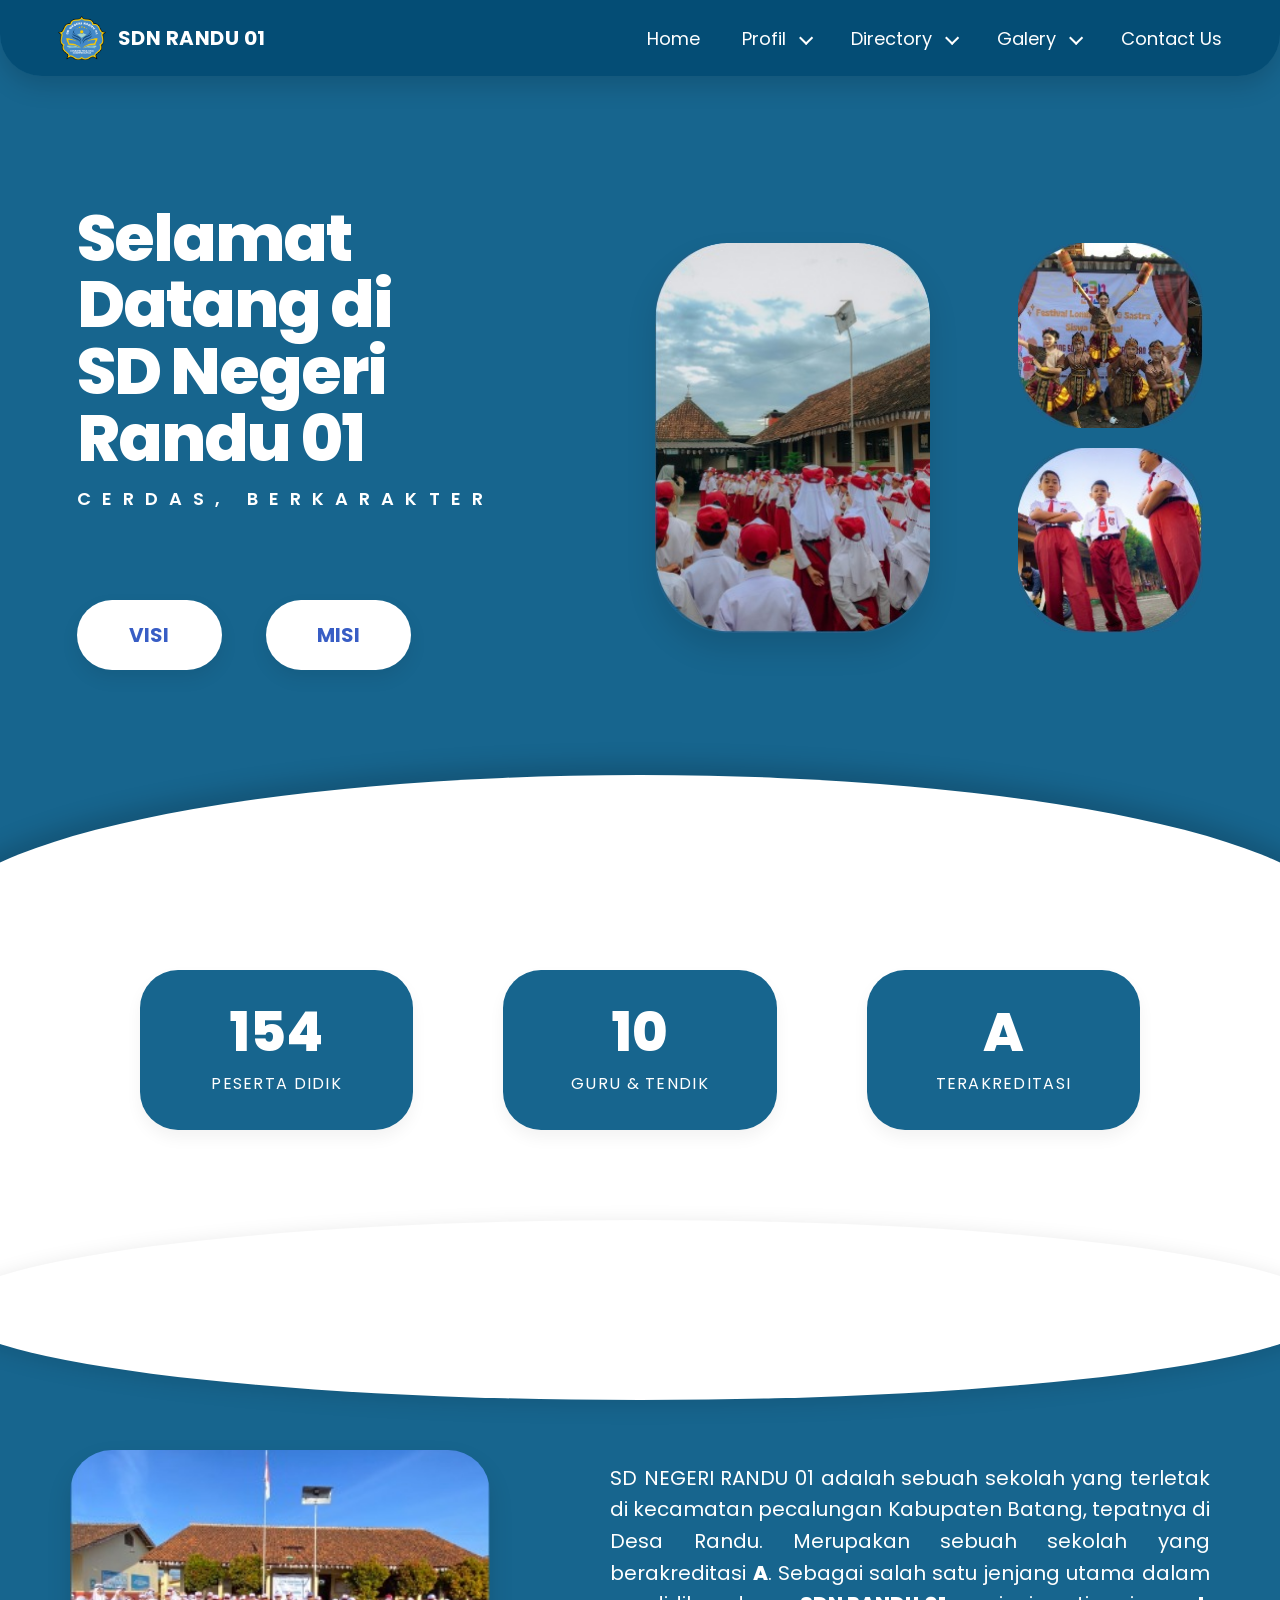
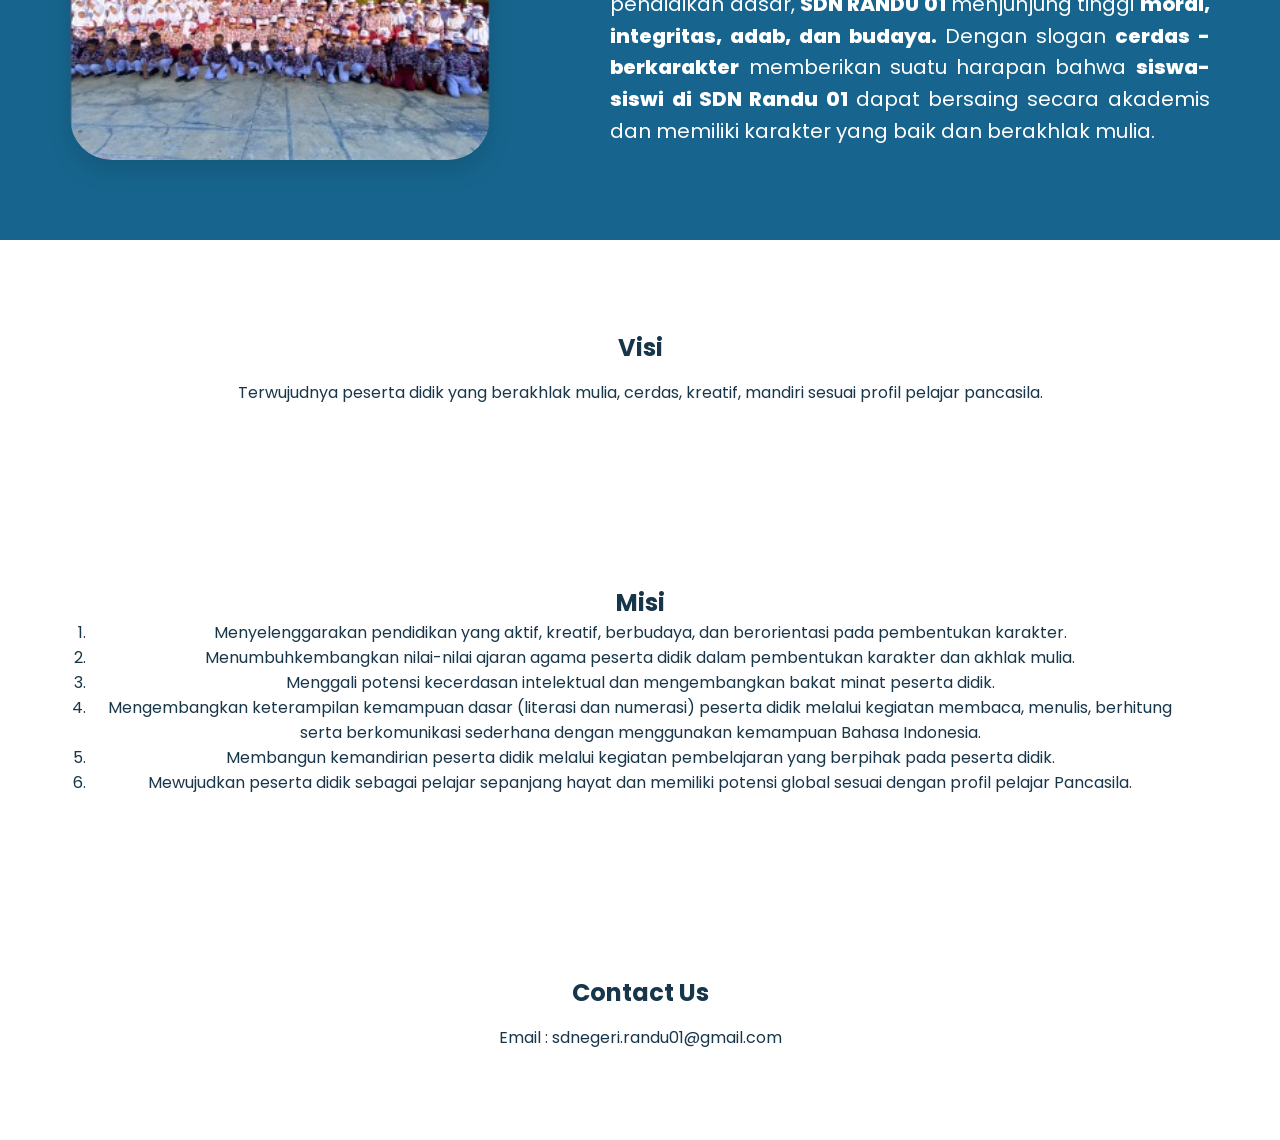
==== index.html @ b67a531c "Update website" ====
<!DOCTYPE html>
<html lang="id">
<head>
  <meta charset="UTF-8">
  <meta name="viewport" content="width=device-width, initial-scale=1.0">
  <title>SD Negeri Randu 01</title>
  <meta name="description" content="Website resmi SD Negeri Randu 01 - Cerdas, Berkarakter.">

  <link rel="preconnect" href="https://fonts.googleapis.com">
  <link rel="preconnect" href="https://fonts.gstatic.com" crossorigin>
  <link href="https://fonts.googleapis.com/css2?family=Poppins:wght@400;500;600;700;800&display=swap" rel="stylesheet">

  <style>
    :root {
      --blue: #17658e;
      --blue-dark: #07517a;
      --blue-light: #23719a;
      --white: #fff;
      --text: #18364a;
      --shadow: 0 12px 30px rgba(0, 0, 0, .14);
      --radius: 34px;
    }

    * { box-sizing: border-box; margin: 0; padding: 0; }

    html {
      scroll-behavior: smooth;
    }

    body {
      font-family: "Poppins", sans-serif;
      color: var(--text);
      background: #fff;
      overflow-x: hidden;
    }

    a { color: inherit; text-decoration: none; }

    /* =========================
       NAVBAR
    ========================== */
    .navbar {
      position: fixed;
      z-index: 1000;
      top: 0;
      left: 0;
      width: 100%;
      height: 76px;
      display: flex;
      align-items: center;
      padding: 0 4.5%;
      background: rgba(5, 76, 116, .96);
      color: white;
      border-radius: 0 0 42px 42px;
      box-shadow: 0 10px 24px rgba(0,0,0,.15);
      backdrop-filter: blur(10px);
    }

    .brand {
      display: flex;
      align-items: center;
      gap: 12px;
      font-weight: 700;
      letter-spacing: .5px;
      font-size: 20px;
      white-space: nowrap;
    }

    .brand img {
      width: 48px;
      height: 48px;
      object-fit: contain;
      display: block;
    }

    .nav-links {
      margin-left: auto;
      display: flex;
      align-items: center;
      gap: 42px;
      font-size: 18px;
    }

    .nav-item {
      position: relative;
      cursor: pointer;
      padding: 26px 0;
    }

    .nav-item.has-dropdown::after {
      content: "";
      display: inline-block;
      width: 8px;
      height: 8px;
      margin-left: 8px;
      border-right: 2px solid white;
      border-bottom: 2px solid white;
      transform: rotate(45deg) translateY(-3px);
    }

    .dropdown {
      position: absolute;
      top: 66px;
      left: -15px;
      min-width: 180px;
      padding: 10px;
      border-radius: 16px;
      background: white;
      color: var(--text);
      box-shadow: var(--shadow);
      opacity: 0;
      pointer-events: none;
      transform: translateY(8px);
      transition: .25s ease;
    }

    .nav-item:hover .dropdown {
      opacity: 1;
      pointer-events: auto;
      transform: translateY(0);
    }

    .dropdown a {
      display: block;
      padding: 10px 12px;
      border-radius: 10px;
      font-size: 14px;
    }

    .dropdown a:hover {
      background: #eef6fa;
    }

    .menu-toggle {
      display: none;
      margin-left: auto;
      border: 0;
      background: transparent;
      color: white;
      font-size: 30px;
      cursor: pointer;
    }

    /* =========================
       HERO / HALAMAN 1
    ========================== */
    .hero {
      position: relative;
      min-height: 100vh;
      padding: 145px 6% 170px;
      display: flex;
      align-items: center;
      background: var(--blue);
      color: white;
      overflow: hidden;
      isolation: isolate;
    }

    /* curved white bottom */
    .hero::after {
      content: "";
      position: absolute;
      z-index: -1;
      left: -5%;
      bottom: -125px;
      width: 110%;
      height: 250px;
      background: white;
      border-radius: 50% 50% 0 0 / 60% 60% 0 0;
      box-shadow: 0 -12px 22px rgba(0,0,0,.16);
    }

    .hero-content {
      width: 52%;
      animation: fadeUp .9s ease both;
    }

    .hero h1 {
      max-width: 700px;
      font-size: clamp(52px, 5.1vw, 82px);
      line-height: 1.02;
      font-weight: 800;
      letter-spacing: -2px;
    }

    .tagline {
      margin-top: 14px;
      font-weight: 600;
      font-size: clamp(15px, 1.4vw, 22px);
      letter-spacing: .62em;
    }

    .hero-buttons {
      display: flex;
      gap: 44px;
      margin-top: 88px;
    }

    .pill-button {
      min-width: 145px;
      padding: 20px 30px;
      border-radius: 50px;
      background: white;
      color: #385dc5;
      text-align: center;
      font-weight: 700;
      font-size: 20px;
      box-shadow: 0 8px 18px rgba(0,0,0,.08);
      transition: .25s ease;
    }

    .pill-button:hover {
      transform: translateY(-4px);
      box-shadow: 0 14px 24px rgba(0,0,0,.16);
    }

    /* =========================
       PHOTO SLIDER
    ========================== */
    .photo-showcase {
      width: 48%;
      min-height: 450px;
      display: flex;
      align-items: center;
      justify-content: center;
      gap: 14px;
      animation: fadeIn .9s .15s ease both;
    }

    .main-photo {
      width: 275px;
      height: 390px;
      border-radius: 72px;
      overflow: hidden;
      box-shadow: 0 16px 30px rgba(0,0,0,.12);
    }

    .side-photos {
      width: 185px;
      height: 390px;
      display: flex;
      flex-direction: column;
      gap: 20px;
    }

    .side-photo {
      width: 185px;
      height: 185px;
      overflow: hidden;
      border-radius: 60px;
    }

    .photo {
      width: 100%;
      height: 100%;
      object-fit: cover;
      display: block;
    }

    /* slide-to-right animation */
    .photo-frame {
      position: relative;
      overflow: hidden;
      width: 100%;
      height: 100%;
    }

    .photo-track {
      position: absolute;
      inset: 0;
      display: flex;
      width: 300%;
      transform: translateX(-33.333%);
      transition: transform .75s cubic-bezier(.77,0,.18,1);
    }

    .photo-track img {
      width: 33.333333%;
      height: 100%;
      object-fit: cover;
      flex: 0 0 33.333333%;
    }

    .photo-frame.slide-right .photo-track {
      animation: slideRight .85s cubic-bezier(.77,0,.18,1);
    }

    @keyframes slideRight {
      0%   { transform: translateX(-66.666%); }
      100% { transform: translateX(-33.333%); }
    }

    /* =========================
       STATS / BAGIAN ATAS HALAMAN 2
    ========================== */
    .stats-section {
      position: relative;
      min-height: 420px;
      padding: 70px 8% 120px;
      background: white;
    }

    .stats {
      max-width: 1000px;
      margin: 0 auto;
      display: grid;
      grid-template-columns: repeat(3, 1fr);
      gap: 90px;
    }

    .stat-card {
      min-height: 160px;
      padding: 26px 15px;
      border-radius: 38px;
      background: var(--blue);
      color: white;
      display: flex;
      flex-direction: column;
      align-items: center;
      justify-content: center;
      text-align: center;
      box-shadow: 0 8px 16px rgba(0,0,0,.05);
      animation: revealUp .7s both;
    }

    .stat-card:nth-child(2) { animation-delay: .12s; }
    .stat-card:nth-child(3) { animation-delay: .24s; }

    .stat-number {
      font-size: 54px;
      line-height: 1;
      font-weight: 800;
    }

    .stat-label {
      margin-top: 12px;
      font-size: 16px;
      letter-spacing: .08em;
    }

    /* =========================
       ABOUT / BAGIAN BAWAH HALAMAN 2
    ========================== */
    .about {
      position: relative;
      min-height: 470px;
      padding: 130px 5.5% 80px;
      background: var(--blue);
      color: white;
    }

    .about::before {
      content: "";
      position: absolute;
      left: -4%;
      top: -100px;
      width: 108%;
      height: 180px;
      background: white;
      border-radius: 50%;
      box-shadow: 0 5px 22px rgba(0,0,0,.12);
    }

    .about-inner {
      position: relative;
      z-index: 2;
      display: grid;
      grid-template-columns: 420px 1fr;
      gap: 120px;
      align-items: center;
      max-width: 1220px;
      margin: 0 auto;
    }

    .about-image {
      width: 100%;
      height: 310px;
      border-radius: 42px;
      overflow: hidden;
      box-shadow: 0 12px 24px rgba(0,0,0,.12);
    }

    .about-image img {
      width: 100%;
      height: 100%;
      object-fit: cover;
    }

    .about-text {
      font-size: 20px;
      line-height: 1.58;
      text-align: justify;
    }

    .about-text strong {
      font-weight: 800;
    }

    /* =========================
       ANIMATIONS
    ========================== */
    @keyframes fadeUp {
      from { opacity: 0; transform: translateY(30px); }
      to   { opacity: 1; transform: translateY(0); }
    }

    @keyframes fadeIn {
      from { opacity: 0; transform: translateX(35px); }
      to   { opacity: 1; transform: translateX(0); }
    }

    @keyframes revealUp {
      from { opacity: 0; transform: translateY(30px); }
      to   { opacity: 1; transform: translateY(0); }
    }

    .reveal {
      opacity: 0;
      transform: translateY(35px);
      transition: opacity .8s ease, transform .8s ease;
    }

    .reveal.show {
      opacity: 1;
      transform: translateY(0);
    }

    /* =========================
       TABLET
    ========================== */
    @media (max-width: 1000px) {
      .navbar { padding: 0 5%; }

      .nav-links {
        gap: 22px;
        font-size: 15px;
      }

      .hero {
        padding-left: 5%;
        padding-right: 5%;
      }

      .hero h1 { font-size: clamp(48px, 7vw, 70px); }

      .photo-showcase { gap: 10px; }

      .main-photo {
        width: 245px;
        height: 360px;
      }

      .side-photos {
        width: 145px;
        height: 360px;
      }

      .side-photo {
        width: 145px;
        height: 170px;
      }

      .stats { gap: 30px; }

      .about-inner {
        grid-template-columns: 320px 1fr;
        gap: 55px;
      }

      .about-text { font-size: 17px; }
    }

    /* =========================
       MOBILE
    ========================== */
    @media (max-width: 720px) {
      .navbar {
        height: 68px;
        border-radius: 0 0 26px 26px;
      }

      .brand {
        font-size: 17px;
      }

      .nav-links {
        position: absolute;
        top: 68px;
        left: 4%;
        right: 4%;
        display: flex;
        flex-direction: column;
        align-items: stretch;
        gap: 0;
        padding: 12px;
        border-radius: 20px;
        background: rgba(5, 76, 116, .98);
        box-shadow: var(--shadow);
        opacity: 0;
        pointer-events: none;
        transform: translateY(-10px);
        transition: .25s ease;
      }

      .nav-links.open {
        opacity: 1;
        pointer-events: auto;
        transform: translateY(0);
      }

      .nav-item {
        padding: 13px 14px;
        border-radius: 12px;
      }

      .nav-item:hover { background: rgba(255,255,255,.08); }

      .dropdown {
        position: static;
        display: none;
        margin-top: 8px;
        box-shadow: none;
      }

      .nav-item:hover .dropdown { display: block; }

      .menu-toggle { display: block; }

      .hero {
        min-height: auto;
        padding: 115px 6% 150px;
        flex-direction: column;
        align-items: stretch;
      }

      .hero::after {
        bottom: -90px;
        height: 180px;
      }

      .hero-content,
      .photo-showcase {
        width: 100%;
      }

      .hero h1 {
        font-size: clamp(42px, 13vw, 62px);
        letter-spacing: -1.5px;
      }

      .tagline {
        font-size: 12px;
        letter-spacing: .38em;
      }

      .hero-buttons {
        margin-top: 38px;
        gap: 14px;
      }

      .pill-button {
        min-width: 125px;
        padding: 15px 20px;
        font-size: 16px;
      }

      .photo-showcase {
        margin-top: 55px;
        min-height: 360px;
        gap: 8px;
      }

      .main-photo {
        width: 64%;
        height: 350px;
        border-radius: 55px;
      }

      .side-photos {
        width: 33%;
        height: 350px;
        gap: 10px;
      }

      .side-photo {
        width: 100%;
        height: 170px;
        border-radius: 45px;
      }

      .stats-section {
        min-height: auto;
        padding: 35px 7% 110px;
      }

      .stats {
        grid-template-columns: 1fr;
        gap: 18px;
        max-width: 300px;
      }

      .stat-card {
        min-height: 130px;
        border-radius: 30px;
      }

      .stat-number { font-size: 46px; }

      .about {
        padding: 115px 7% 60px;
      }

      .about::before {
        top: -70px;
        height: 130px;
      }

      .about-inner {
        grid-template-columns: 1fr;
        gap: 35px;
      }

      .about-image {
        height: 250px;
        border-radius: 32px;
      }

      .about-text {
        font-size: 15px;
        line-height: 1.7;
        text-align: left;
      }
    }

    @media (prefers-reduced-motion: reduce) {
      html { scroll-behavior: auto; }
      *, *::before, *::after {
        animation-duration: .01ms !important;
        animation-iteration-count: 1 !important;
        transition-duration: .01ms !important;
      }
    }
  </style>
</head>

<body>

  <!-- NAVBAR -->
  <header class="navbar">
    <a href="#home" class="brand">
      <img src="assets/LOGO SD RANDU01.png" alt="Logo SD Negeri Randu 01">
      <span>SDN RANDU 01</span>
    </a>

    <button class="menu-toggle" id="menuToggle" aria-label="Buka menu">☰</button>

    <nav class="nav-links" id="navLinks">
      <a class="nav-item" href="#home">Home</a>

      <div class="nav-item has-dropdown">
        Profil
        <div class="dropdown">
          <a href="#about">Tentang Sekolah</a>
          <a href="#stats">Data Sekolah</a>
          <a href="#visi">Visi & Misi</a>
        </div>
      </div>

      <div class="nav-item has-dropdown">
        Directory
        <div class="dropdown">
          <a href="#">Guru & Tendik</a>
          <a href="#">Peserta Didik</a>
        </div>
      </div>

      <div class="nav-item has-dropdown">
        Galery
        <div class="dropdown">
          <a href="#gallery">Dokumentasi</a>
          <a href="#gallery">Kegiatan Sekolah</a>
        </div>
      </div>

      <a class="nav-item" href="#contact">Contact Us</a>
    </nav>
  </header>

  <main>

    <!-- HALAMAN / SECTION 1 -->
    <section class="hero" id="home">

      <div class="hero-content">
        <h1>Selamat Datang di<br>SD Negeri<br>Randu 01</h1>
        <p class="tagline">CERDAS, BERKARAKTER</p>

        <div class="hero-buttons">
          <a href="#visi" class="pill-button">VISI</a>
          <a href="#misi" class="pill-button">MISI</a>
        </div>
      </div>

      <!-- FOTO -->
      <div class="photo-showcase" id="gallery">

        <div class="main-photo">
          <div class="photo-frame" id="mainFrame">
            <div class="main-photo">
              <img
                class="photo"
                src="assets/hero-1.jpg"
                alt="Kegiatan siswa SD Negeri Randu 01"
              >
            </div>
            </div>
          </div>
        </div>

        <div class="side-photos">
          <div class="side-photo">
            <img class="photo" src="assets/hero-2.jpg" alt="Kegiatan seni siswa">
          </div>
          <div class="side-photo">
            <img class="photo" src="assets/hero-3.jpg" alt="Kegiatan pramuka siswa">
          </div>
        </div>

      </div>
    </section>

    <!-- HALAMAN / SECTION 2 -->
    <section class="stats-section" id="stats">
      <div class="stats">

        <article class="stat-card reveal">
          <div class="stat-number">154</div>
          <div class="stat-label">PESERTA DIDIK</div>
        </article>

        <article class="stat-card reveal">
          <div class="stat-number">10</div>
          <div class="stat-label">GURU & TENDIK</div>
        </article>

        <article class="stat-card reveal">
          <div class="stat-number">A</div>
          <div class="stat-label">TERAKREDITASI</div>
        </article>

      </div>
    </section>

    <section class="about" id="about">
      <div class="about-inner">

        <div class="about-image reveal">
          <img src="assets/school.jpg" alt="SD Negeri Randu 01">
        </div>

        <div class="about-text reveal">
          SD NEGERI RANDU 01 adalah sebuah sekolah yang terletak di kecamatan
          pecalungan Kabupaten Batang, tepatnya di Desa Randu. Merupakan sebuah
          sekolah yang berakreditasi <strong>A</strong>. Sebagai salah satu jenjang
          utama dalam pendidikan dasar, <strong>SDN RANDU 01</strong> menjunjung tinggi
          <strong>moral, integritas, adab, dan budaya.</strong> Dengan slogan
          <strong>cerdas - berkarakter</strong> memberikan suatu harapan bahwa
          <strong>siswa-siswi di SDN Randu 01</strong> dapat bersaing secara akademis
          dan memiliki karakter yang baik dan berakhlak mulia.
        </div>

      </div>
    </section>

    <section id="visi" style="padding:90px 7%; text-align:center;">
      <h2>Visi</h2>
      <p style="margin-top:15px;">Terwujudnya peserta didik yang berakhlak mulia, cerdas, kreatif, mandiri sesuai profil pelajar pancasila.</p>
    </section>

    <section id="misi" class="misi-section" style="padding:90px 7%; text-align:center;">
      <div class="misi-container">
    
        <h2>Misi</h2>
    
        <ol class="misi-list">
          <li>
            Menyelenggarakan pendidikan yang aktif, kreatif, berbudaya,
            dan berorientasi pada pembentukan karakter.
          </li>
    
          <li>
            Menumbuhkembangkan nilai-nilai ajaran agama peserta didik
            dalam pembentukan karakter dan akhlak mulia.
          </li>
    
          <li>
            Menggali potensi kecerdasan intelektual dan mengembangkan
            bakat minat peserta didik.
          </li>
    
          <li>
            Mengembangkan keterampilan kemampuan dasar (literasi dan numerasi)
            peserta didik melalui kegiatan membaca, menulis, berhitung serta
            berkomunikasi sederhana dengan menggunakan kemampuan Bahasa Indonesia.
          </li>
    
          <li>
            Membangun kemandirian peserta didik melalui kegiatan pembelajaran
            yang berpihak pada peserta didik.
          </li>
    
          <li>
            Mewujudkan peserta didik sebagai pelajar sepanjang hayat dan memiliki
            potensi global sesuai dengan profil pelajar Pancasila.
          </li>
        </ol>
    
      </div>
    </section>

    <section id="contact" style="padding:90px 7%; text-align:center;">
      <h2>Contact Us</h2>
      <p style="margin-top:15px;">Email : sdnegeri.randu01@gmail.com</p>
    </section>

  </main>

  <script>
    // =========================
    // MOBILE MENU
    // =========================
    const menuToggle = document.getElementById("menuToggle");
    const navLinks = document.getElementById("navLinks");

    menuToggle.addEventListener("click", () => {
      navLinks.classList.toggle("open");
    });

    document.querySelectorAll(".nav-links a").forEach(link => {
      link.addEventListener("click", () => navLinks.classList.remove("open"));
    });

    // =========================
    // PHOTO SLIDER
    // New image slides in from the RIGHT
    // =========================
    const frame = document.getElementById("mainFrame");
    const track = frame.querySelector(".photo-track");
    let slideIndex = 0;

    function slidePhoto() {
      slideIndex = (slideIndex + 1) % 3;

      // Make the incoming photo appear from the right.
      track.style.transition = "none";
      track.style.transform = "translateX(-33.333%)";

      requestAnimationFrame(() => {
        requestAnimationFrame(() => {
          track.style.transition = "transform .75s cubic-bezier(.77,0,.18,1)";
          track.style.transform =
            `translateX(-${(slideIndex + 1) * 33.333333}%)`;
        });
      });

      frame.classList.remove("slide-right");
      void frame.offsetWidth;
      frame.classList.add("slide-right");

      // Keep the infinite carousel position stable.
      if (slideIndex === 2) {
        setTimeout(() => {
          track.style.transition = "none";
          track.style.transform = "translateX(-33.333%)";
          slideIndex = 0;
        }, 780);
      }
    }

    // Every 4 seconds
    //setInterval(slidePhoto, 4000);

    // =========================
    // SCROLL REVEAL
    // =========================
    const observer = new IntersectionObserver((entries) => {
      entries.forEach(entry => {
        if (entry.isIntersecting) {
          entry.target.classList.add("show");
          observer.unobserve(entry.target);
        }
      });
    }, { threshold: .15 });

    document.querySelectorAll(".reveal").forEach(el => observer.observe(el));
  </script>

</body>
</html>
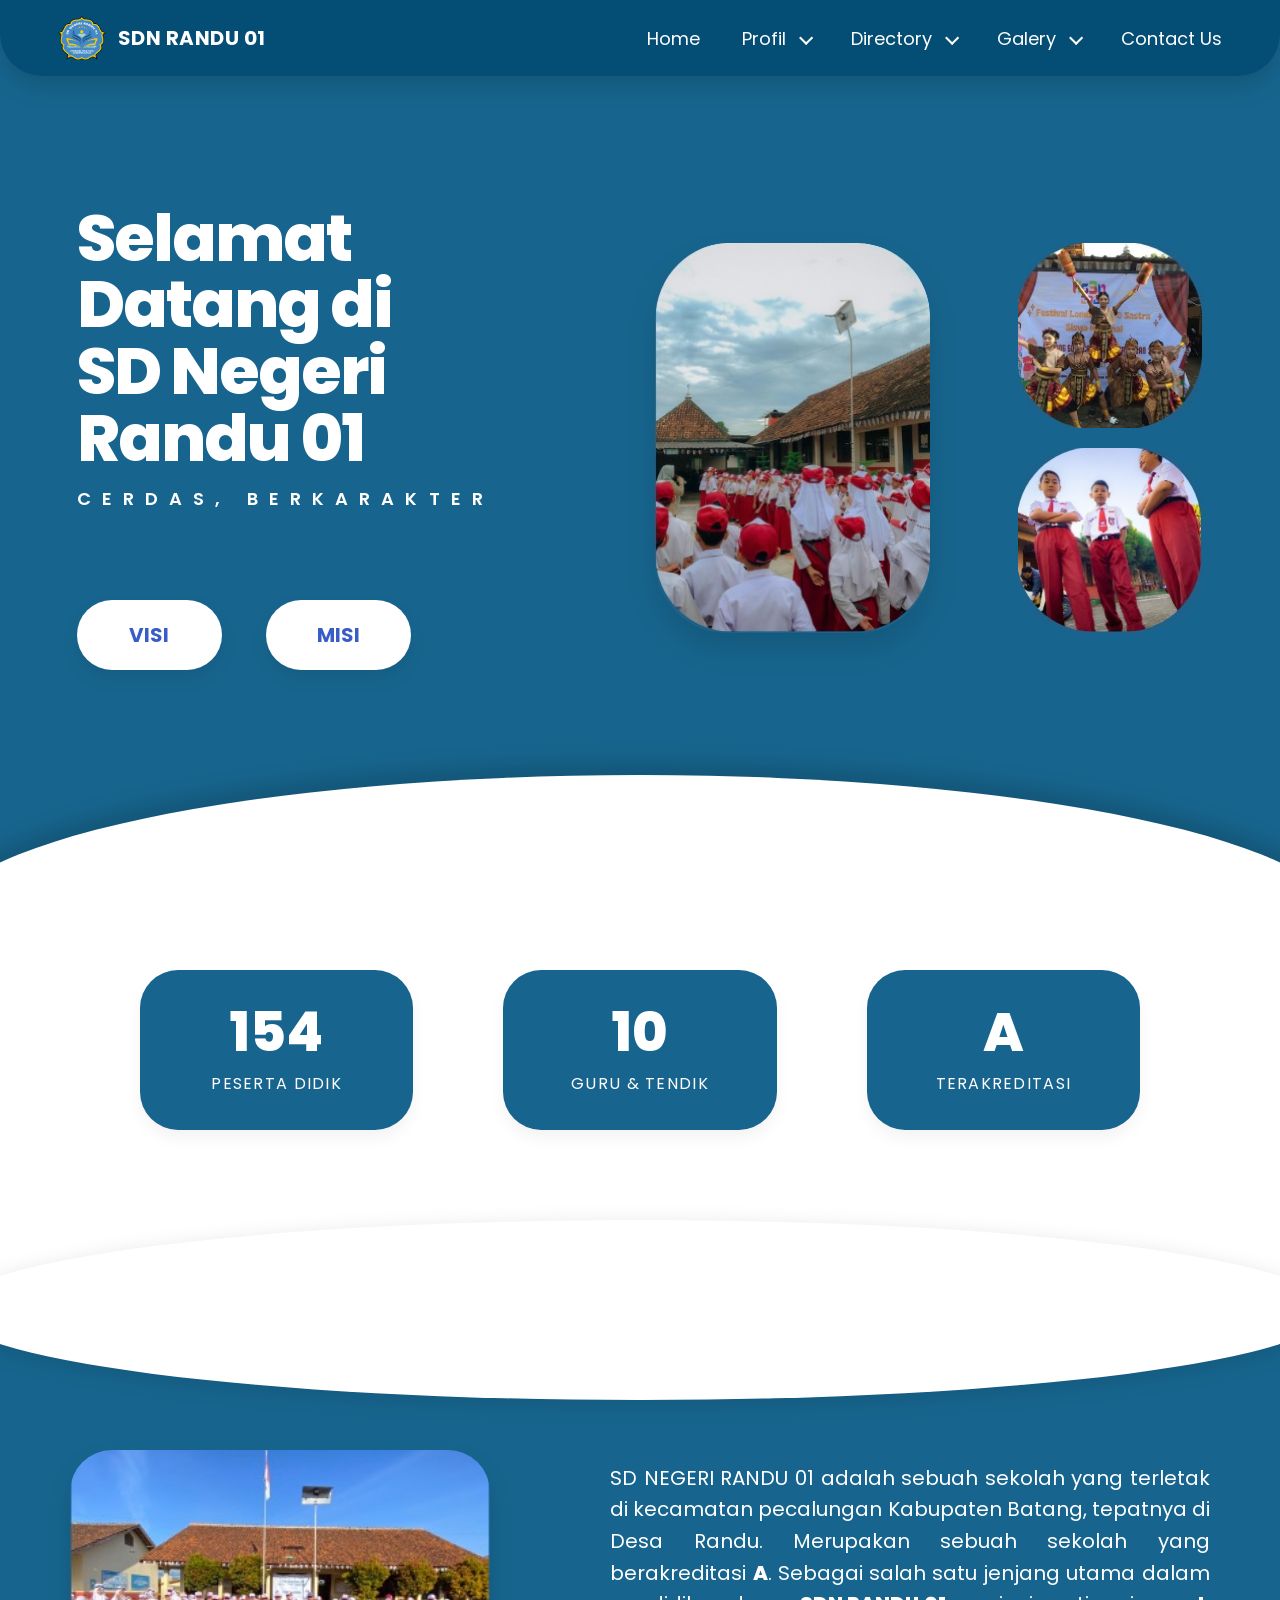
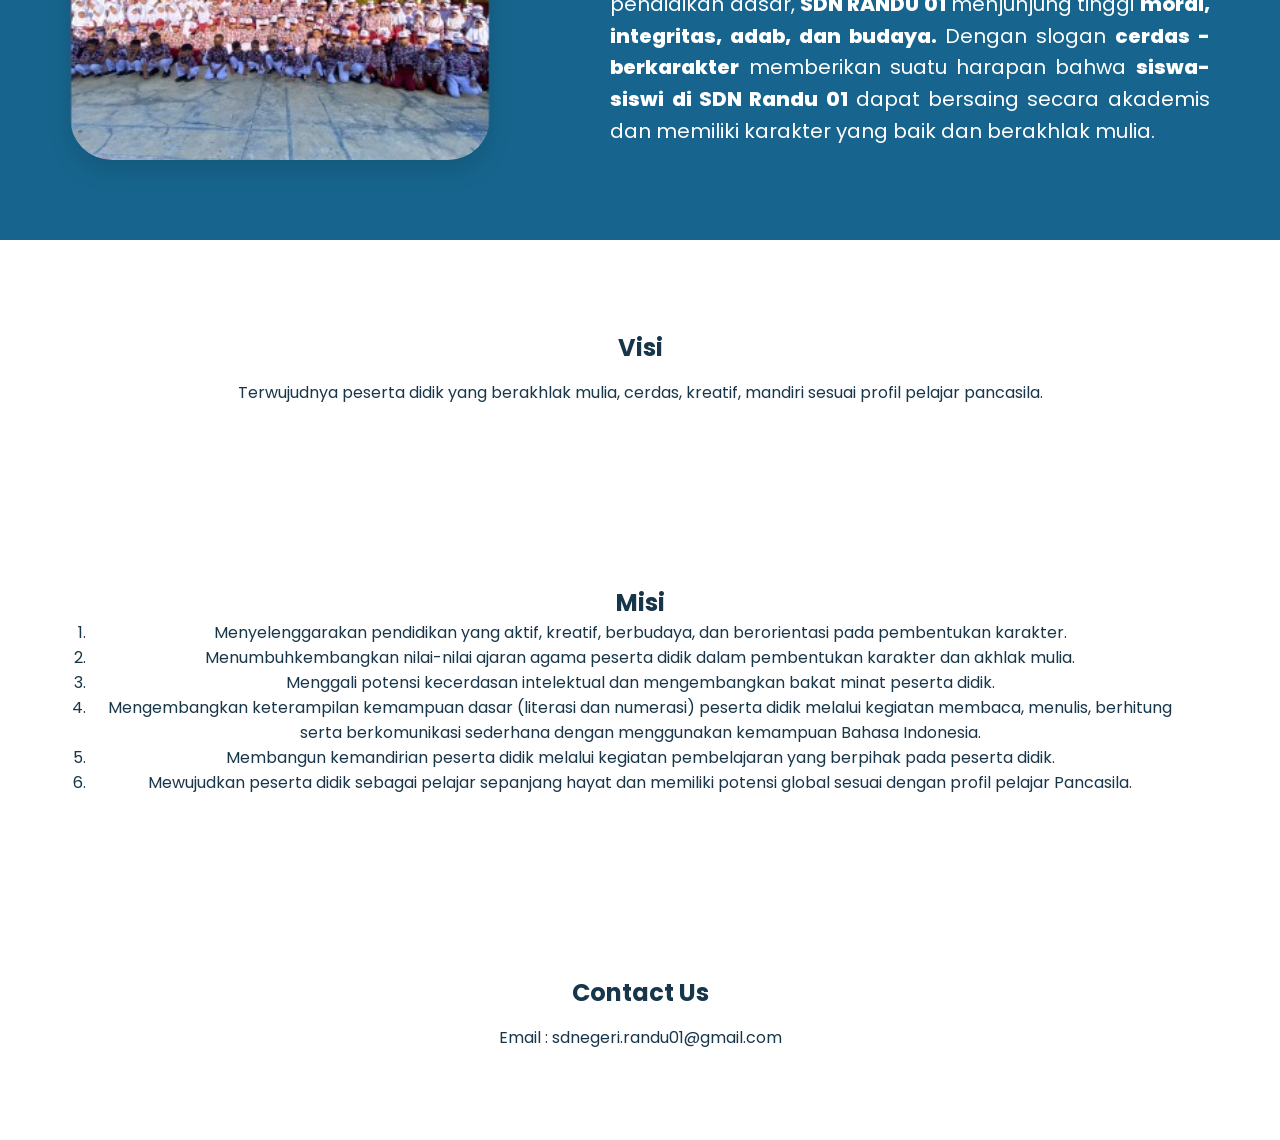
==== commit f2752bb4: "Update website" ====
--- a/index.html
+++ b/index.html
@@ -241,6 +241,7 @@
       display: flex;
       flex-direction: column;
       gap: 20px;
+      animation: fadeIn .9s .15s ease both;
     }
 
     .side-photo {
@@ -248,6 +249,7 @@
       height: 185px;
       overflow: hidden;
       border-radius: 60px;
+      animation: fadeIn .9s .15s ease both;
     }
 
     .photo {
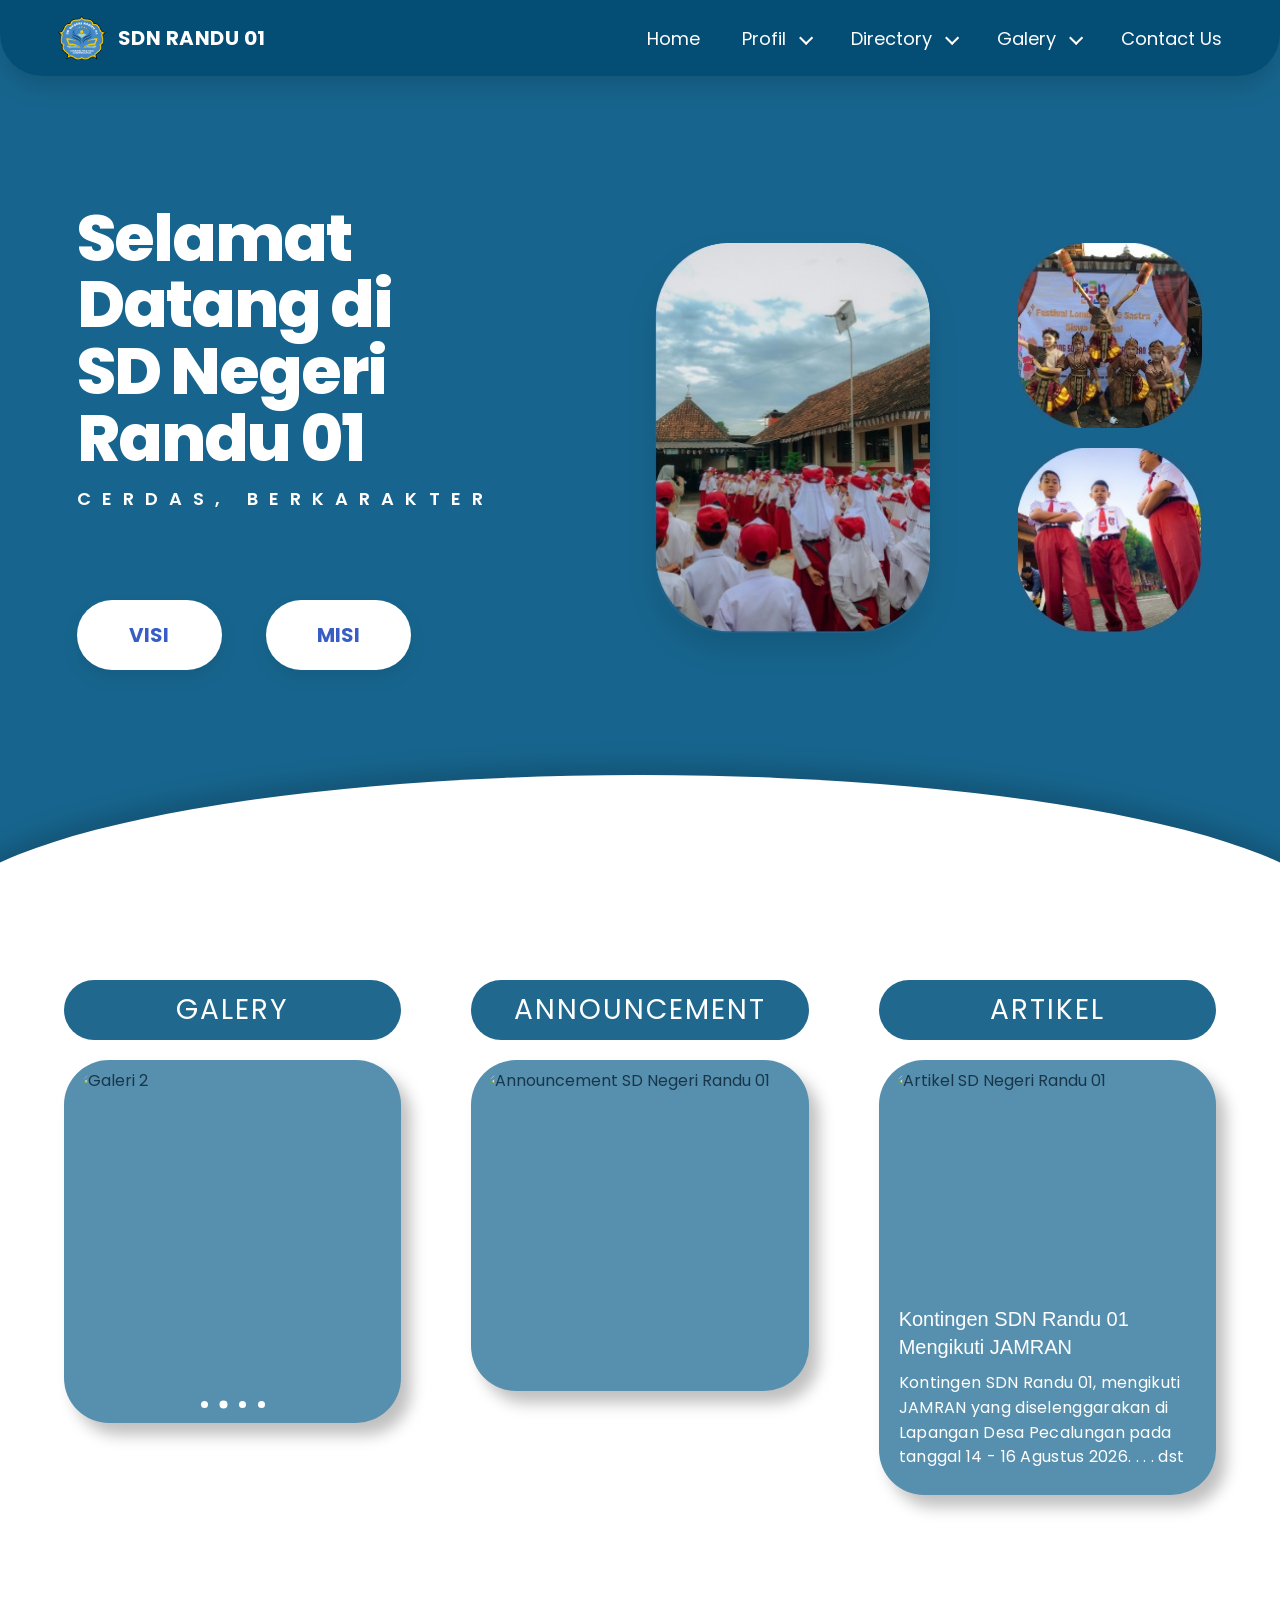
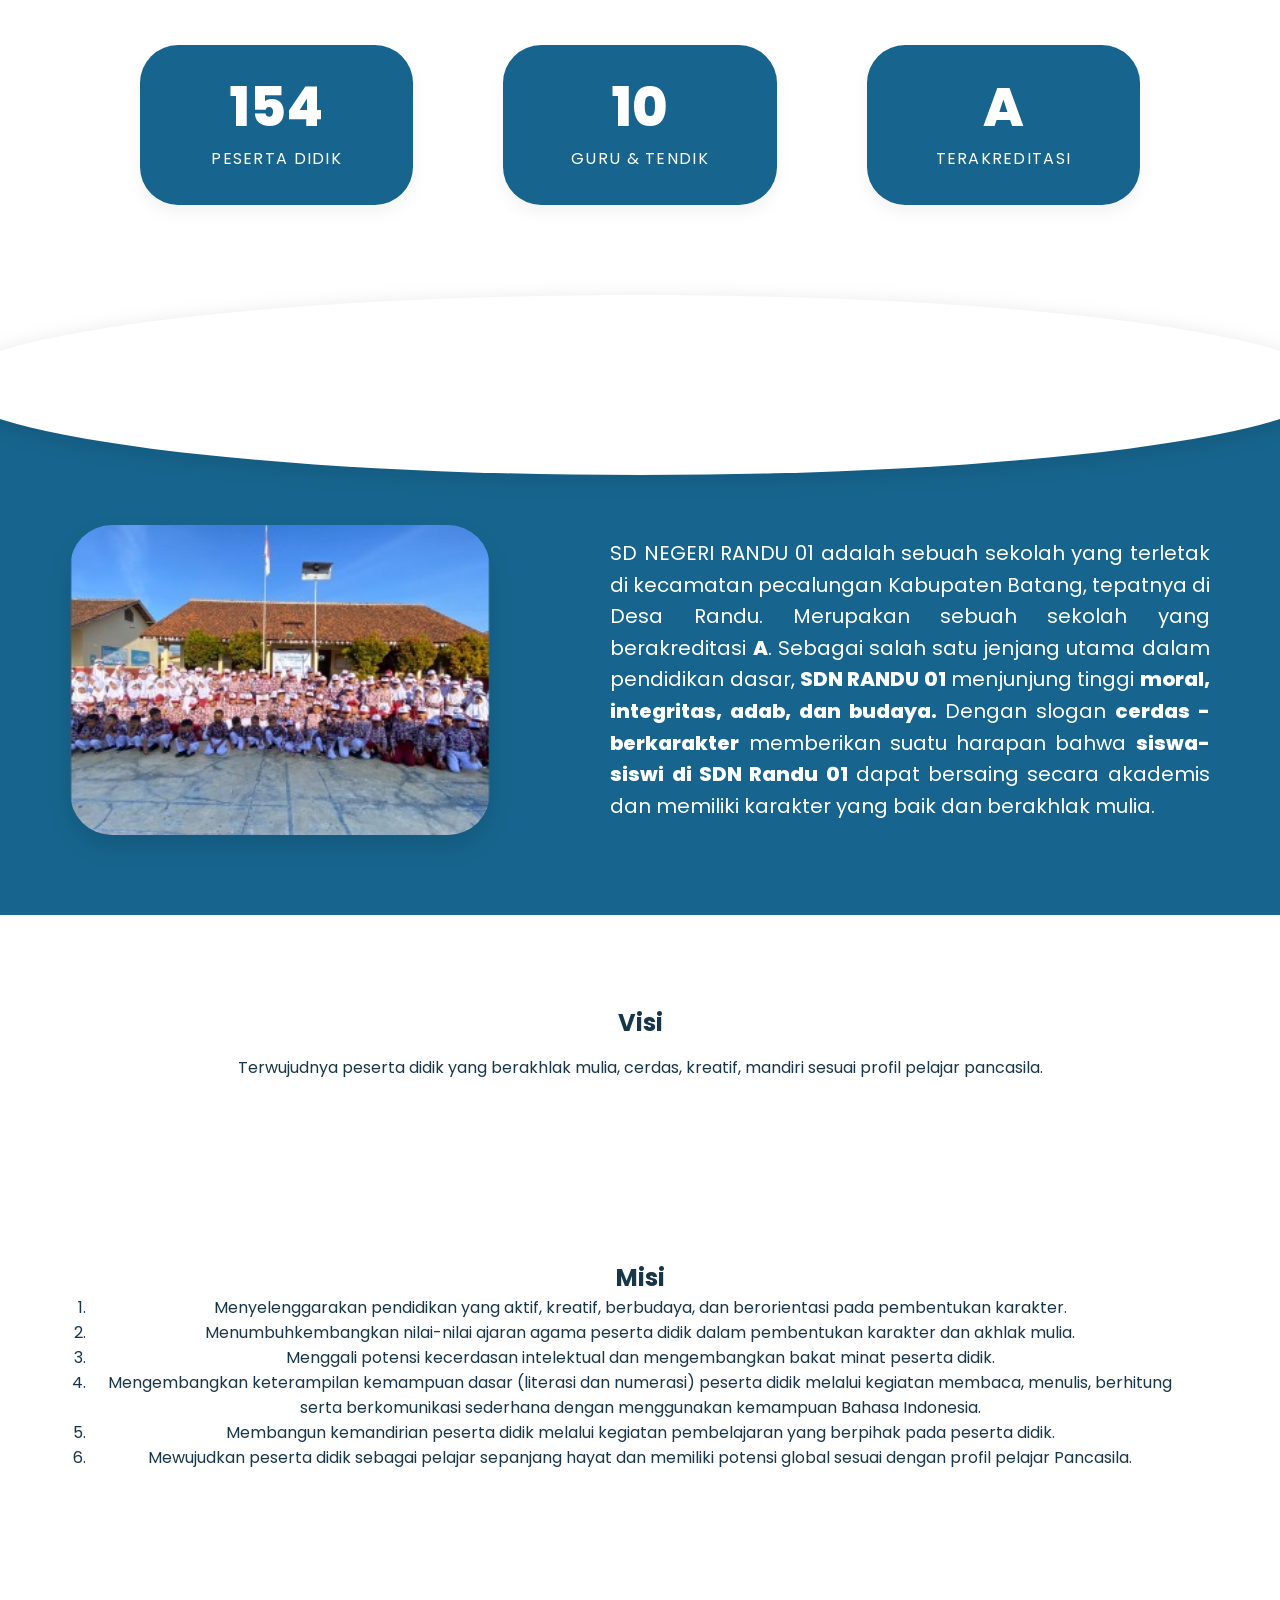
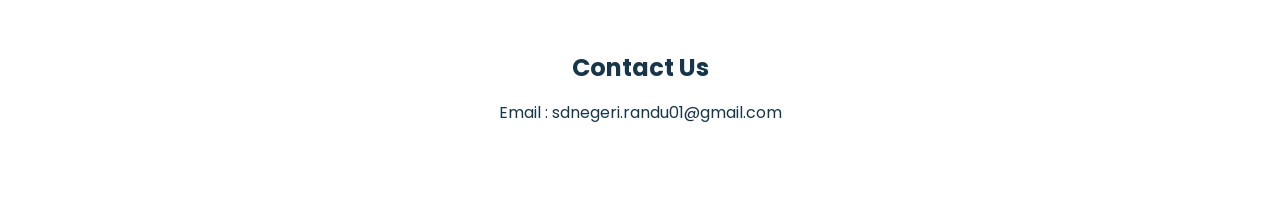
==== commit 20ac6c57: "update website" ====
--- a/index.html
+++ b/index.html
@@ -293,7 +293,385 @@
     }
 
     /* =========================
-       STATS / BAGIAN ATAS HALAMAN 2
+   SECTION 2
+========================= */
+
+.section-2 {
+    width: 100%;
+    padding: 80px 5%;
+    background: #ffffff;
+}
+
+.section-2-container {
+    max-width: 1250px;
+    margin: 0 auto;
+    display: grid;
+    grid-template-columns: repeat(3, 1fr);
+    gap: 70px;
+    align-items: start;
+}
+
+/* Judul */
+.section-2-title {
+    background: #21688f;
+    color: white;
+    text-align: center;
+    font-size: 28px;
+    letter-spacing: 2px;
+    font-weight: 400;
+
+    padding: 9px 20px;
+    border-radius: 40px;
+
+    margin-bottom: 20px;
+}
+
+/* Card */
+.section-2-card {
+    background: #5790ae;
+    border-radius: 45px;
+    padding: 8px;
+
+    box-shadow: 10px 12px 15px rgba(0, 0, 0, 0.25);
+
+    overflow: hidden;
+}
+
+/* Image */
+.section-2-card img {
+    width: 100%;
+    height: 315px;
+
+    object-fit: cover;
+
+    display: block;
+
+    border-radius: 38px;
+}
+
+/* Announcement */
+.announcement-card img {
+    height: px;
+    object-fit: contain;
+}
+
+/* Article */
+.article-card {
+    padding-bottom: 25px;
+}
+
+.article-card img {
+    height: 215px;
+    object-fit: cover;
+}
+
+.article-content {
+    color: white;
+    padding: 22px 12px 0;
+}
+
+.article-content h3 {
+    margin: 0 0 10px;
+
+    font-size: 20px;
+    line-height: 1.4;
+    font-weight: 500;
+}
+
+.article-content p {
+    margin: 0;
+
+    font-size: 16px;
+    line-height: 1.55;
+    letter-spacing: 0.3px;
+}
+.article-content p {
+    margin: 0;
+    font-size: 16px;
+    line-height: 1.55;
+    letter-spacing: 0.3px;
+}
+
+
+/* =========================
+   ANNOUNCEMENT LIGHTBOX
+========================= */
+
+.announcement-image {
+    cursor: pointer;
+    transition: transform 0.3s ease, opacity 0.3s ease;
+}
+
+.announcement-image:hover {
+    transform: scale(1.02);
+    opacity: 0.9;
+}
+
+.announcement-lightbox {
+    position: fixed;
+    inset: 0;
+    z-index: 2000;
+
+    display: none;
+    align-items: center;
+    justify-content: center;
+
+    padding: 30px;
+
+    background: rgba(0, 0, 0, 0.82);
+    backdrop-filter: blur(6px);
+}
+
+.announcement-lightbox.show {
+    display: flex;
+}
+
+.announcement-lightbox img {
+    max-width: 90vw;
+    max-height: 90vh;
+
+    width: auto;
+    height: auto;
+
+    object-fit: contain;
+
+    border-radius: 20px;
+
+    box-shadow: 0 20px 60px rgba(0, 0, 0, 0.5);
+
+    animation: announcementZoom 0.3s ease;
+}
+
+.announcement-close {
+    position: absolute;
+    top: 25px;
+    right: 35px;
+
+    width: 50px;
+    height: 50px;
+
+    border: none;
+    border-radius: 50%;
+
+    background: white;
+    color: #17658e;
+
+    font-size: 30px;
+    line-height: 1;
+
+    cursor: pointer;
+
+    box-shadow: 0 5px 20px rgba(0,0,0,.25);
+
+    transition: .25s ease;
+}
+
+.announcement-close:hover {
+    transform: rotate(90deg) scale(1.08);
+}
+
+@keyframes announcementZoom {
+    from {
+        opacity: 0;
+        transform: scale(0.85);
+    }
+
+    to {
+        opacity: 1;
+        transform: scale(1);
+    }
+}
+
+@media (max-width: 600px) {
+    .announcement-lightbox {
+        padding: 15px;
+    }
+
+    .announcement-lightbox img {
+        max-width: 95vw;
+        max-height: 85vh;
+        border-radius: 14px;
+    }
+
+    .announcement-close {
+        top: 15px;
+        right: 15px;
+        width: 42px;
+        height: 42px;
+        font-size: 24px;
+    }
+}
+/* =========================
+   GALERY SLIDE HORIZONTAL
+========================= */
+
+.gallery-slider {
+    width: 100%;
+    height: 315px;
+    overflow: hidden;
+    border-radius: 38px;
+}
+
+.gallery-track {
+    display: flex;
+    width: 100%;
+    height: 100%;
+
+    transition: transform 0.8s ease-in-out;
+}
+
+.gallery-track img {
+    flex: 0 0 100%;
+    width: 100%;
+    height: 100%;
+
+    object-fit: cover;
+    display: block;
+}
+
+
+/* Titik tetap seperti UI sebelumnya */
+
+.gallery-dots {
+    text-align: center;
+    margin-top: 7px;
+}
+
+.gallery-dots span {
+    display: inline-block;
+    width: 7px;
+    height: 7px;
+
+    background: white;
+    border-radius: 50%;
+
+    margin: 0 4px;
+
+    transition: 0.3s ease;
+}
+
+.gallery-dots span.active {
+    transform: scale(1.2);
+}
+
+
+/* =========================
+   MOBILE
+========================= */
+
+@media (max-width: 500px) {
+
+    .gallery-slider {
+        height: 260px;
+        border-radius: 27px;
+    }
+
+}
+/* Gallery dots */
+.gallery-dots {
+    text-align: center;
+    margin-top: 7px;
+}
+
+.gallery-dots span {
+    display: inline-block;
+
+    width: 7px;
+    height: 7px;
+
+    background: white;
+    border-radius: 50%;
+
+    margin: 0 4px;
+}
+
+.gallery-dots span.active {
+    transform: scale(1.15);
+}
+
+
+/* =========================
+   RESPONSIVE
+========================= */
+
+@media (max-width: 900px) {
+
+    .section-2-container {
+        grid-template-columns: 1fr;
+        gap: 45px;
+        max-width: 550px;
+    }
+
+    .section-2 {
+        padding: 60px 6%;
+    }
+
+    .section-2-title {
+        font-size: 24px;
+    }
+
+    .section-2-card img {
+        height: 330px;
+    }
+
+    .announcement-card img {
+        height: auto;
+        max-height: 650px;
+    }
+
+    .article-card img {
+        height: 300px;
+    }
+}
+
+
+@media (max-width: 500px) {
+
+    .section-2 {
+        padding: 45px 5%;
+    }
+
+    .section-2-container {
+        gap: 35px;
+    }
+
+    .section-2-title {
+        font-size: 20px;
+        padding: 10px 15px;
+    }
+
+    .section-2-card {
+        border-radius: 32px;
+    }
+
+    .section-2-card img {
+        border-radius: 27px;
+        height: 260px;
+    }
+
+    .announcement-card img {
+        height: auto;
+    }
+
+    .article-card img {
+        height: 230px;
+    }
+
+    .article-content {
+        padding: 18px 10px 0;
+    }
+
+    .article-content h3 {
+        font-size: 18px;
+    }
+
+    .article-content p {
+        font-size: 14px;
+    }
+}
+
+    /* =========================
+       STATS / BAGIAN ATAS HALAMAN 3
     ========================== */
     .stats-section {
       position: relative;
@@ -341,7 +719,7 @@
     }
 
     /* =========================
-       ABOUT / BAGIAN BAWAH HALAMAN 2
+       ABOUT / BAGIAN BAWAH HALAMAN 3
     ========================== */
     .about {
       position: relative;
@@ -731,7 +1109,111 @@
       </div>
     </section>
 
-    <!-- HALAMAN / SECTION 2 -->
+    <!-- =========================
+     SECTION 2
+========================= -->
+
+<section id="section2" class="section-2">
+
+  <div class="section-2-container">
+
+      <!-- GALERY -->
+      <div class="section-2-item">
+
+          <div class="section-2-title">
+              GALERY
+          </div>
+
+          <div class="section-2-card gallery-card">
+
+            <div class="gallery-slider">
+        
+                <div class="gallery-track">
+        
+                    <img src="assets/galery1.jpg" alt="Galeri 1">
+        
+                    <img src="assets/galery2.jpg" alt="Galeri 2">
+        
+                    <img src="assets/galery3.jpg" alt="Galeri 3">
+        
+                    <img src="assets/galery4.jpg" alt="Galeri 4">
+
+                    <img src="assets/galery5.jpg" alt="Galeri 5">
+        
+                </div>
+        
+            </div>
+        
+            <div class="gallery-dots">
+                <span class="active"></span>
+                <span></span>
+                <span></span>
+                <span></span>
+            </div>
+        
+        </div>
+
+          </div>
+
+      <!-- ANNOUNCEMENT -->
+      <div class="section-2-item">
+
+          <div class="section-2-title">
+              ANNOUNCEMENT
+          </div>
+
+          <div class="section-2-card announcement-card">
+
+            <img
+            src="assets/announcement.jpg"
+            alt="Announcement SD Negeri Randu 01"
+            class="announcement-image"
+            onclick="openAnnouncement()"
+        >
+
+          </div>
+
+      </div>
+
+
+      <!-- ARTIKEL -->
+      <div class="section-2-item">
+
+          <div class="section-2-title">
+              ARTIKEL
+          </div>
+
+          <div class="section-2-card article-card">
+
+              <img
+                  src="assets/artikel.jpg"
+                  alt="Artikel SD Negeri Randu 01"
+              >
+
+              <div class="article-content">
+
+                  <h3>
+                      Kontingen SDN Randu 01 Mengikuti JAMRAN
+                  </h3>
+
+                  <p>
+                      Kontingen SDN Randu 01, mengikuti JAMRAN
+                      yang diselenggarakan di Lapangan Desa
+                      Pecalungan pada tanggal 14 - 16
+                      Agustus 2026. . . . dst
+                  </p>
+
+              </div>
+
+          </div>
+
+      </div>
+
+  </div>
+
+</section>
+
+    <!-- HALAMAN / SECTION 3 -->
     <section class="stats-section" id="stats">
       <div class="stats">
 
@@ -896,6 +1378,109 @@
 
     document.querySelectorAll(".reveal").forEach(el => observer.observe(el));
   </script>
-
+<script>
+
+  let galleryIndex = 0;
+  
+  const galleryTrack = document.querySelector(".gallery-track");
+  const galleryDots = document.querySelectorAll(".gallery-dots span");
+  
+  const galleryTotal = galleryTrack.children.length;
+  
+  
+  function moveGallery() {
+  
+      galleryIndex++;
+  
+      if (galleryIndex >= galleryTotal) {
+          galleryIndex = 0;
+      }
+  
+      galleryTrack.style.transform =
+          `translateX(-${galleryIndex * 100}%)`;
+  
+  
+      galleryDots.forEach((dot, index) => {
+  
+          dot.classList.toggle(
+              "active",
+              index === galleryIndex
+          );
+  
+      });
+  
+  }
+  
+  
+  /* Berganti setiap 4 detik */
+  
+  setInterval(moveGallery, 4000);
+  
+  
+  /* Bisa klik titik */
+  
+  galleryDots.forEach((dot, index) => {
+  
+      dot.addEventListener("click", () => {
+  
+          galleryIndex = index;
+  
+          galleryTrack.style.transform =
+              `translateX(-${galleryIndex * 100}%)`;
+  
+  
+          galleryDots.forEach((dot, dotIndex) => {
+  
+              dot.classList.toggle(
+                  "active",
+                  dotIndex === galleryIndex
+              );
+  
+          });
+  
+      });
+  
+  });function openAnnouncement() {
+    const lightbox = document.getElementById("announcementLightbox");
+
+    lightbox.classList.add("show");
+
+    document.body.style.overflow = "hidden";
+}
+
+
+function closeAnnouncement() {
+    const lightbox = document.getElementById("announcementLightbox");
+
+    lightbox.classList.remove("show");
+
+    document.body.style.overflow = "";
+}
+
+
+/* Klik area gelap untuk menutup */
+
+document
+    .getElementById("announcementLightbox")
+    .addEventListener("click", function(event) {
+
+        if (event.target === this) {
+            closeAnnouncement();
+        }
+
+    });
+
+
+/* Tombol ESC untuk menutup */
+
+document.addEventListener("keydown", function(event) {
+
+    if (event.key === "Escape") {
+        closeAnnouncement();
+    }
+
+});
+  
+  </script>
 </body>
 </html>
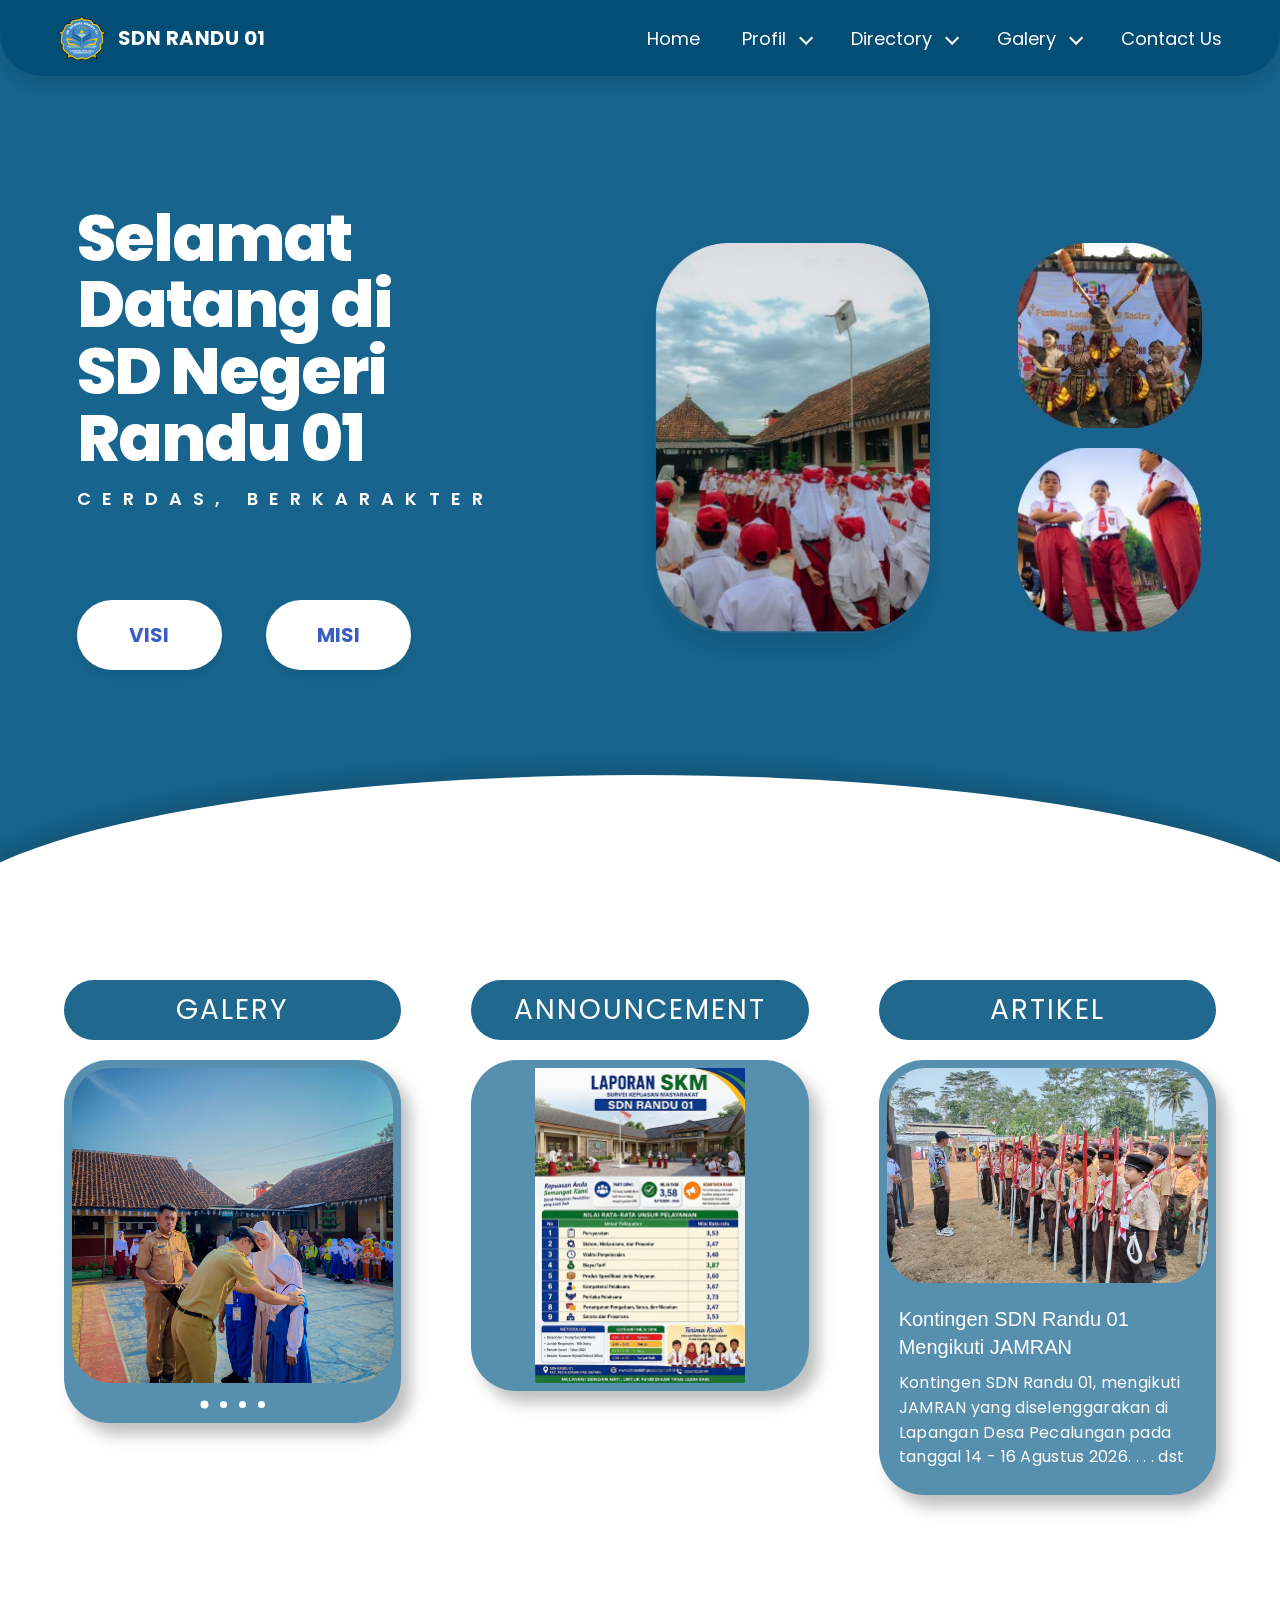
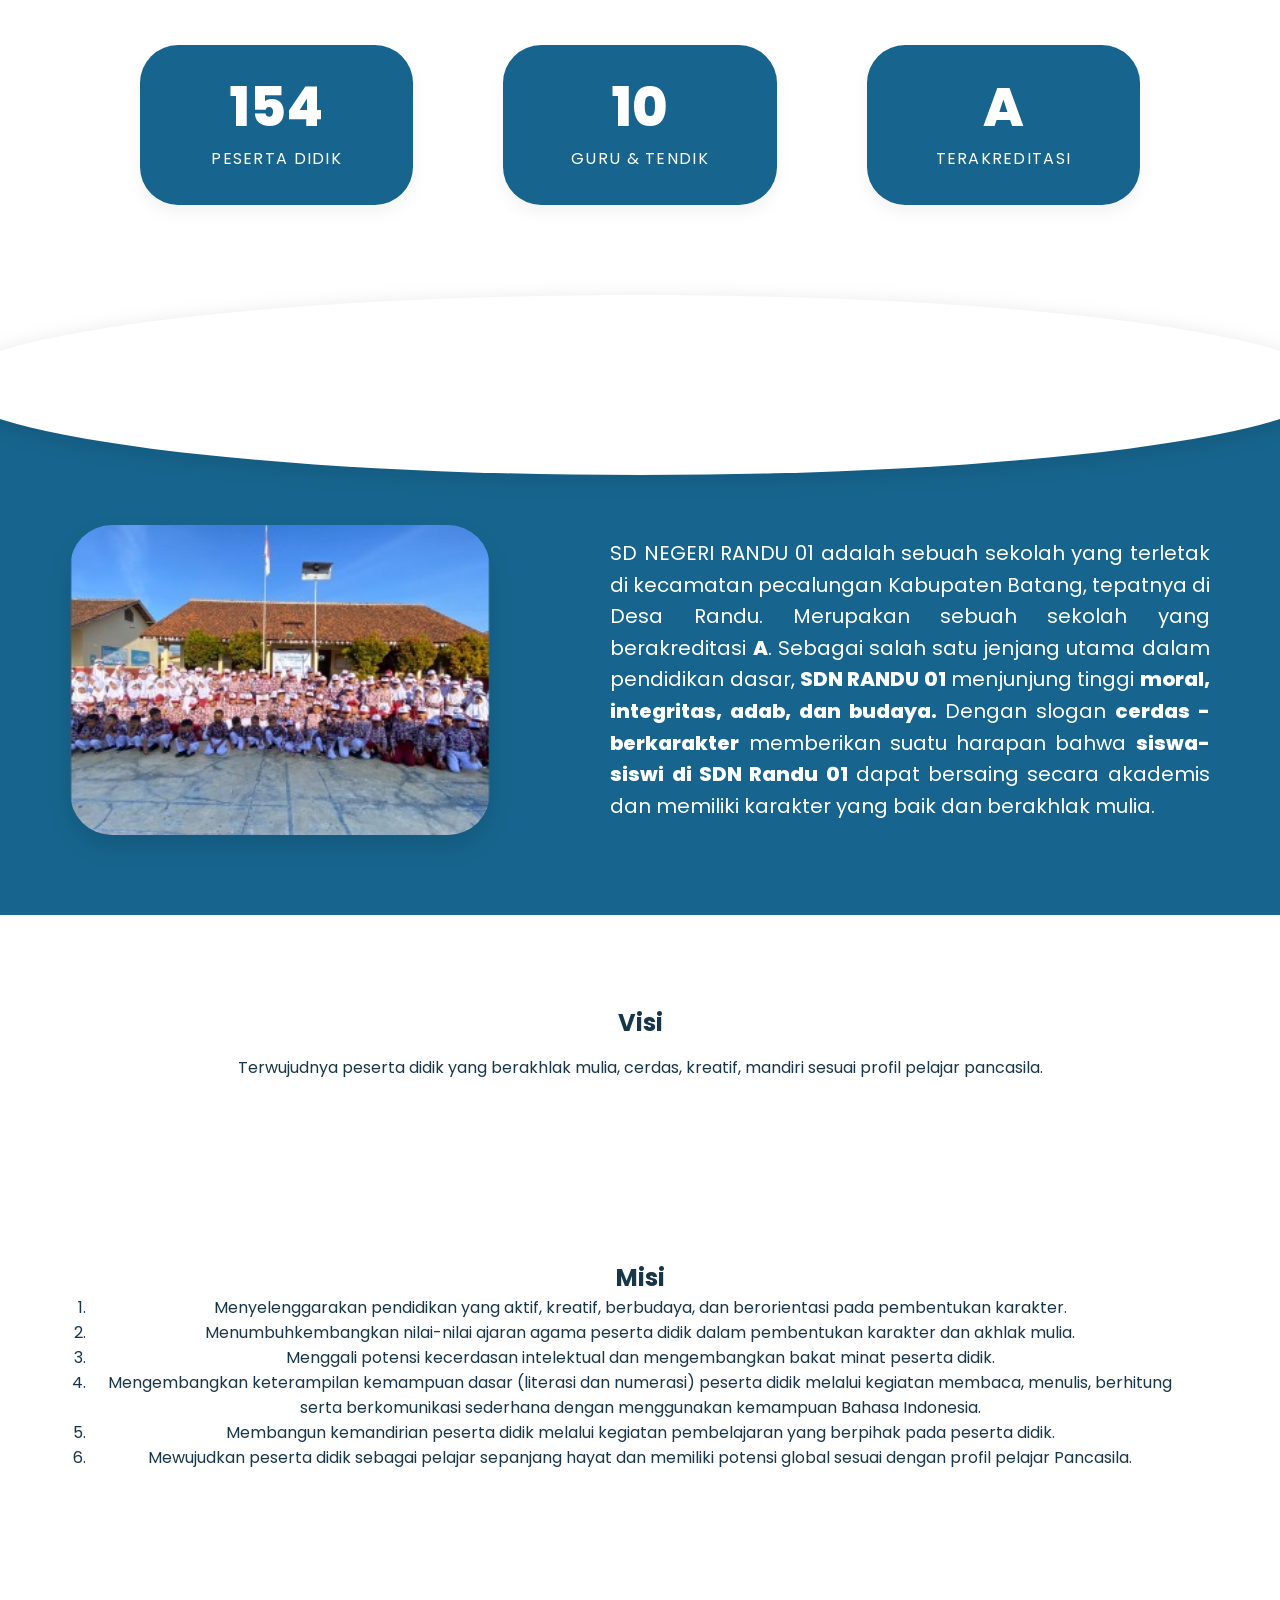
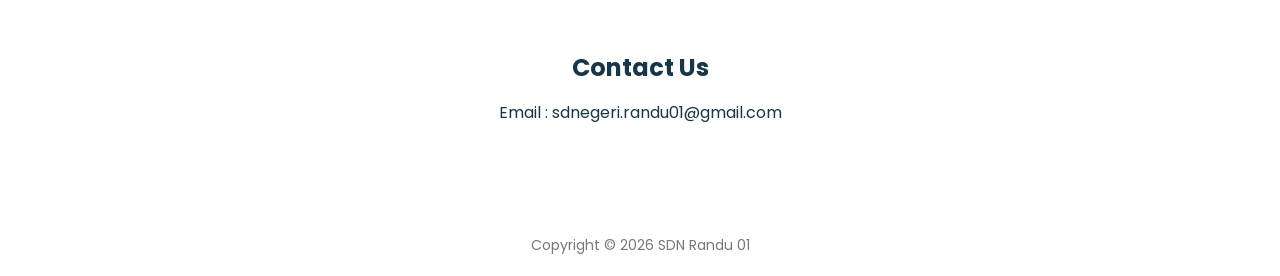
==== commit c481657d: "Add files via upload" ====
--- a/index.html
+++ b/index.html
@@ -1019,7 +1019,12 @@
         animation-iteration-count: 1 !important;
         transition-duration: .01ms !important;
       }
-    }
+    }.site-footer {
+    text-align: center;
+    padding: 20px 0;
+    font-size: 14px;
+    color: #777;
+}
   </style>
 </head>
 
@@ -1164,12 +1169,9 @@
 
           <div class="section-2-card announcement-card">
 
-            <img
-            src="assets/announcement.jpg"
-            alt="Announcement SD Negeri Randu 01"
-            class="announcement-image"
-            onclick="openAnnouncement()"
-        >
+            <a href="https://drive.google.com/file/d/1iXKmx1FAIa5k52b_UlotywygihcqIjDw/view?usp=drive_link" target="_blank">
+              <img src="assets/announcement.jpg" class="announcement-image">
+          </a>
 
           </div>
 
@@ -1306,6 +1308,9 @@
       <h2>Contact Us</h2>
       <p style="margin-top:15px;">Email : sdnegeri.randu01@gmail.com</p>
     </section>
+    <footer class="site-footer">
+      <p>Copyright © 2026 SDN Randu 01</p>
+  </footer>
 
   </main>
 
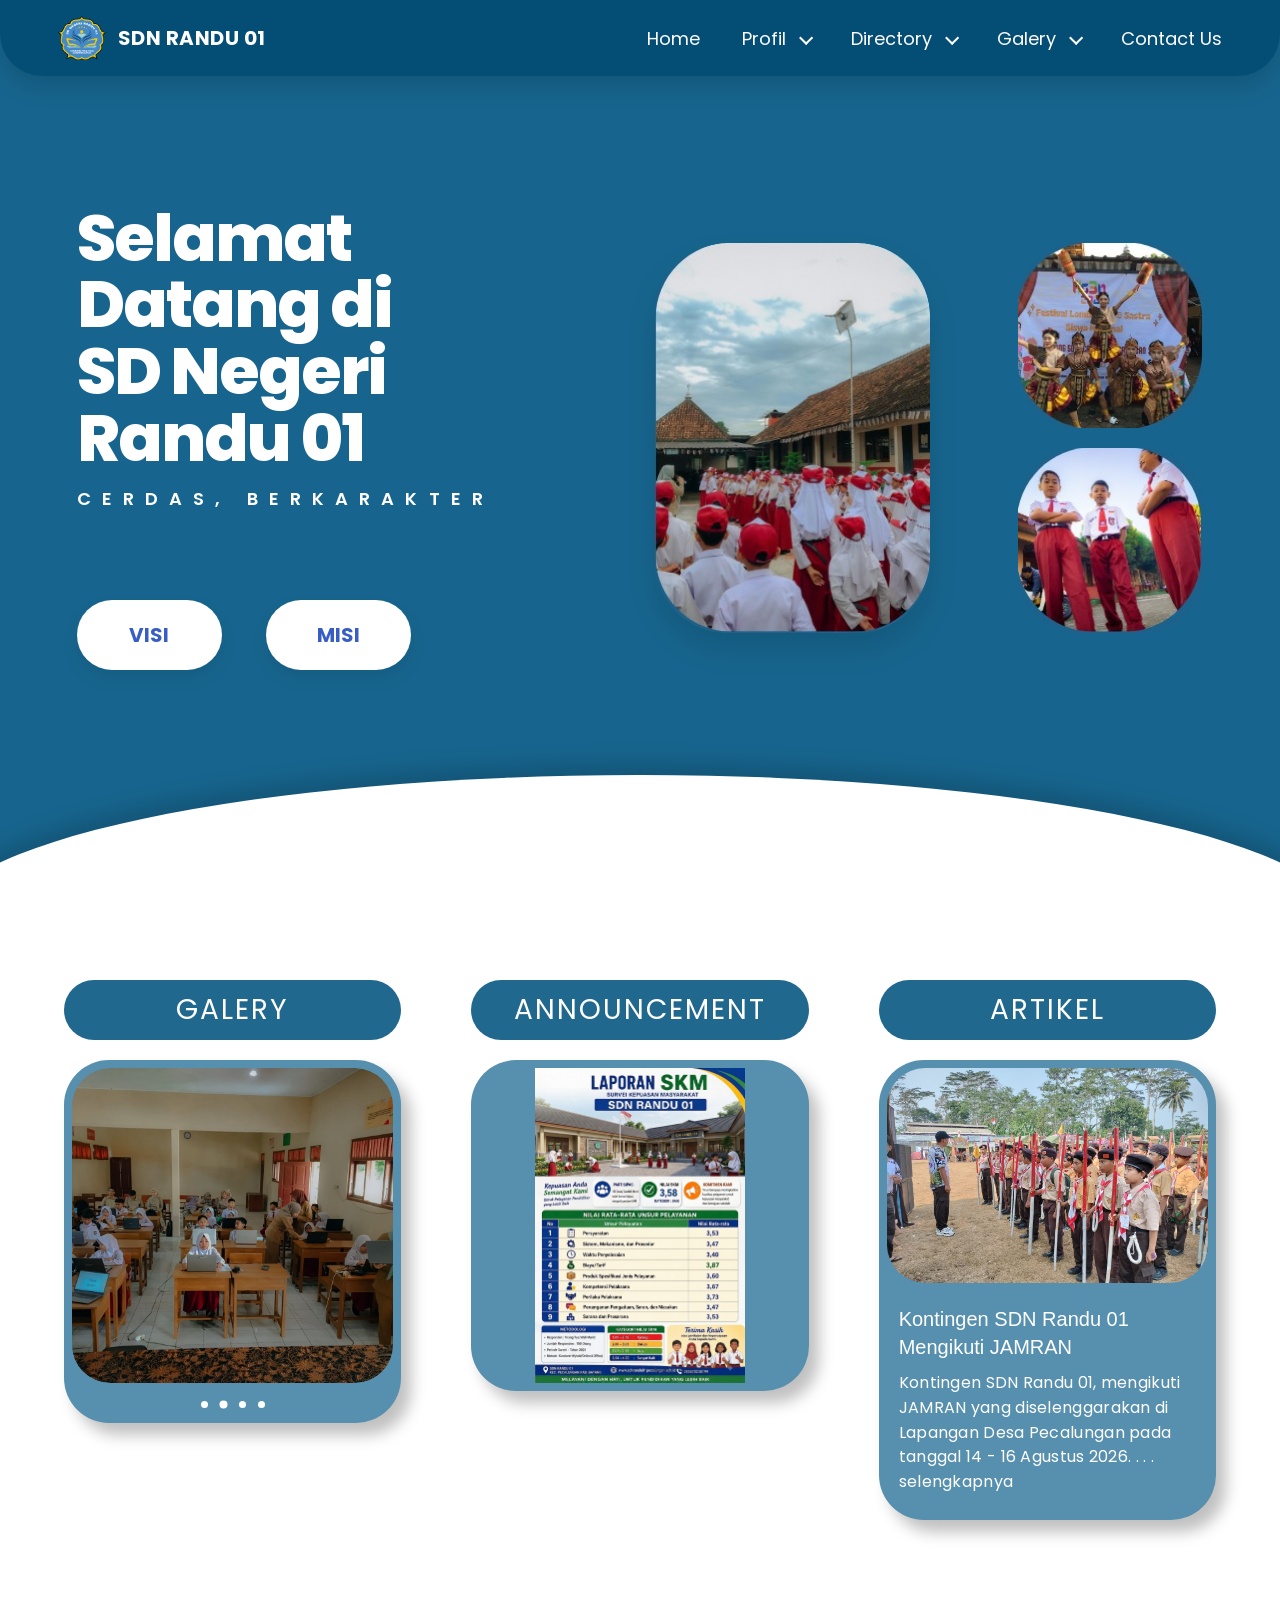
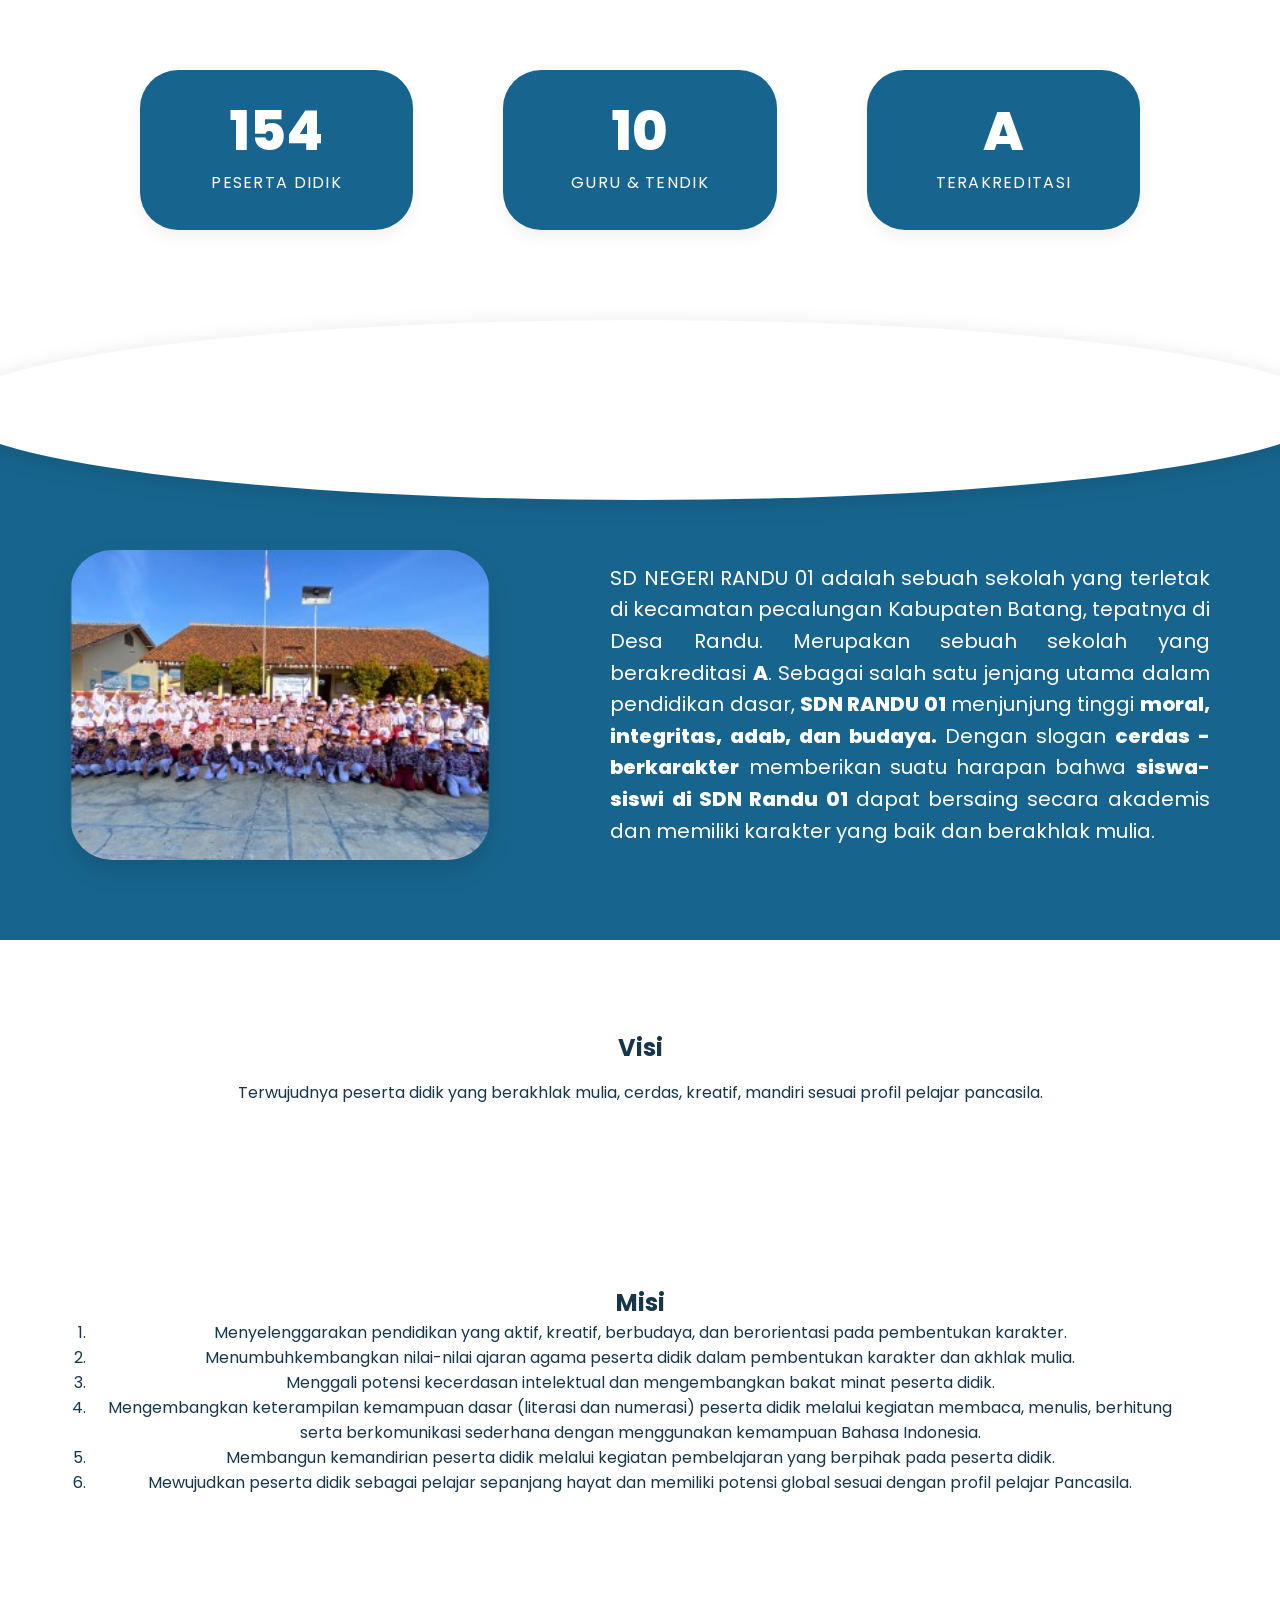
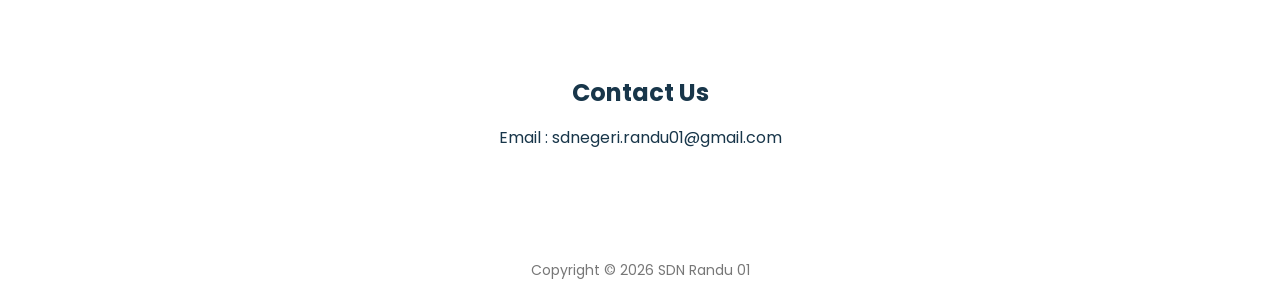
==== commit 3f608587: "Add files via upload" ====
--- a/index.html
+++ b/index.html
@@ -1202,7 +1202,7 @@
                       Kontingen SDN Randu 01, mengikuti JAMRAN
                       yang diselenggarakan di Lapangan Desa
                       Pecalungan pada tanggal 14 - 16
-                      Agustus 2026. . . . dst
+                      Agustus 2026. . . . selengkapnya
                   </p>
 
               </div>
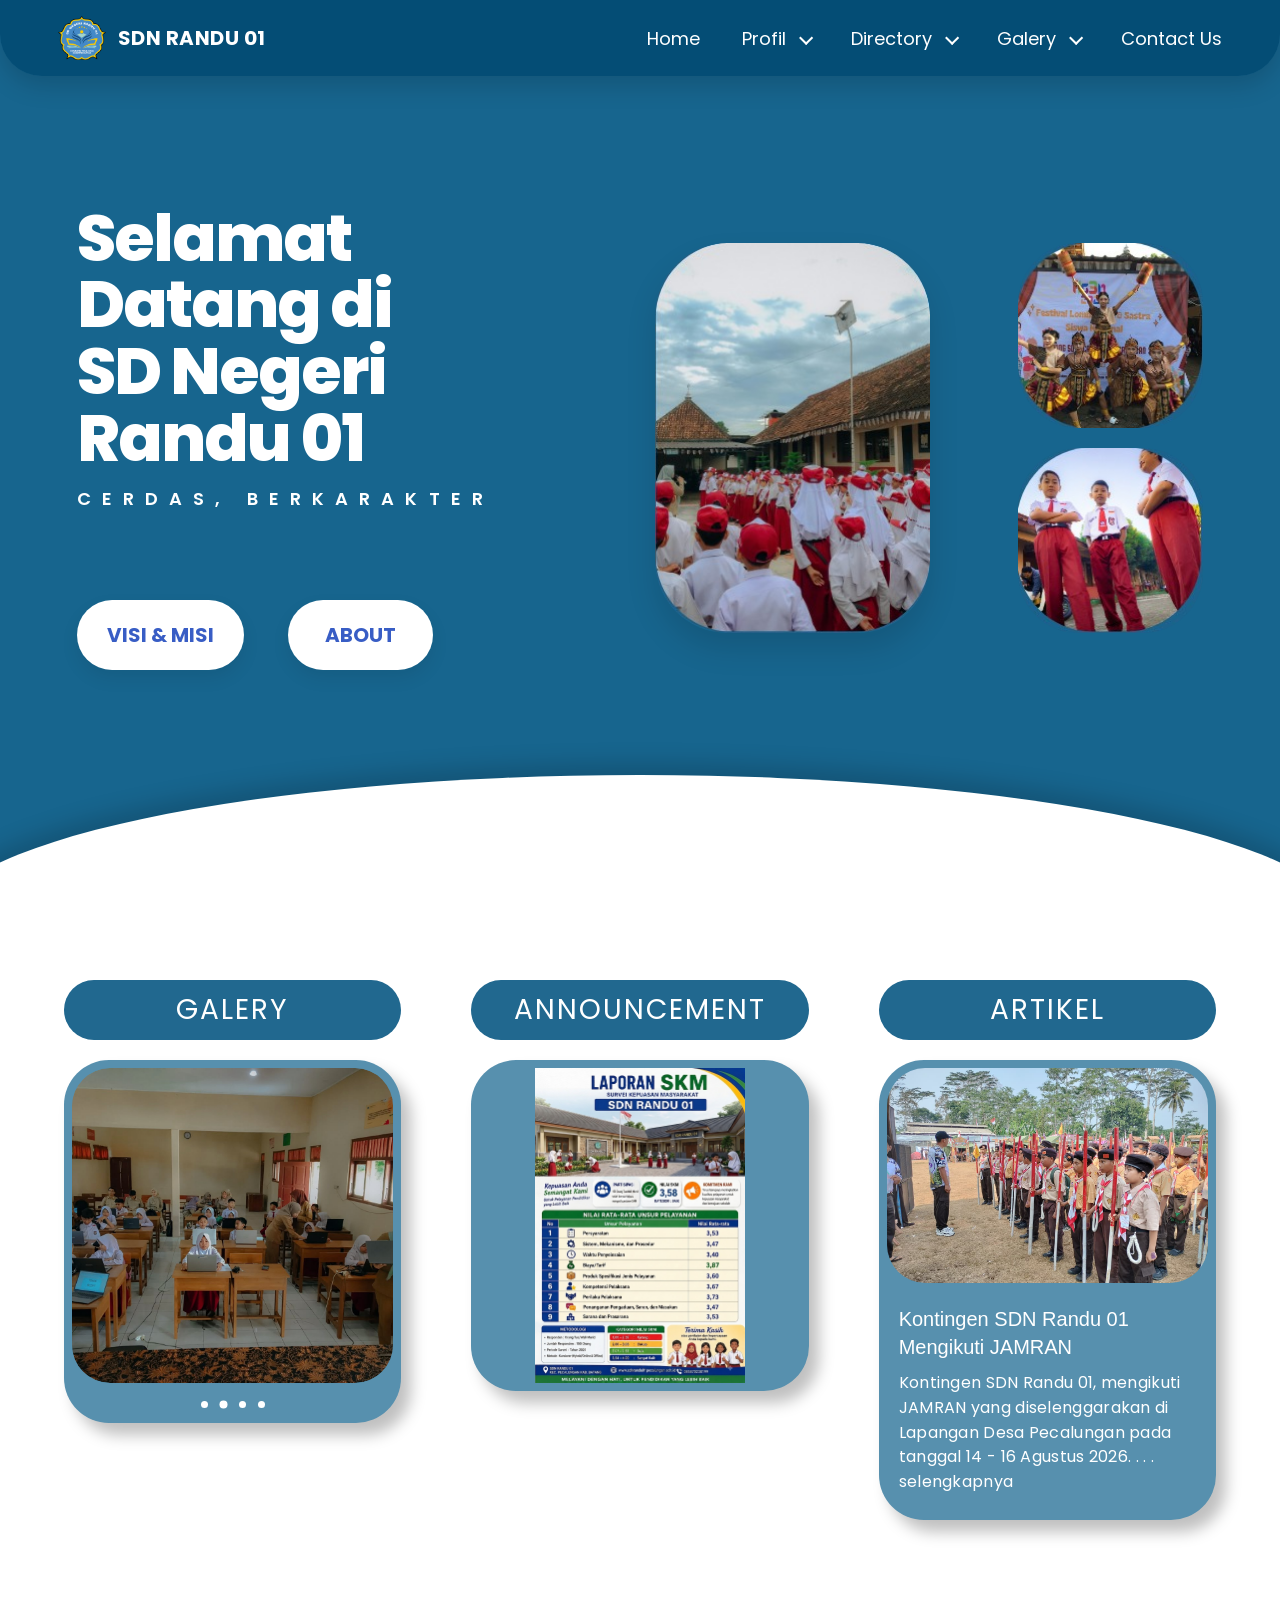
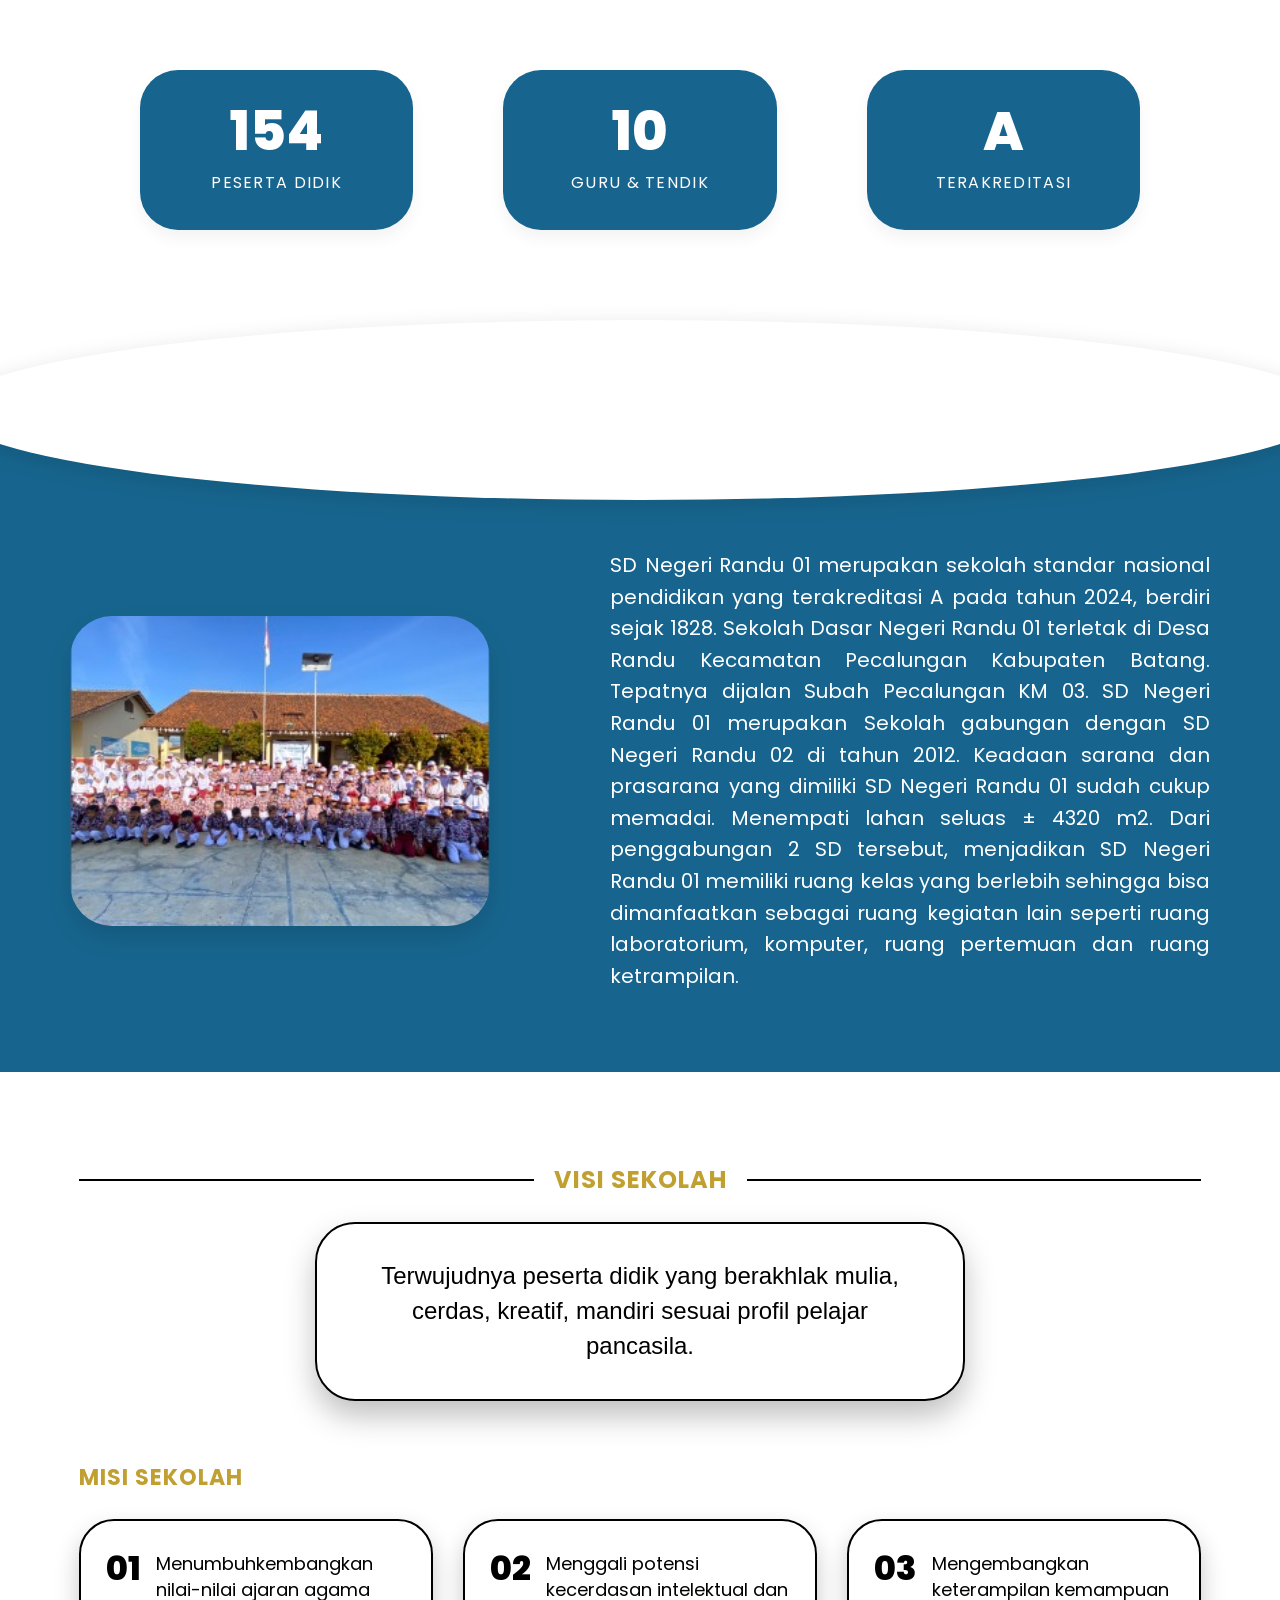
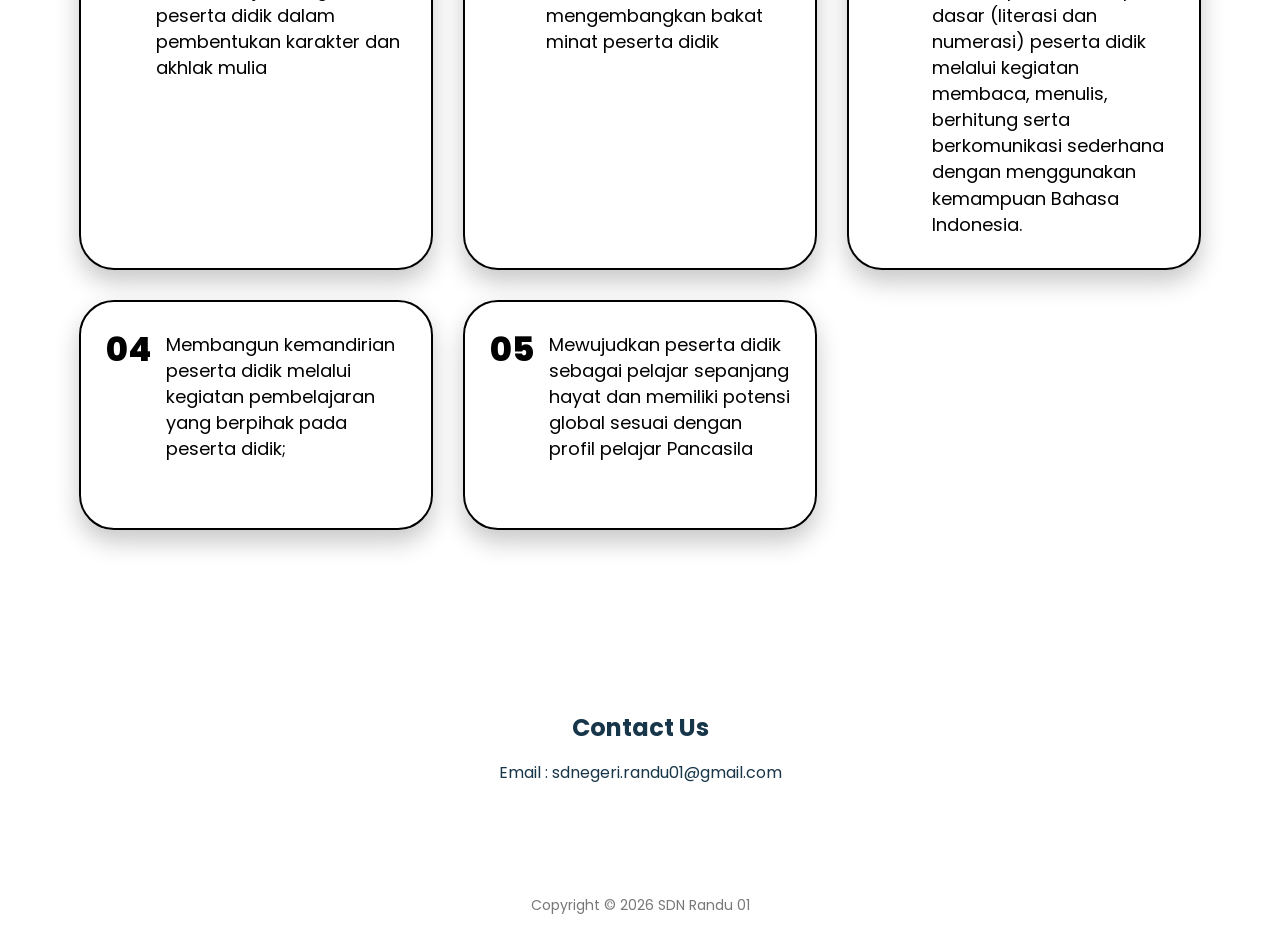
==== commit 32e2c164: "Add files via upload" ====
--- a/index.html
+++ b/index.html
@@ -1024,7 +1024,124 @@
     padding: 20px 0;
     font-size: 14px;
     color: #777;
-}
+}/* =========================================================
+       SECTION VISI & MISI (DESAIN BARU SESUAI GAMBAR 4 & 5)
+    ========================================================= */
+    .visi-misi-section {
+      padding: 90px 5%;
+      background: #ffffff;
+      max-width: 1250px;
+      margin: 0 auto;
+    }
+
+    /* Header Visi dengan Garis Samping */
+    .visi-header {
+      display: flex;
+      align-items: center;
+      justify-content: center;
+      gap: 20px;
+      margin-bottom: 25px;
+    }
+
+    .visi-header::before,
+    .visi-header::after {
+      content: "";
+      flex: 1;
+      height: 2px;
+      background-color: #000000;
+    }
+
+    .visi-header h2 {
+      color: #c0a030;
+      font-size: 24px;
+      font-weight: 700;
+      letter-spacing: 1px;
+      text-transform: uppercase;
+      white-space: nowrap;
+    }
+
+    /* Kartu Visi */
+    .visi-card-wrapper {
+      display: flex;
+      justify-content: center;
+      margin-bottom: 60px;
+    }
+
+    .visi-card {
+      background: #ffffff;
+      border: 2px solid #000000;
+      border-radius: 40px;
+      padding: 35px 45px;
+      max-width: 650px;
+      width: 100%;
+      text-align: center;
+      box-shadow: 0 15px 30px rgba(0, 0, 0, 0.25);
+    }
+
+    .visi-card p {
+      font-size: 24px;
+      line-height: 1.45;
+      color: #000000;
+      font-weight: 500;
+    }
+
+    /* Header Misi */
+    .misi-title-header {
+      color: #c0a030;
+      font-size: 22px;
+      font-weight: 700;
+      letter-spacing: 1px;
+      text-transform: uppercase;
+      margin-bottom: 25px;
+    }
+
+    /* Grid Kartu Misi */
+    .misi-grid {
+      display: grid;
+      grid-template-columns: repeat(3, 1fr);
+      gap: 30px;
+    }
+
+    .misi-card {
+      background: #ffffff;
+      border: 2px solid #000000;
+      border-radius: 35px;
+      padding: 30px 25px;
+      box-shadow: 0 12px 25px rgba(0, 0, 0, 0.22);
+      display: flex;
+      align-items: flex-start;
+      gap: 15px;
+      min-height: 230px;
+    }
+
+    .misi-num {
+      font-size: 34px;
+      font-weight: 800;
+      line-height: 1;
+      color: #000000;
+      flex-shrink: 0;
+    }
+
+    .misi-card p {
+      font-size: 18px;
+      line-height: 1.45;
+      color: #000000;
+      margin: 0;
+      font-weight: 400;
+      text-align: left;
+    }
+
+    /* Responsif Visi Misi */
+    @media (max-width: 1024px) {
+      .misi-grid { grid-template-columns: repeat(2, 1fr); }
+    }
+
+    @media (max-width: 768px) {
+      .misi-grid { grid-template-columns: 1fr; }
+      .visi-card p { font-size: 19px; }
+      .misi-card p { font-size: 16px; }
+      .visi-card { padding: 25px 20px; }
+    }
   </style>
 </head>
 
@@ -1081,8 +1198,8 @@
         <p class="tagline">CERDAS, BERKARAKTER</p>
 
         <div class="hero-buttons">
-          <a href="#visi" class="pill-button">VISI</a>
-          <a href="#misi" class="pill-button">MISI</a>
+          <a href="#visi" class="pill-button">VISI & MISI</a>
+          <a href="#about" class="pill-button">ABOUT</a>
         </div>
       </div>
 
@@ -1245,62 +1362,69 @@
         </div>
 
         <div class="about-text reveal">
-          SD NEGERI RANDU 01 adalah sebuah sekolah yang terletak di kecamatan
-          pecalungan Kabupaten Batang, tepatnya di Desa Randu. Merupakan sebuah
-          sekolah yang berakreditasi <strong>A</strong>. Sebagai salah satu jenjang
-          utama dalam pendidikan dasar, <strong>SDN RANDU 01</strong> menjunjung tinggi
-          <strong>moral, integritas, adab, dan budaya.</strong> Dengan slogan
-          <strong>cerdas - berkarakter</strong> memberikan suatu harapan bahwa
-          <strong>siswa-siswi di SDN Randu 01</strong> dapat bersaing secara akademis
-          dan memiliki karakter yang baik dan berakhlak mulia.
+          SD Negeri Randu 01 merupakan sekolah standar nasional pendidikan yang terakreditasi A pada tahun 2024, berdiri sejak 1828. 
+          Sekolah Dasar Negeri Randu 01 terletak di Desa Randu Kecamatan Pecalungan Kabupaten Batang. 
+          Tepatnya dijalan Subah  Pecalungan KM 03. SD Negeri Randu 01 merupakan Sekolah gabungan dengan SD Negeri Randu 02 di tahun 2012.
+          Keadaan sarana dan prasarana yang dimiliki SD Negeri Randu 01 sudah cukup memadai. Menempati lahan seluas ± 4320 m2. 
+          Dari penggabungan 2  SD tersebut, menjadikan SD Negeri Randu 01 memiliki ruang kelas yang berlebih sehingga bisa dimanfaatkan sebagai 
+          ruang kegiatan lain seperti ruang laboratorium, komputer, ruang pertemuan dan ruang ketrampilan.
         </div>
 
       </div>
     </section>
 
-    <section id="visi" style="padding:90px 7%; text-align:center;">
-      <h2>Visi</h2>
-      <p style="margin-top:15px;">Terwujudnya peserta didik yang berakhlak mulia, cerdas, kreatif, mandiri sesuai profil pelajar pancasila.</p>
-    </section>
-
-    <section id="misi" class="misi-section" style="padding:90px 7%; text-align:center;">
-      <div class="misi-container">
-    
-        <h2>Misi</h2>
-    
-        <ol class="misi-list">
-          <li>
-            Menyelenggarakan pendidikan yang aktif, kreatif, berbudaya,
-            dan berorientasi pada pembentukan karakter.
-          </li>
-    
-          <li>
-            Menumbuhkembangkan nilai-nilai ajaran agama peserta didik
-            dalam pembentukan karakter dan akhlak mulia.
-          </li>
-    
-          <li>
-            Menggali potensi kecerdasan intelektual dan mengembangkan
-            bakat minat peserta didik.
-          </li>
-    
-          <li>
-            Mengembangkan keterampilan kemampuan dasar (literasi dan numerasi)
-            peserta didik melalui kegiatan membaca, menulis, berhitung serta
-            berkomunikasi sederhana dengan menggunakan kemampuan Bahasa Indonesia.
-          </li>
-    
-          <li>
-            Membangun kemandirian peserta didik melalui kegiatan pembelajaran
-            yang berpihak pada peserta didik.
-          </li>
-    
-          <li>
-            Mewujudkan peserta didik sebagai pelajar sepanjang hayat dan memiliki
-            potensi global sesuai dengan profil pelajar Pancasila.
-          </li>
-        </ol>
-    
+  <!-- SECTION VISI & MISI BARU -->
+  <section id="visi" class="visi-misi-section">
+      
+    <!-- VISI SEKOLAH -->
+    <div class="visi-header reveal">
+      <h2>VISI SEKOLAH</h2>
+    </div>
+
+    <div class="visi-card-wrapper reveal">
+      <div class="visi-card">
+        <p>Terwujudnya peserta didik yang berakhlak mulia, cerdas, kreatif, mandiri sesuai profil pelajar pancasila.</p>
+      </div>
+    </div>
+
+    <!-- MISI SEKOLAH -->
+    <div id="misi" class="misi-title-header reveal">
+      MISI SEKOLAH
+    </div>
+
+    <div class="misi-grid">
+      <!-- Card 01 -->
+      <div class="misi-card reveal">
+        <span class="misi-num">01</span>
+        <p>Menumbuhkembangkan nilai-nilai ajaran agama peserta didik dalam pembentukan karakter dan akhlak mulia</p>
+      </div>
+
+      <!-- Card 02 -->
+      <div class="misi-card reveal">
+        <span class="misi-num">02</span>
+        <p>Menggali potensi kecerdasan intelektual dan mengembangkan bakat minat peserta didik</p>
+      </div>
+
+      <!-- Card 03 -->
+      <div class="misi-card reveal">
+        <span class="misi-num">03</span>
+        <p>Mengembangkan keterampilan kemampuan dasar (literasi dan numerasi) peserta didik melalui kegiatan membaca, menulis, berhitung serta berkomunikasi sederhana dengan menggunakan kemampuan Bahasa Indonesia.</p>
+      </div>
+
+      <!-- Card 04 -->
+      <div class="misi-card reveal">
+        <span class="misi-num">04</span>
+        <p>Membangun kemandirian peserta didik melalui kegiatan pembelajaran yang berpihak pada peserta didik;</p>
+      </div>
+
+      <!-- Card 05 -->
+      <div class="misi-card reveal">
+        <span class="misi-num">05</span>
+        <p>Mewujudkan peserta didik sebagai pelajar sepanjang hayat dan memiliki potensi global sesuai dengan profil pelajar Pancasila</p>
+      </div>
+    </div>
+
+  </section>
       </div>
     </section>
 
@@ -1461,31 +1585,7 @@
 
     document.body.style.overflow = "";
 }
-
-
-/* Klik area gelap untuk menutup */
-
-document
-    .getElementById("announcementLightbox")
-    .addEventListener("click", function(event) {
-
-        if (event.target === this) {
-            closeAnnouncement();
-        }
-
-    });
-
-
-/* Tombol ESC untuk menutup */
-
-document.addEventListener("keydown", function(event) {
-
-    if (event.key === "Escape") {
-        closeAnnouncement();
-    }
-
-});
   
   </script>
 </body>
-</html>
+</html>
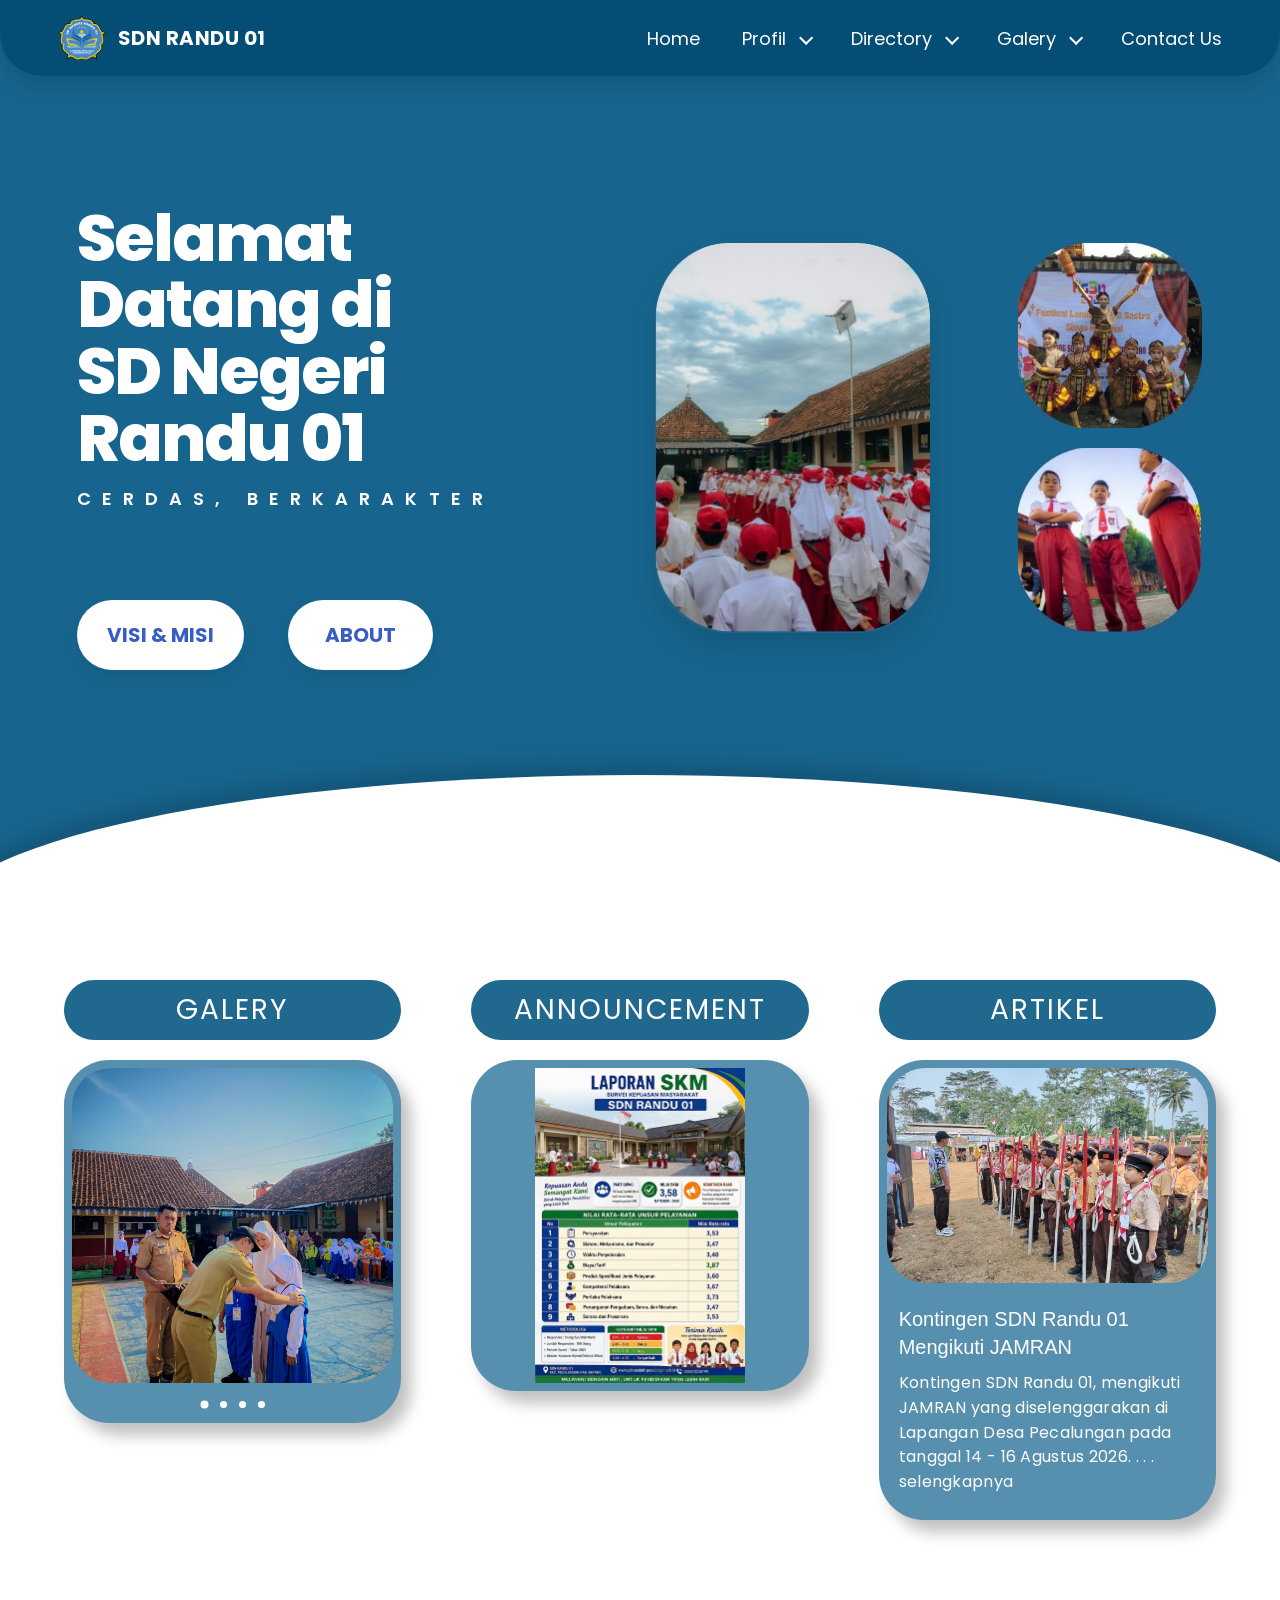
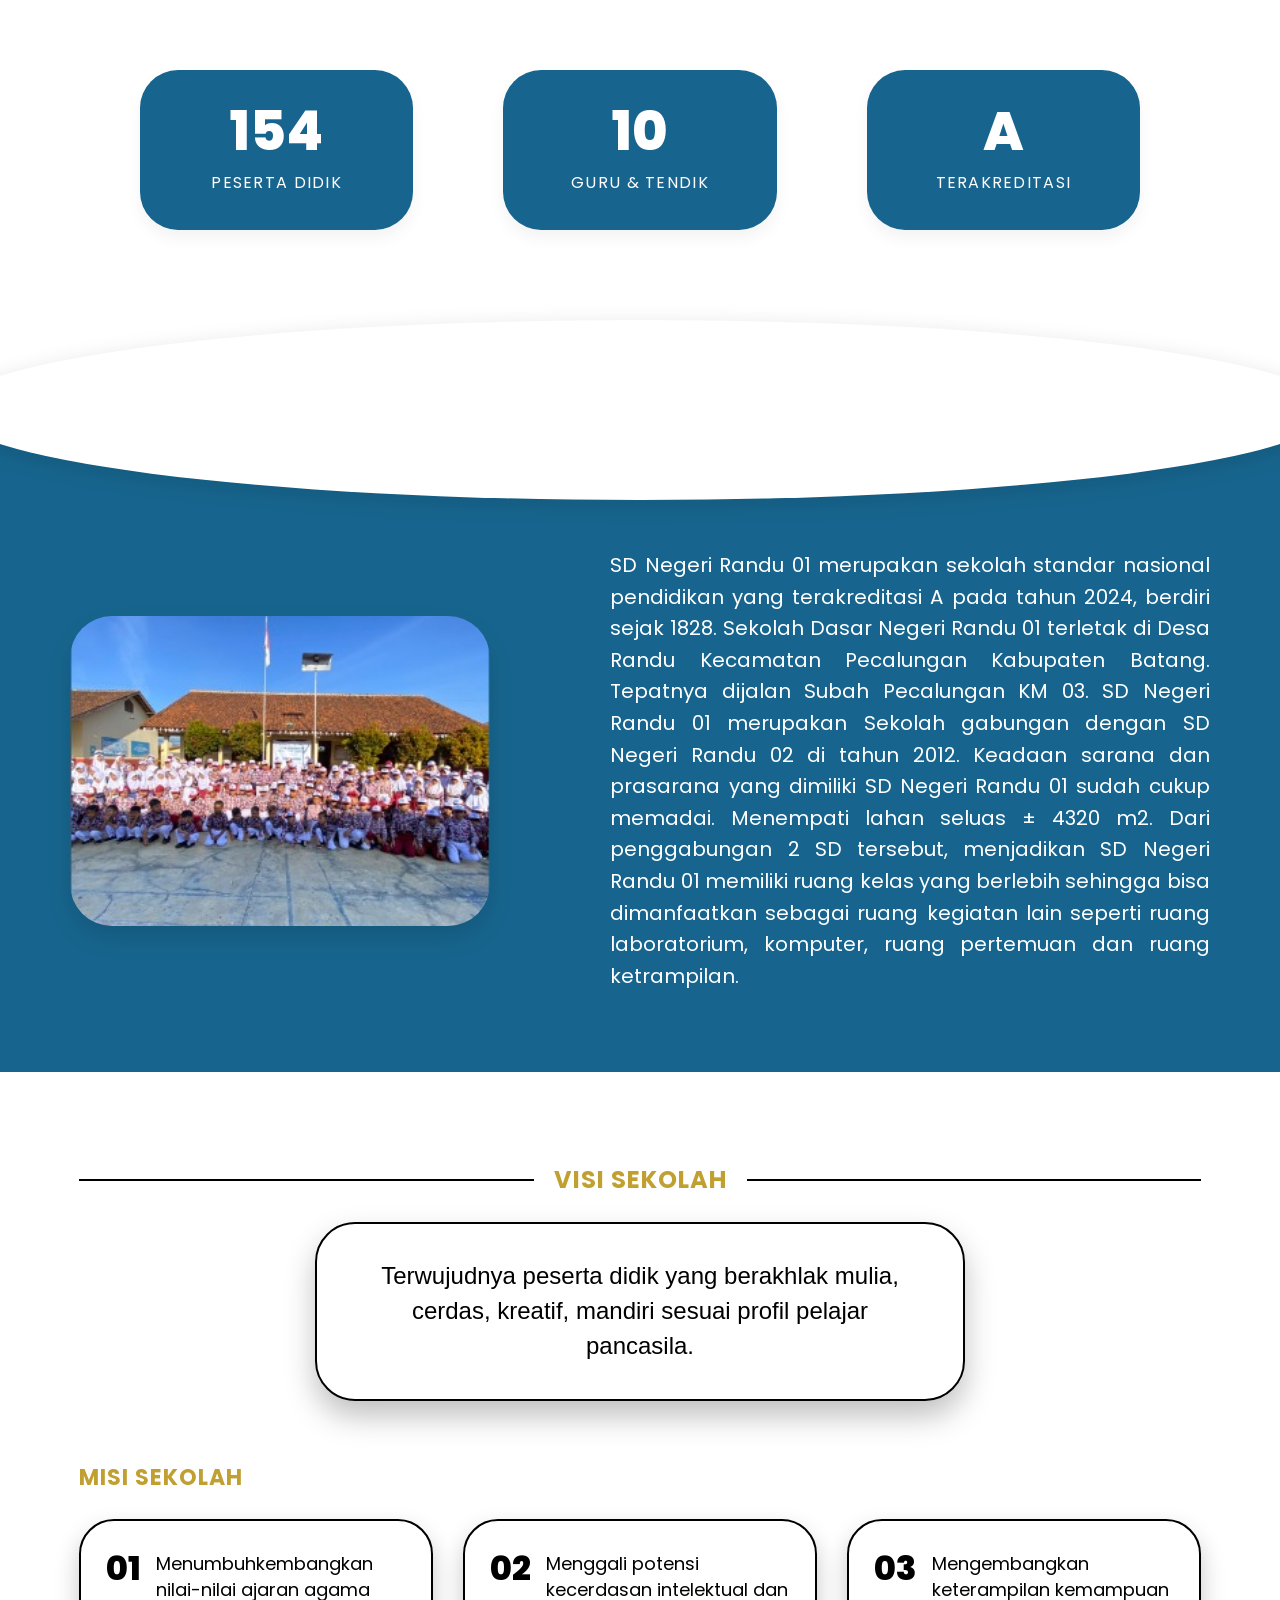
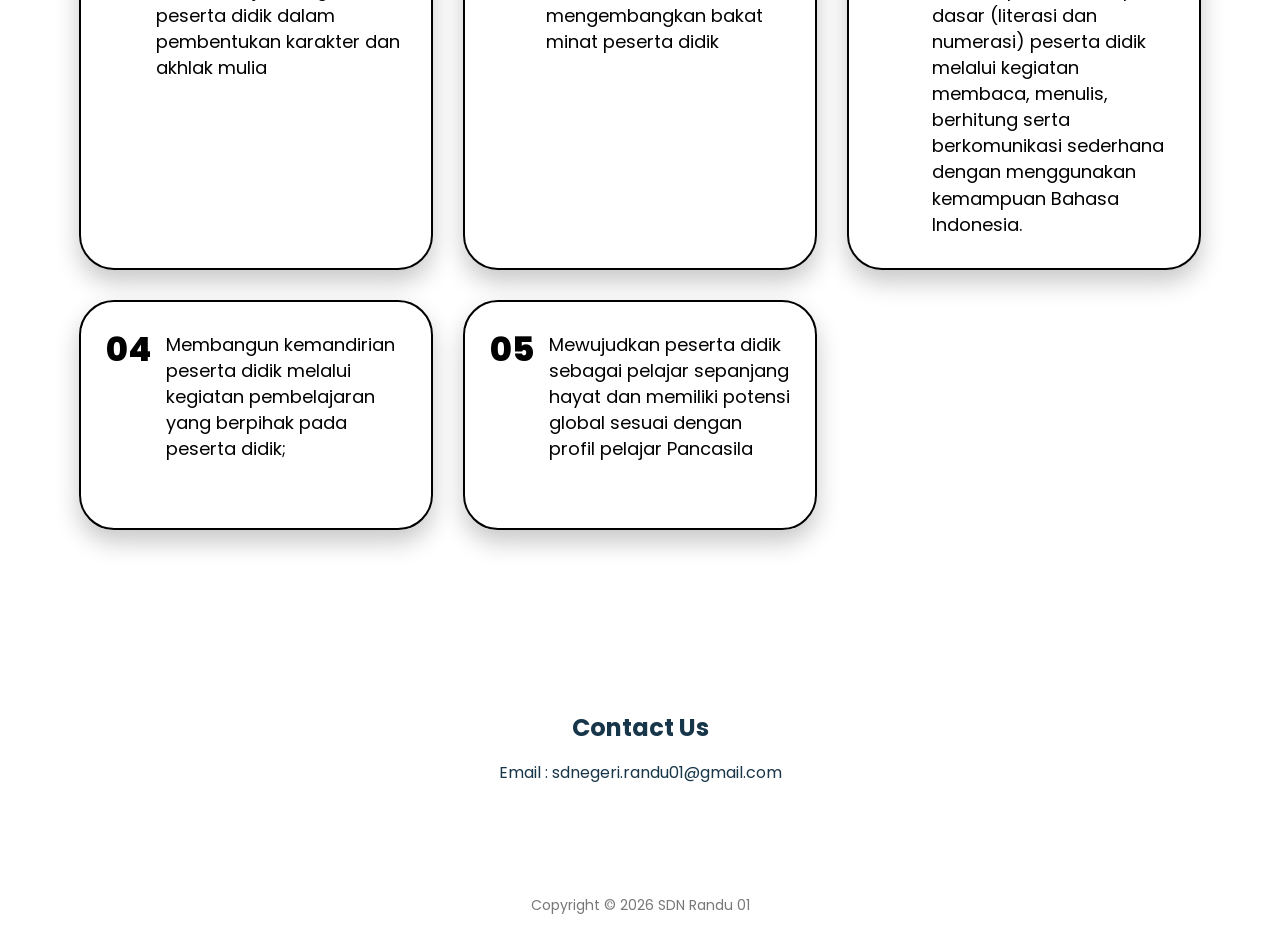
==== commit 28c137df: "Add files via upload" ====
--- a/index.html
+++ b/index.html
@@ -1,6 +1,8 @@
 <!DOCTYPE html>
 <html lang="id">
 <head>
+  <!-- Favicon / Logo Tab Browser -->
+<link rel="icon" type="image/png" href="assets/LOGO SD RANDU01.png">
   <meta charset="UTF-8">
   <meta name="viewport" content="width=device-width, initial-scale=1.0">
   <title>SD Negeri Randu 01</title>
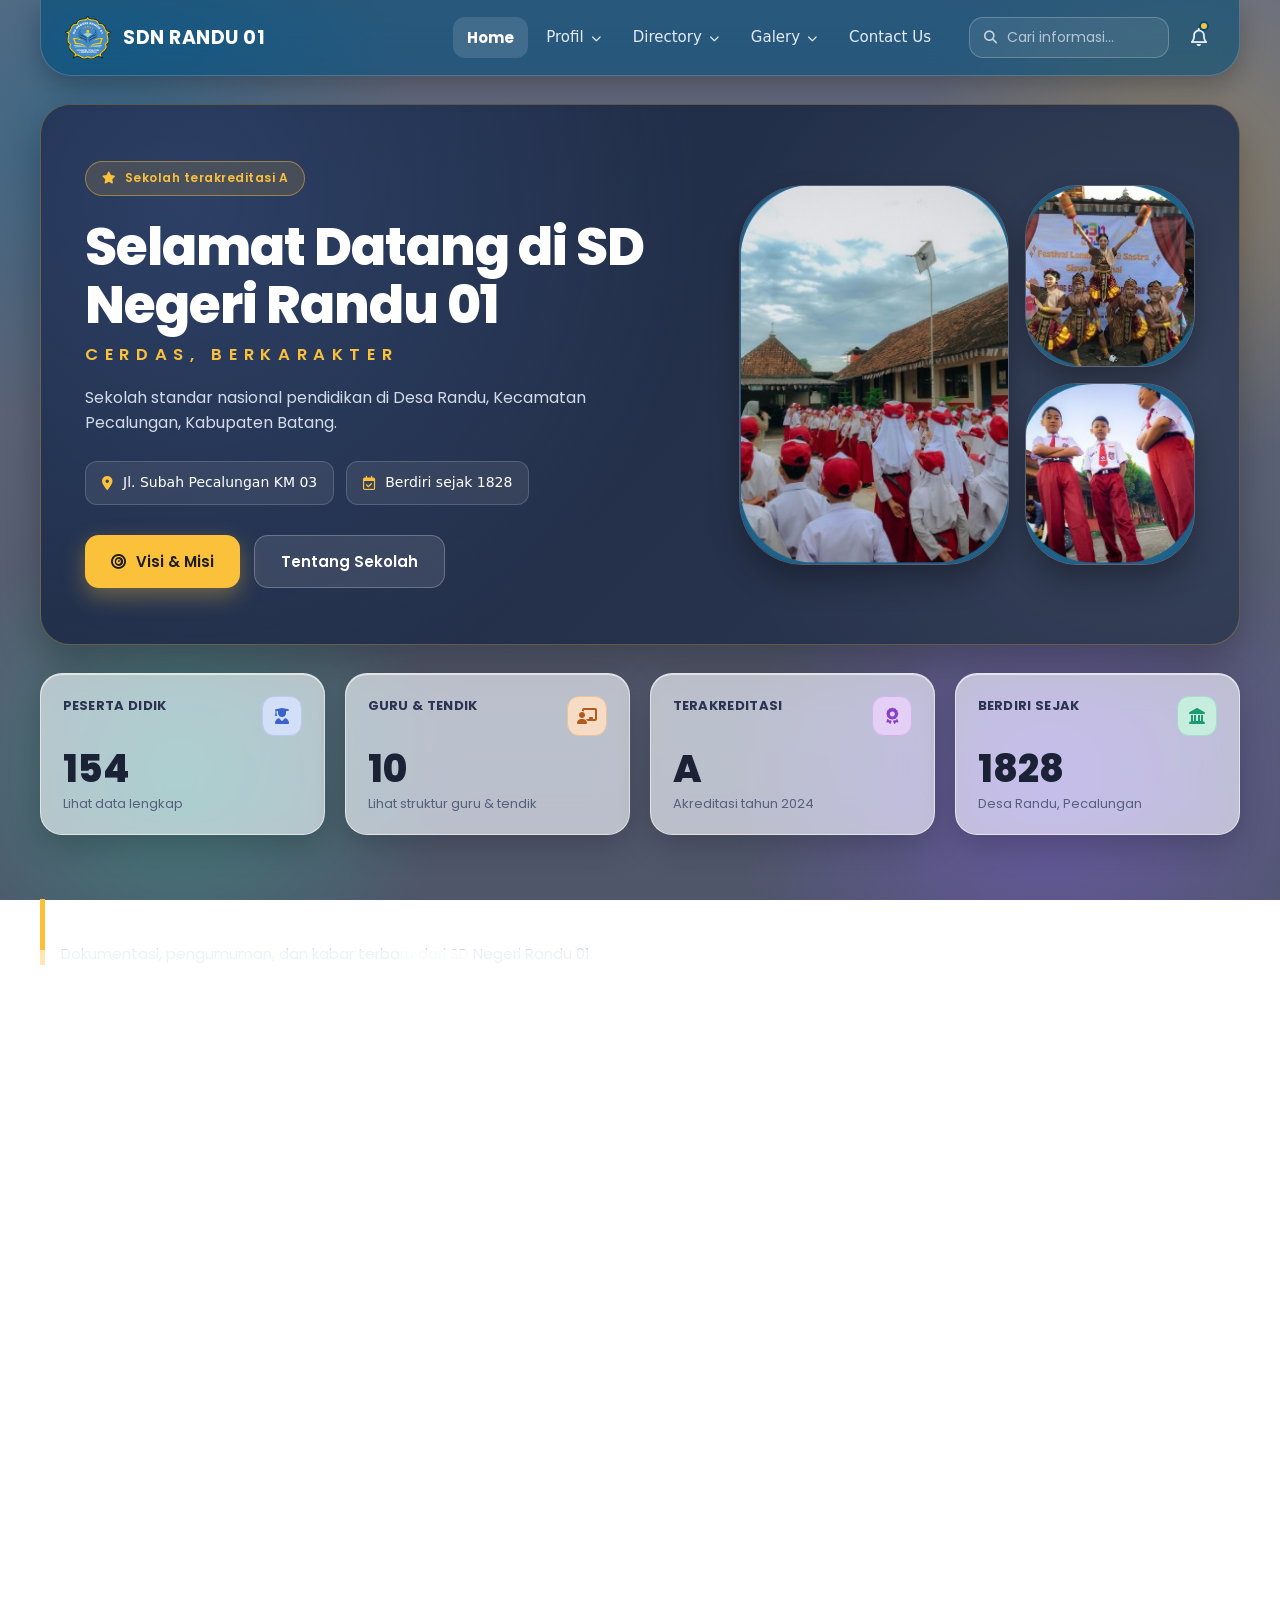
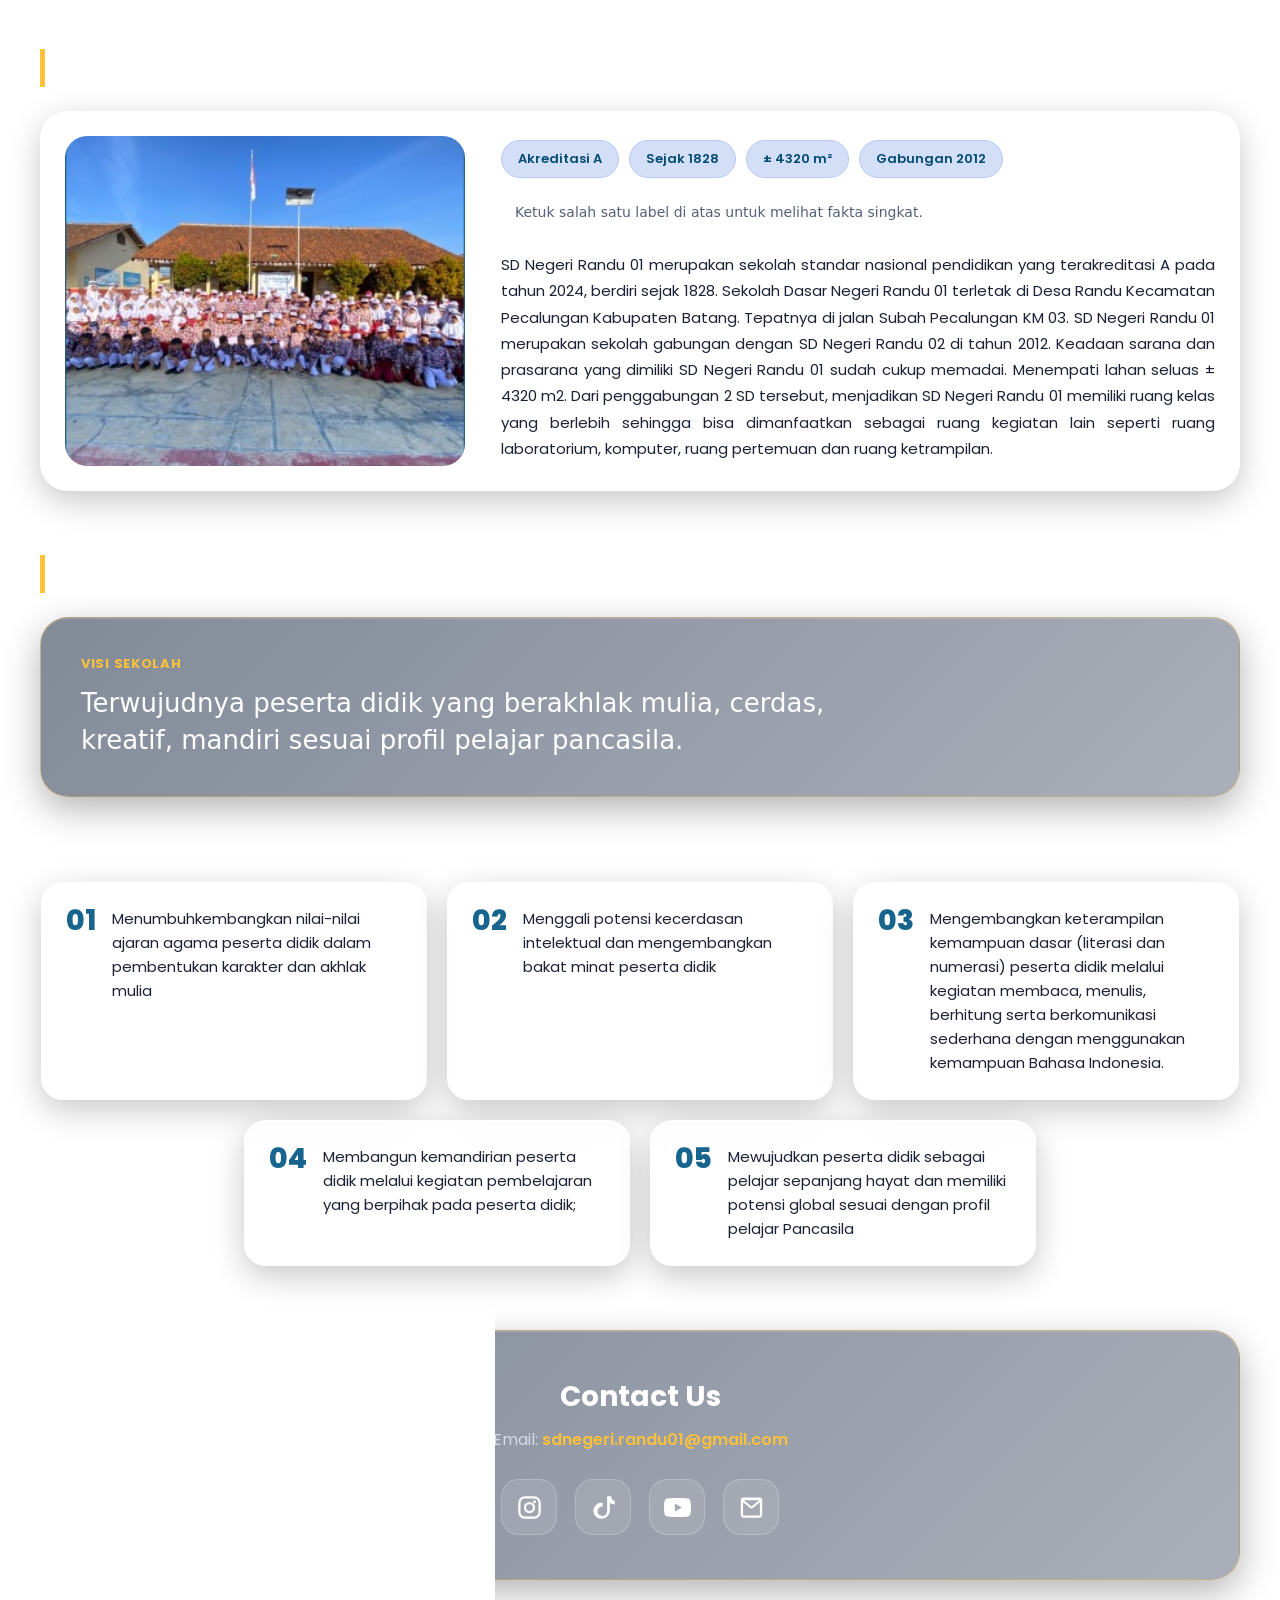
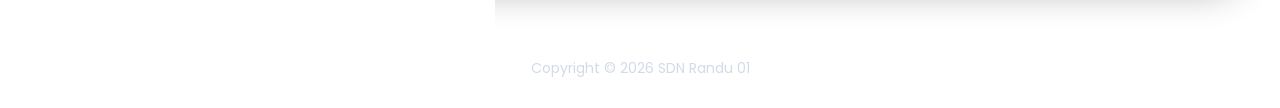
==== commit a2449c47: "Update" ====
--- a/index.html
+++ b/index.html
@@ -1,1593 +1,362 @@
 <!DOCTYPE html>
 <html lang="id">
 <head>
-  <!-- Favicon / Logo Tab Browser -->
-<link rel="icon" type="image/png" href="assets/LOGO SD RANDU01.png">
   <meta charset="UTF-8">
   <meta name="viewport" content="width=device-width, initial-scale=1.0">
   <title>SD Negeri Randu 01</title>
   <meta name="description" content="Website resmi SD Negeri Randu 01 - Cerdas, Berkarakter.">
+  <link rel="icon" type="image/png" href="assets/LOGO SD RANDU01.png">
 
   <link rel="preconnect" href="https://fonts.googleapis.com">
   <link rel="preconnect" href="https://fonts.gstatic.com" crossorigin>
   <link href="https://fonts.googleapis.com/css2?family=Poppins:wght@400;500;600;700;800&display=swap" rel="stylesheet">
-
-  <style>
-    :root {
-      --blue: #17658e;
-      --blue-dark: #07517a;
-      --blue-light: #23719a;
-      --white: #fff;
-      --text: #18364a;
-      --shadow: 0 12px 30px rgba(0, 0, 0, .14);
-      --radius: 34px;
-    }
-
-    * { box-sizing: border-box; margin: 0; padding: 0; }
-
-    html {
-      scroll-behavior: smooth;
-    }
-
-    body {
-      font-family: "Poppins", sans-serif;
-      color: var(--text);
-      background: #fff;
-      overflow-x: hidden;
-    }
-
-    a { color: inherit; text-decoration: none; }
-
-    /* =========================
-       NAVBAR
-    ========================== */
-    .navbar {
-      position: fixed;
-      z-index: 1000;
-      top: 0;
-      left: 0;
-      width: 100%;
-      height: 76px;
-      display: flex;
-      align-items: center;
-      padding: 0 4.5%;
-      background: rgba(5, 76, 116, .96);
-      color: white;
-      border-radius: 0 0 42px 42px;
-      box-shadow: 0 10px 24px rgba(0,0,0,.15);
-      backdrop-filter: blur(10px);
-    }
-
-    .brand {
-      display: flex;
-      align-items: center;
-      gap: 12px;
-      font-weight: 700;
-      letter-spacing: .5px;
-      font-size: 20px;
-      white-space: nowrap;
-    }
-
-    .brand img {
-      width: 48px;
-      height: 48px;
-      object-fit: contain;
-      display: block;
-    }
-
-    .nav-links {
-      margin-left: auto;
-      display: flex;
-      align-items: center;
-      gap: 42px;
-      font-size: 18px;
-    }
-
-    .nav-item {
-      position: relative;
-      cursor: pointer;
-      padding: 26px 0;
-    }
-
-    .nav-item.has-dropdown::after {
-      content: "";
-      display: inline-block;
-      width: 8px;
-      height: 8px;
-      margin-left: 8px;
-      border-right: 2px solid white;
-      border-bottom: 2px solid white;
-      transform: rotate(45deg) translateY(-3px);
-    }
-
-    .dropdown {
-      position: absolute;
-      top: 66px;
-      left: -15px;
-      min-width: 180px;
-      padding: 10px;
-      border-radius: 16px;
-      background: white;
-      color: var(--text);
-      box-shadow: var(--shadow);
-      opacity: 0;
-      pointer-events: none;
-      transform: translateY(8px);
-      transition: .25s ease;
-    }
-
-    .nav-item:hover .dropdown {
-      opacity: 1;
-      pointer-events: auto;
-      transform: translateY(0);
-    }
-
-    .dropdown a {
-      display: block;
-      padding: 10px 12px;
-      border-radius: 10px;
-      font-size: 14px;
-    }
-
-    .dropdown a:hover {
-      background: #eef6fa;
-    }
-
-    .menu-toggle {
-      display: none;
-      margin-left: auto;
-      border: 0;
-      background: transparent;
-      color: white;
-      font-size: 30px;
-      cursor: pointer;
-    }
-
-    /* =========================
-       HERO / HALAMAN 1
-    ========================== */
-    .hero {
-      position: relative;
-      min-height: 100vh;
-      padding: 145px 6% 170px;
-      display: flex;
-      align-items: center;
-      background: var(--blue);
-      color: white;
-      overflow: hidden;
-      isolation: isolate;
-    }
-
-    /* curved white bottom */
-    .hero::after {
-      content: "";
-      position: absolute;
-      z-index: -1;
-      left: -5%;
-      bottom: -125px;
-      width: 110%;
-      height: 250px;
-      background: white;
-      border-radius: 50% 50% 0 0 / 60% 60% 0 0;
-      box-shadow: 0 -12px 22px rgba(0,0,0,.16);
-    }
-
-    .hero-content {
-      width: 52%;
-      animation: fadeUp .9s ease both;
-    }
-
-    .hero h1 {
-      max-width: 700px;
-      font-size: clamp(52px, 5.1vw, 82px);
-      line-height: 1.02;
-      font-weight: 800;
-      letter-spacing: -2px;
-    }
-
-    .tagline {
-      margin-top: 14px;
-      font-weight: 600;
-      font-size: clamp(15px, 1.4vw, 22px);
-      letter-spacing: .62em;
-    }
-
-    .hero-buttons {
-      display: flex;
-      gap: 44px;
-      margin-top: 88px;
-    }
-
-    .pill-button {
-      min-width: 145px;
-      padding: 20px 30px;
-      border-radius: 50px;
-      background: white;
-      color: #385dc5;
-      text-align: center;
-      font-weight: 700;
-      font-size: 20px;
-      box-shadow: 0 8px 18px rgba(0,0,0,.08);
-      transition: .25s ease;
-    }
-
-    .pill-button:hover {
-      transform: translateY(-4px);
-      box-shadow: 0 14px 24px rgba(0,0,0,.16);
-    }
-
-    /* =========================
-       PHOTO SLIDER
-    ========================== */
-    .photo-showcase {
-      width: 48%;
-      min-height: 450px;
-      display: flex;
-      align-items: center;
-      justify-content: center;
-      gap: 14px;
-      animation: fadeIn .9s .15s ease both;
-    }
-
-    .main-photo {
-      width: 275px;
-      height: 390px;
-      border-radius: 72px;
-      overflow: hidden;
-      box-shadow: 0 16px 30px rgba(0,0,0,.12);
-    }
-
-    .side-photos {
-      width: 185px;
-      height: 390px;
-      display: flex;
-      flex-direction: column;
-      gap: 20px;
-      animation: fadeIn .9s .15s ease both;
-    }
-
-    .side-photo {
-      width: 185px;
-      height: 185px;
-      overflow: hidden;
-      border-radius: 60px;
-      animation: fadeIn .9s .15s ease both;
-    }
-
-    .photo {
-      width: 100%;
-      height: 100%;
-      object-fit: cover;
-      display: block;
-    }
-
-    /* slide-to-right animation */
-    .photo-frame {
-      position: relative;
-      overflow: hidden;
-      width: 100%;
-      height: 100%;
-    }
-
-    .photo-track {
-      position: absolute;
-      inset: 0;
-      display: flex;
-      width: 300%;
-      transform: translateX(-33.333%);
-      transition: transform .75s cubic-bezier(.77,0,.18,1);
-    }
-
-    .photo-track img {
-      width: 33.333333%;
-      height: 100%;
-      object-fit: cover;
-      flex: 0 0 33.333333%;
-    }
-
-    .photo-frame.slide-right .photo-track {
-      animation: slideRight .85s cubic-bezier(.77,0,.18,1);
-    }
-
-    @keyframes slideRight {
-      0%   { transform: translateX(-66.666%); }
-      100% { transform: translateX(-33.333%); }
-    }
-
-    /* =========================
-   SECTION 2
-========================= */
-
-.section-2 {
-    width: 100%;
-    padding: 80px 5%;
-    background: #ffffff;
-}
-
-.section-2-container {
-    max-width: 1250px;
-    margin: 0 auto;
-    display: grid;
-    grid-template-columns: repeat(3, 1fr);
-    gap: 70px;
-    align-items: start;
-}
-
-/* Judul */
-.section-2-title {
-    background: #21688f;
-    color: white;
-    text-align: center;
-    font-size: 28px;
-    letter-spacing: 2px;
-    font-weight: 400;
-
-    padding: 9px 20px;
-    border-radius: 40px;
-
-    margin-bottom: 20px;
-}
-
-/* Card */
-.section-2-card {
-    background: #5790ae;
-    border-radius: 45px;
-    padding: 8px;
-
-    box-shadow: 10px 12px 15px rgba(0, 0, 0, 0.25);
-
-    overflow: hidden;
-}
-
-/* Image */
-.section-2-card img {
-    width: 100%;
-    height: 315px;
-
-    object-fit: cover;
-
-    display: block;
-
-    border-radius: 38px;
-}
-
-/* Announcement */
-.announcement-card img {
-    height: px;
-    object-fit: contain;
-}
-
-/* Article */
-.article-card {
-    padding-bottom: 25px;
-}
-
-.article-card img {
-    height: 215px;
-    object-fit: cover;
-}
-
-.article-content {
-    color: white;
-    padding: 22px 12px 0;
-}
-
-.article-content h3 {
-    margin: 0 0 10px;
-
-    font-size: 20px;
-    line-height: 1.4;
-    font-weight: 500;
-}
-
-.article-content p {
-    margin: 0;
-
-    font-size: 16px;
-    line-height: 1.55;
-    letter-spacing: 0.3px;
-}
-.article-content p {
-    margin: 0;
-    font-size: 16px;
-    line-height: 1.55;
-    letter-spacing: 0.3px;
-}
-
-
-/* =========================
-   ANNOUNCEMENT LIGHTBOX
-========================= */
-
-.announcement-image {
-    cursor: pointer;
-    transition: transform 0.3s ease, opacity 0.3s ease;
-}
-
-.announcement-image:hover {
-    transform: scale(1.02);
-    opacity: 0.9;
-}
-
-.announcement-lightbox {
-    position: fixed;
-    inset: 0;
-    z-index: 2000;
-
-    display: none;
-    align-items: center;
-    justify-content: center;
-
-    padding: 30px;
-
-    background: rgba(0, 0, 0, 0.82);
-    backdrop-filter: blur(6px);
-}
-
-.announcement-lightbox.show {
-    display: flex;
-}
-
-.announcement-lightbox img {
-    max-width: 90vw;
-    max-height: 90vh;
-
-    width: auto;
-    height: auto;
-
-    object-fit: contain;
-
-    border-radius: 20px;
-
-    box-shadow: 0 20px 60px rgba(0, 0, 0, 0.5);
-
-    animation: announcementZoom 0.3s ease;
-}
-
-.announcement-close {
-    position: absolute;
-    top: 25px;
-    right: 35px;
-
-    width: 50px;
-    height: 50px;
-
-    border: none;
-    border-radius: 50%;
-
-    background: white;
-    color: #17658e;
-
-    font-size: 30px;
-    line-height: 1;
-
-    cursor: pointer;
-
-    box-shadow: 0 5px 20px rgba(0,0,0,.25);
-
-    transition: .25s ease;
-}
-
-.announcement-close:hover {
-    transform: rotate(90deg) scale(1.08);
-}
-
-@keyframes announcementZoom {
-    from {
-        opacity: 0;
-        transform: scale(0.85);
-    }
-
-    to {
-        opacity: 1;
-        transform: scale(1);
-    }
-}
-
-@media (max-width: 600px) {
-    .announcement-lightbox {
-        padding: 15px;
-    }
-
-    .announcement-lightbox img {
-        max-width: 95vw;
-        max-height: 85vh;
-        border-radius: 14px;
-    }
-
-    .announcement-close {
-        top: 15px;
-        right: 15px;
-        width: 42px;
-        height: 42px;
-        font-size: 24px;
-    }
-}
-/* =========================
-   GALERY SLIDE HORIZONTAL
-========================= */
-
-.gallery-slider {
-    width: 100%;
-    height: 315px;
-    overflow: hidden;
-    border-radius: 38px;
-}
-
-.gallery-track {
-    display: flex;
-    width: 100%;
-    height: 100%;
-
-    transition: transform 0.8s ease-in-out;
-}
-
-.gallery-track img {
-    flex: 0 0 100%;
-    width: 100%;
-    height: 100%;
-
-    object-fit: cover;
-    display: block;
-}
-
-
-/* Titik tetap seperti UI sebelumnya */
-
-.gallery-dots {
-    text-align: center;
-    margin-top: 7px;
-}
-
-.gallery-dots span {
-    display: inline-block;
-    width: 7px;
-    height: 7px;
-
-    background: white;
-    border-radius: 50%;
-
-    margin: 0 4px;
-
-    transition: 0.3s ease;
-}
-
-.gallery-dots span.active {
-    transform: scale(1.2);
-}
-
-
-/* =========================
-   MOBILE
-========================= */
-
-@media (max-width: 500px) {
-
-    .gallery-slider {
-        height: 260px;
-        border-radius: 27px;
-    }
-
-}
-/* Gallery dots */
-.gallery-dots {
-    text-align: center;
-    margin-top: 7px;
-}
-
-.gallery-dots span {
-    display: inline-block;
-
-    width: 7px;
-    height: 7px;
-
-    background: white;
-    border-radius: 50%;
-
-    margin: 0 4px;
-}
-
-.gallery-dots span.active {
-    transform: scale(1.15);
-}
-
-
-/* =========================
-   RESPONSIVE
-========================= */
-
-@media (max-width: 900px) {
-
-    .section-2-container {
-        grid-template-columns: 1fr;
-        gap: 45px;
-        max-width: 550px;
-    }
-
-    .section-2 {
-        padding: 60px 6%;
-    }
-
-    .section-2-title {
-        font-size: 24px;
-    }
-
-    .section-2-card img {
-        height: 330px;
-    }
-
-    .announcement-card img {
-        height: auto;
-        max-height: 650px;
-    }
-
-    .article-card img {
-        height: 300px;
-    }
-}
-
-
-@media (max-width: 500px) {
-
-    .section-2 {
-        padding: 45px 5%;
-    }
-
-    .section-2-container {
-        gap: 35px;
-    }
-
-    .section-2-title {
-        font-size: 20px;
-        padding: 10px 15px;
-    }
-
-    .section-2-card {
-        border-radius: 32px;
-    }
-
-    .section-2-card img {
-        border-radius: 27px;
-        height: 260px;
-    }
-
-    .announcement-card img {
-        height: auto;
-    }
-
-    .article-card img {
-        height: 230px;
-    }
-
-    .article-content {
-        padding: 18px 10px 0;
-    }
-
-    .article-content h3 {
-        font-size: 18px;
-    }
-
-    .article-content p {
-        font-size: 14px;
-    }
-}
-
-    /* =========================
-       STATS / BAGIAN ATAS HALAMAN 3
-    ========================== */
-    .stats-section {
-      position: relative;
-      min-height: 420px;
-      padding: 70px 8% 120px;
-      background: white;
-    }
-
-    .stats {
-      max-width: 1000px;
-      margin: 0 auto;
-      display: grid;
-      grid-template-columns: repeat(3, 1fr);
-      gap: 90px;
-    }
-
-    .stat-card {
-      min-height: 160px;
-      padding: 26px 15px;
-      border-radius: 38px;
-      background: var(--blue);
-      color: white;
-      display: flex;
-      flex-direction: column;
-      align-items: center;
-      justify-content: center;
-      text-align: center;
-      box-shadow: 0 8px 16px rgba(0,0,0,.05);
-      animation: revealUp .7s both;
-    }
-
-    .stat-card:nth-child(2) { animation-delay: .12s; }
-    .stat-card:nth-child(3) { animation-delay: .24s; }
-
-    .stat-number {
-      font-size: 54px;
-      line-height: 1;
-      font-weight: 800;
-    }
-
-    .stat-label {
-      margin-top: 12px;
-      font-size: 16px;
-      letter-spacing: .08em;
-    }
-
-    /* =========================
-       ABOUT / BAGIAN BAWAH HALAMAN 3
-    ========================== */
-    .about {
-      position: relative;
-      min-height: 470px;
-      padding: 130px 5.5% 80px;
-      background: var(--blue);
-      color: white;
-    }
-
-    .about::before {
-      content: "";
-      position: absolute;
-      left: -4%;
-      top: -100px;
-      width: 108%;
-      height: 180px;
-      background: white;
-      border-radius: 50%;
-      box-shadow: 0 5px 22px rgba(0,0,0,.12);
-    }
-
-    .about-inner {
-      position: relative;
-      z-index: 2;
-      display: grid;
-      grid-template-columns: 420px 1fr;
-      gap: 120px;
-      align-items: center;
-      max-width: 1220px;
-      margin: 0 auto;
-    }
-
-    .about-image {
-      width: 100%;
-      height: 310px;
-      border-radius: 42px;
-      overflow: hidden;
-      box-shadow: 0 12px 24px rgba(0,0,0,.12);
-    }
-
-    .about-image img {
-      width: 100%;
-      height: 100%;
-      object-fit: cover;
-    }
-
-    .about-text {
-      font-size: 20px;
-      line-height: 1.58;
-      text-align: justify;
-    }
-
-    .about-text strong {
-      font-weight: 800;
-    }
-
-    /* =========================
-       ANIMATIONS
-    ========================== */
-    @keyframes fadeUp {
-      from { opacity: 0; transform: translateY(30px); }
-      to   { opacity: 1; transform: translateY(0); }
-    }
-
-    @keyframes fadeIn {
-      from { opacity: 0; transform: translateX(35px); }
-      to   { opacity: 1; transform: translateX(0); }
-    }
-
-    @keyframes revealUp {
-      from { opacity: 0; transform: translateY(30px); }
-      to   { opacity: 1; transform: translateY(0); }
-    }
-
-    .reveal {
-      opacity: 0;
-      transform: translateY(35px);
-      transition: opacity .8s ease, transform .8s ease;
-    }
-
-    .reveal.show {
-      opacity: 1;
-      transform: translateY(0);
-    }
-
-    /* =========================
-       TABLET
-    ========================== */
-    @media (max-width: 1000px) {
-      .navbar { padding: 0 5%; }
-
-      .nav-links {
-        gap: 22px;
-        font-size: 15px;
-      }
-
-      .hero {
-        padding-left: 5%;
-        padding-right: 5%;
-      }
-
-      .hero h1 { font-size: clamp(48px, 7vw, 70px); }
-
-      .photo-showcase { gap: 10px; }
-
-      .main-photo {
-        width: 245px;
-        height: 360px;
-      }
-
-      .side-photos {
-        width: 145px;
-        height: 360px;
-      }
-
-      .side-photo {
-        width: 145px;
-        height: 170px;
-      }
-
-      .stats { gap: 30px; }
-
-      .about-inner {
-        grid-template-columns: 320px 1fr;
-        gap: 55px;
-      }
-
-      .about-text { font-size: 17px; }
-    }
-
-    /* =========================
-       MOBILE
-    ========================== */
-    @media (max-width: 720px) {
-      .navbar {
-        height: 68px;
-        border-radius: 0 0 26px 26px;
-      }
-
-      .brand {
-        font-size: 17px;
-      }
-
-      .nav-links {
-        position: absolute;
-        top: 68px;
-        left: 4%;
-        right: 4%;
-        display: flex;
-        flex-direction: column;
-        align-items: stretch;
-        gap: 0;
-        padding: 12px;
-        border-radius: 20px;
-        background: rgba(5, 76, 116, .98);
-        box-shadow: var(--shadow);
-        opacity: 0;
-        pointer-events: none;
-        transform: translateY(-10px);
-        transition: .25s ease;
-      }
-
-      .nav-links.open {
-        opacity: 1;
-        pointer-events: auto;
-        transform: translateY(0);
-      }
-
-      .nav-item {
-        padding: 13px 14px;
-        border-radius: 12px;
-      }
-
-      .nav-item:hover { background: rgba(255,255,255,.08); }
-
-      .dropdown {
-        position: static;
-        display: none;
-        margin-top: 8px;
-        box-shadow: none;
-      }
-
-      .nav-item:hover .dropdown { display: block; }
-
-      .menu-toggle { display: block; }
-
-      .hero {
-        min-height: auto;
-        padding: 115px 6% 150px;
-        flex-direction: column;
-        align-items: stretch;
-      }
-
-      .hero::after {
-        bottom: -90px;
-        height: 180px;
-      }
-
-      .hero-content,
-      .photo-showcase {
-        width: 100%;
-      }
-
-      .hero h1 {
-        font-size: clamp(42px, 13vw, 62px);
-        letter-spacing: -1.5px;
-      }
-
-      .tagline {
-        font-size: 12px;
-        letter-spacing: .38em;
-      }
-
-      .hero-buttons {
-        margin-top: 38px;
-        gap: 14px;
-      }
-
-      .pill-button {
-        min-width: 125px;
-        padding: 15px 20px;
-        font-size: 16px;
-      }
-
-      .photo-showcase {
-        margin-top: 55px;
-        min-height: 360px;
-        gap: 8px;
-      }
-
-      .main-photo {
-        width: 64%;
-        height: 350px;
-        border-radius: 55px;
-      }
-
-      .side-photos {
-        width: 33%;
-        height: 350px;
-        gap: 10px;
-      }
-
-      .side-photo {
-        width: 100%;
-        height: 170px;
-        border-radius: 45px;
-      }
-
-      .stats-section {
-        min-height: auto;
-        padding: 35px 7% 110px;
-      }
-
-      .stats {
-        grid-template-columns: 1fr;
-        gap: 18px;
-        max-width: 300px;
-      }
-
-      .stat-card {
-        min-height: 130px;
-        border-radius: 30px;
-      }
-
-      .stat-number { font-size: 46px; }
-
-      .about {
-        padding: 115px 7% 60px;
-      }
-
-      .about::before {
-        top: -70px;
-        height: 130px;
-      }
-
-      .about-inner {
-        grid-template-columns: 1fr;
-        gap: 35px;
-      }
-
-      .about-image {
-        height: 250px;
-        border-radius: 32px;
-      }
-
-      .about-text {
-        font-size: 15px;
-        line-height: 1.7;
-        text-align: left;
-      }
-    }
-
-    @media (prefers-reduced-motion: reduce) {
-      html { scroll-behavior: auto; }
-      *, *::before, *::after {
-        animation-duration: .01ms !important;
-        animation-iteration-count: 1 !important;
-        transition-duration: .01ms !important;
-      }
-    }.site-footer {
-    text-align: center;
-    padding: 20px 0;
-    font-size: 14px;
-    color: #777;
-}/* =========================================================
-       SECTION VISI & MISI (DESAIN BARU SESUAI GAMBAR 4 & 5)
-    ========================================================= */
-    .visi-misi-section {
-      padding: 90px 5%;
-      background: #ffffff;
-      max-width: 1250px;
-      margin: 0 auto;
-    }
-
-    /* Header Visi dengan Garis Samping */
-    .visi-header {
-      display: flex;
-      align-items: center;
-      justify-content: center;
-      gap: 20px;
-      margin-bottom: 25px;
-    }
-
-    .visi-header::before,
-    .visi-header::after {
-      content: "";
-      flex: 1;
-      height: 2px;
-      background-color: #000000;
-    }
-
-    .visi-header h2 {
-      color: #c0a030;
-      font-size: 24px;
-      font-weight: 700;
-      letter-spacing: 1px;
-      text-transform: uppercase;
-      white-space: nowrap;
-    }
-
-    /* Kartu Visi */
-    .visi-card-wrapper {
-      display: flex;
-      justify-content: center;
-      margin-bottom: 60px;
-    }
-
-    .visi-card {
-      background: #ffffff;
-      border: 2px solid #000000;
-      border-radius: 40px;
-      padding: 35px 45px;
-      max-width: 650px;
-      width: 100%;
-      text-align: center;
-      box-shadow: 0 15px 30px rgba(0, 0, 0, 0.25);
-    }
-
-    .visi-card p {
-      font-size: 24px;
-      line-height: 1.45;
-      color: #000000;
-      font-weight: 500;
-    }
-
-    /* Header Misi */
-    .misi-title-header {
-      color: #c0a030;
-      font-size: 22px;
-      font-weight: 700;
-      letter-spacing: 1px;
-      text-transform: uppercase;
-      margin-bottom: 25px;
-    }
-
-    /* Grid Kartu Misi */
-    .misi-grid {
-      display: grid;
-      grid-template-columns: repeat(3, 1fr);
-      gap: 30px;
-    }
-
-    .misi-card {
-      background: #ffffff;
-      border: 2px solid #000000;
-      border-radius: 35px;
-      padding: 30px 25px;
-      box-shadow: 0 12px 25px rgba(0, 0, 0, 0.22);
-      display: flex;
-      align-items: flex-start;
-      gap: 15px;
-      min-height: 230px;
-    }
-
-    .misi-num {
-      font-size: 34px;
-      font-weight: 800;
-      line-height: 1;
-      color: #000000;
-      flex-shrink: 0;
-    }
-
-    .misi-card p {
-      font-size: 18px;
-      line-height: 1.45;
-      color: #000000;
-      margin: 0;
-      font-weight: 400;
-      text-align: left;
-    }
-
-    /* Responsif Visi Misi */
-    @media (max-width: 1024px) {
-      .misi-grid { grid-template-columns: repeat(2, 1fr); }
-    }
-
-    @media (max-width: 768px) {
-      .misi-grid { grid-template-columns: 1fr; }
-      .visi-card p { font-size: 19px; }
-      .misi-card p { font-size: 16px; }
-      .visi-card { padding: 25px 20px; }
-    }
-  </style>
+  <link rel="stylesheet" href="https://cdnjs.cloudflare.com/ajax/libs/font-awesome/6.5.1/css/all.min.css">
+  <link rel="stylesheet" href="style.css">
 </head>
-
 <body>
 
-  <!-- NAVBAR -->
-  <header class="navbar">
+  <!-- ===== NAVBAR ===== -->
+  <header class="navbar" id="navbar">
     <a href="#home" class="brand">
       <img src="assets/LOGO SD RANDU01.png" alt="Logo SD Negeri Randu 01">
       <span>SDN RANDU 01</span>
     </a>
 
-    <button class="menu-toggle" id="menuToggle" aria-label="Buka menu">☰</button>
-
-    <nav class="nav-links" id="navLinks">
-      <a class="nav-item" href="#home">Home</a>
-
-      <div class="nav-item has-dropdown">
-        Profil
-        <div class="dropdown">
-          <a href="#about">Tentang Sekolah</a>
-          <a href="#stats">Data Sekolah</a>
-          <a href="#visi">Visi & Misi</a>
-        </div>
-      </div>
-
-      <div class="nav-item has-dropdown">
-        Directory
-        <div class="dropdown">
-          <a href="#">Guru & Tendik</a>
-          <a href="#">Peserta Didik</a>
-        </div>
-      </div>
-
-      <div class="nav-item has-dropdown">
-        Galery
-        <div class="dropdown">
-          <a href="#gallery">Dokumentasi</a>
-          <a href="#gallery">Kegiatan Sekolah</a>
-        </div>
-      </div>
-
-      <a class="nav-item" href="#contact">Contact Us</a>
+    <button class="menu-toggle" id="menuToggle" aria-label="Buka menu" aria-expanded="false">
+      &#9776;
+    </button>
+
+    <nav class="nav" id="navLinks" aria-label="Menu utama">
+      <ul class="nav-list">
+        <li><a class="nav-link" data-spy="home" href="#home">Home</a></li>
+
+        <li class="has-dropdown">
+          <button class="nav-link dropdown-btn" data-spy="profil" aria-expanded="false">
+            Profil <i class="fa-solid fa-chevron-down"></i>
+          </button>
+          <ul class="dropdown">
+            <li><a href="#about">Tentang Sekolah</a></li>
+            <li><a href="#stats">Data Sekolah</a></li>
+            <li><a href="#visi">Visi &amp; Misi</a></li>
+          </ul>
+        </li>
+
+        <li class="has-dropdown">
+          <button class="nav-link dropdown-btn" aria-expanded="false">
+            Directory <i class="fa-solid fa-chevron-down"></i>
+          </button>
+          <ul class="dropdown">
+            <li><a href="guru-tendik/guru-tendik.html">Guru &amp; Tendik</a></li>
+            <li><a href="peserta%20didik/peserta-didik.html">Peserta Didik</a></li>
+          </ul>
+        </li>
+
+        <li class="has-dropdown">
+          <button class="nav-link dropdown-btn" data-spy="galery" aria-expanded="false">
+            Galery <i class="fa-solid fa-chevron-down"></i>
+          </button>
+          <ul class="dropdown">
+            <li><a href="Galery/galery.html">Dokumentasi</a></li>
+            <li><a href="#kegiatan">Kegiatan Sekolah</a></li>
+          </ul>
+        </li>
+
+        <li><a class="nav-link" data-spy="contact" href="#contact">Contact Us</a></li>
+      </ul>
     </nav>
+
+    <div class="nav-actions">
+      <div class="search" id="searchBox">
+        <i class="fa-solid fa-magnifying-glass"></i>
+        <input type="search" id="searchInput" placeholder="Cari informasi..." autocomplete="off"
+               aria-label="Cari informasi di website" aria-controls="searchResults">
+        <ul class="search-results" id="searchResults" role="listbox" hidden></ul>
+      </div>
+
+      <div class="notif" id="notifBox">
+        <button class="bell" id="bellBtn" aria-label="Notifikasi" aria-expanded="false">
+          <i class="fa-regular fa-bell"></i>
+          <span class="bell-dot" id="bellDot"></span>
+        </button>
+        <div class="notif-panel" id="notifPanel" hidden>
+          <p class="notif-title">Pemberitahuan</p>
+          <a href="#announcement" class="notif-item">
+            <i class="fa-solid fa-bullhorn"></i>
+            <span><strong>Pengumuman terbaru</strong>Lihat pengumuman dari sekolah</span>
+          </a>
+          <a href="#artikel" class="notif-item">
+            <i class="fa-solid fa-newspaper"></i>
+            <span><strong>Artikel: JAMRAN</strong>Kontingen SDN Randu 01 mengikuti JAMRAN</span>
+          </a>
+          <a href="Galery/galery.html" class="notif-item">
+            <i class="fa-solid fa-images"></i>
+            <span><strong>Dokumentasi kegiatan</strong>Foto kegiatan sekolah di halaman Galery</span>
+          </a>
+        </div>
+      </div>
+    </div>
   </header>
 
   <main>
 
-    <!-- HALAMAN / SECTION 1 -->
+    <!-- ===== HERO ===== -->
     <section class="hero" id="home">
 
       <div class="hero-content">
-        <h1>Selamat Datang di<br>SD Negeri<br>Randu 01</h1>
-        <p class="tagline">CERDAS, BERKARAKTER</p>
-
-        <div class="hero-buttons">
-          <a href="#visi" class="pill-button">VISI & MISI</a>
-          <a href="#about" class="pill-button">ABOUT</a>
-        </div>
-      </div>
-
-      <!-- FOTO -->
-      <div class="photo-showcase" id="gallery">
-
-        <div class="main-photo">
-          <div class="photo-frame" id="mainFrame">
-            <div class="main-photo">
-              <img
-                class="photo"
-                src="assets/hero-1.jpg"
-                alt="Kegiatan siswa SD Negeri Randu 01"
-              >
+        <span class="badge"><i class="fa-solid fa-star"></i> Sekolah terakreditasi A</span>
+
+        <h1>Selamat Datang di SD Negeri Randu 01</h1>
+        <p class="tagline">Cerdas, Berkarakter</p>
+        <p class="hero-desc">
+          Sekolah standar nasional pendidikan di Desa Randu, Kecamatan Pecalungan,
+          Kabupaten Batang.
+        </p>
+
+        <div class="meta">
+          <a class="chip chip-link"
+             href="https://www.google.com/maps/search/?api=1&query=SD+Negeri+Randu+01+Pecalungan+Batang"
+             target="_blank" rel="noopener noreferrer"
+             aria-label="Buka lokasi SD Negeri Randu 01 di Google Maps">
+            <i class="fa-solid fa-location-dot"></i> Jl. Subah Pecalungan KM 03
+          </a>
+          <span class="chip"><i class="fa-regular fa-calendar-check"></i> Berdiri sejak 1828</span>
+        </div>
+
+        <div class="hero-actions">
+          <a href="#visi" class="btn btn-primary"><i class="fa-solid fa-bullseye"></i> Visi &amp; Misi</a>
+          <a href="#about" class="btn btn-ghost">Tentang Sekolah</a>
+        </div>
+      </div>
+      <div class="hero-photos" aria-label="Foto kegiatan sekolah">
+        <button class="photo-main" id="photoMain" type="button" aria-label="Perbesar foto utama">
+          <img id="photoMainImg" src="assets/hero-1.jpg" alt="Kegiatan siswa SD Negeri Randu 01">
+        </button>
+        <div class="photo-side">
+          <button class="photo-thumb" type="button" data-src="assets/hero-2.jpg" data-alt="Kegiatan seni siswa" aria-label="Tampilkan foto kegiatan seni">
+            <img src="assets/hero-2.jpg" alt="Kegiatan seni siswa">
+          </button>
+          <button class="photo-thumb" type="button" data-src="assets/hero-3.jpg" data-alt="Kegiatan pramuka siswa" aria-label="Tampilkan foto kegiatan pramuka">
+            <img src="assets/hero-3.jpg" alt="Kegiatan pramuka siswa">
+          </button>
+        </div>
+      </div>
+    </section>
+
+    <!-- ===== STATISTIK ===== -->
+    <section class="stats" id="stats" aria-label="Data sekolah">
+      <a class="stat-card reveal" href="peserta%20didik/peserta-didik.html">
+        <div class="stat-head">
+          <h3>Peserta didik</h3>
+          <span class="stat-icon blue"><i class="fa-solid fa-user-graduate"></i></span>
+        </div>
+        <p class="stat-value" data-target="154">0</p>
+        <p class="stat-note">Lihat data lengkap</p>
+      </a>
+
+      <a class="stat-card reveal" href="guru-tendik/guru-tendik.html">
+        <div class="stat-head">
+          <h3>Guru &amp; tendik</h3>
+          <span class="stat-icon orange"><i class="fa-solid fa-chalkboard-user"></i></span>
+        </div>
+        <p class="stat-value" data-target="10">0</p>
+        <p class="stat-note">Lihat struktur guru &amp; tendik</p>
+      </a>
+
+      <a class="stat-card reveal" href="#about">
+        <div class="stat-head">
+          <h3>Terakreditasi</h3>
+          <span class="stat-icon purple"><i class="fa-solid fa-award"></i></span>
+        </div>
+        <p class="stat-value">A</p>
+        <p class="stat-note">Akreditasi tahun 2024</p>
+      </a>
+
+      <a class="stat-card reveal" href="#about">
+        <div class="stat-head">
+          <h3>Berdiri sejak</h3>
+          <span class="stat-icon green"><i class="fa-solid fa-landmark"></i></span>
+        </div>
+        <p class="stat-value" data-target="1828" data-plain="true">0</p>
+        <p class="stat-note">Desa Randu, Pecalungan</p>
+      </a>
+    </section>
+
+    <!-- ===== KEGIATAN: GALERY, PENGUMUMAN, ARTIKEL ===== -->
+    <section class="section" id="kegiatan">
+      <div class="section-head reveal">
+        <h2>Kegiatan Sekolah</h2>
+        <p>Dokumentasi, pengumuman, dan kabar terbaru dari SD Negeri Randu 01.</p>
+      </div>
+
+      <div class="panels">
+
+        <!-- Galery -->
+        <article class="panel reveal" id="galery">
+          <div class="panel-head">
+            <h3>Galery</h3>
+            <span class="stat-icon blue"><i class="fa-solid fa-images"></i></span>
+          </div>
+
+          <div class="gallery" id="gallery">
+            <div class="gallery-track" id="galleryTrack">
+              <img src="assets/galery1.jpg" alt="Galeri kegiatan 1">
+              <img src="assets/galery2.jpg" alt="Galeri kegiatan 2">
+              <img src="assets/galery3.jpg" alt="Galeri kegiatan 3">
+              <img src="assets/galery4.jpg" alt="Galeri kegiatan 4">
+              <img src="assets/galery5.jpg" alt="Galeri kegiatan 5">
             </div>
-            </div>
-          </div>
-        </div>
-
-        <div class="side-photos">
-          <div class="side-photo">
-            <img class="photo" src="assets/hero-2.jpg" alt="Kegiatan seni siswa">
-          </div>
-          <div class="side-photo">
-            <img class="photo" src="assets/hero-3.jpg" alt="Kegiatan pramuka siswa">
-          </div>
-        </div>
-
-      </div>
-    </section>
-
-    <!-- =========================
-     SECTION 2
-========================= -->
-
-<section id="section2" class="section-2">
-
-  <div class="section-2-container">
-
-      <!-- GALERY -->
-      <div class="section-2-item">
-
-          <div class="section-2-title">
-              GALERY
-          </div>
-
-          <div class="section-2-card gallery-card">
-
-            <div class="gallery-slider">
-        
-                <div class="gallery-track">
-        
-                    <img src="assets/galery1.jpg" alt="Galeri 1">
-        
-                    <img src="assets/galery2.jpg" alt="Galeri 2">
-        
-                    <img src="assets/galery3.jpg" alt="Galeri 3">
-        
-                    <img src="assets/galery4.jpg" alt="Galeri 4">
-
-                    <img src="assets/galery5.jpg" alt="Galeri 5">
-        
-                </div>
-        
-            </div>
-        
-            <div class="gallery-dots">
-                <span class="active"></span>
-                <span></span>
-                <span></span>
-                <span></span>
-            </div>
-        
-        </div>
-
-          </div>
-
-      <!-- ANNOUNCEMENT -->
-      <div class="section-2-item">
-
-          <div class="section-2-title">
-              ANNOUNCEMENT
-          </div>
-
-          <div class="section-2-card announcement-card">
-
-            <a href="https://drive.google.com/file/d/1iXKmx1FAIa5k52b_UlotywygihcqIjDw/view?usp=drive_link" target="_blank">
-              <img src="assets/announcement.jpg" class="announcement-image">
-          </a>
-
-          </div>
-
-      </div>
-
-
-      <!-- ARTIKEL -->
-      <div class="section-2-item">
-
-          <div class="section-2-title">
-              ARTIKEL
-          </div>
-
-          <div class="section-2-card article-card">
-
-              <img
-                  src="assets/artikel.jpg"
-                  alt="Artikel SD Negeri Randu 01"
-              >
-
-              <div class="article-content">
-
-                  <h3>
-                      Kontingen SDN Randu 01 Mengikuti JAMRAN
-                  </h3>
-
-                  <p>
-                      Kontingen SDN Randu 01, mengikuti JAMRAN
-                      yang diselenggarakan di Lapangan Desa
-                      Pecalungan pada tanggal 14 - 16
-                      Agustus 2026. . . . selengkapnya
-                  </p>
-
-              </div>
-
-          </div>
-
-      </div>
-
-  </div>
-
-</section>
-
-    <!-- HALAMAN / SECTION 3 -->
-    <section class="stats-section" id="stats">
-      <div class="stats">
-
-        <article class="stat-card reveal">
-          <div class="stat-number">154</div>
-          <div class="stat-label">PESERTA DIDIK</div>
+            <button class="gallery-nav prev" id="galleryPrev" aria-label="Foto sebelumnya"><i class="fa-solid fa-chevron-left"></i></button>
+            <button class="gallery-nav next" id="galleryNext" aria-label="Foto berikutnya"><i class="fa-solid fa-chevron-right"></i></button>
+          </div>
+          <div class="gallery-dots" id="galleryDots"></div>
+          <a class="panel-link" href="Galery/galery.html">Buka semua dokumentasi</a>
         </article>
 
-        <article class="stat-card reveal">
-          <div class="stat-number">10</div>
-          <div class="stat-label">GURU & TENDIK</div>
+        <!-- Pengumuman -->
+        <article class="panel reveal" id="announcement">
+          <div class="panel-head">
+            <h3>Pengumuman</h3>
+            <span class="stat-icon orange"><i class="fa-solid fa-bullhorn"></i></span>
+          </div>
+          <a class="announcement" target="_blank" rel="noopener"
+             href="https://drive.google.com/file/d/1iXKmx1FAIa5k52b_UlotywygihcqIjDw/view?usp=drive_link">
+            <img src="assets/announcement.jpg" alt="Pengumuman SD Negeri Randu 01">
+          </a>
+          <a class="panel-link" target="_blank" rel="noopener"
+             href="https://drive.google.com/file/d/1iXKmx1FAIa5k52b_UlotywygihcqIjDw/view?usp=drive_link">Buka pengumuman lengkap</a>
         </article>
 
-        <article class="stat-card reveal">
-          <div class="stat-number">A</div>
-          <div class="stat-label">TERAKREDITASI</div>
+        <!-- Artikel -->
+        <article class="panel reveal" id="artikel">
+          <div class="panel-head">
+            <h3>Artikel</h3>
+            <span class="stat-icon green"><i class="fa-solid fa-newspaper"></i></span>
+          </div>
+          <img class="article-img" src="assets/artikel.jpg" alt="Artikel SD Negeri Randu 01">
+          <div class="article-body">
+            <h4>Kontingen SDN Randu 01 Mengikuti JAMRAN</h4>
+            <p>
+              Kontingen SDN Randu 01 mengikuti JAMRAN yang diselenggarakan di Lapangan Desa
+              Pecalungan pada tanggal 14 - 16 Agustus 2026.
+            </p>
+          </div>
         </article>
 
       </div>
     </section>
 
-    <section class="about" id="about">
-      <div class="about-inner">
-
-        <div class="about-image reveal">
+    <!-- ===== TENTANG SEKOLAH ===== -->
+    <section class="section" id="about">
+      <div class="section-head reveal">
+        <h2>Tentang Sekolah</h2>
+      </div>
+
+      <div class="about-card reveal">
+        <div class="about-image">
           <img src="assets/school.jpg" alt="SD Negeri Randu 01">
         </div>
 
-        <div class="about-text reveal">
-          SD Negeri Randu 01 merupakan sekolah standar nasional pendidikan yang terakreditasi A pada tahun 2024, berdiri sejak 1828. 
-          Sekolah Dasar Negeri Randu 01 terletak di Desa Randu Kecamatan Pecalungan Kabupaten Batang. 
-          Tepatnya dijalan Subah  Pecalungan KM 03. SD Negeri Randu 01 merupakan Sekolah gabungan dengan SD Negeri Randu 02 di tahun 2012.
-          Keadaan sarana dan prasarana yang dimiliki SD Negeri Randu 01 sudah cukup memadai. Menempati lahan seluas ± 4320 m2. 
-          Dari penggabungan 2  SD tersebut, menjadikan SD Negeri Randu 01 memiliki ruang kelas yang berlebih sehingga bisa dimanfaatkan sebagai 
-          ruang kegiatan lain seperti ruang laboratorium, komputer, ruang pertemuan dan ruang ketrampilan.
-        </div>
-
-      </div>
-    </section>
-
-  <!-- SECTION VISI & MISI BARU -->
-  <section id="visi" class="visi-misi-section">
-      
-    <!-- VISI SEKOLAH -->
-    <div class="visi-header reveal">
-      <h2>VISI SEKOLAH</h2>
-    </div>
-
-    <div class="visi-card-wrapper reveal">
-      <div class="visi-card">
+        <div class="about-body">
+          <div class="facts">
+            <button class="fact" type="button" data-fact="Terakreditasi A pada tahun 2024">Akreditasi A</button>
+            <button class="fact" type="button" data-fact="Berdiri sejak tahun 1828">Sejak 1828</button>
+            <button class="fact" type="button" data-fact="Menempati lahan seluas sekitar 4320 m²">± 4320 m²</button>
+            <button class="fact" type="button" data-fact="Digabung dengan SD Negeri Randu 02 pada tahun 2012">Gabungan 2012</button>
+          </div>
+          <p class="fact-view" id="factView" aria-live="polite">Ketuk salah satu label di atas untuk melihat fakta singkat.</p>
+
+          <p class="about-text">
+            SD Negeri Randu 01 merupakan sekolah standar nasional pendidikan yang terakreditasi A pada tahun 2024, berdiri sejak 1828.
+            Sekolah Dasar Negeri Randu 01 terletak di Desa Randu Kecamatan Pecalungan Kabupaten Batang.
+            Tepatnya di jalan Subah Pecalungan KM 03. SD Negeri Randu 01 merupakan sekolah gabungan dengan SD Negeri Randu 02 di tahun 2012.
+            Keadaan sarana dan prasarana yang dimiliki SD Negeri Randu 01 sudah cukup memadai. Menempati lahan seluas ± 4320 m2.
+            Dari penggabungan 2 SD tersebut, menjadikan SD Negeri Randu 01 memiliki ruang kelas yang berlebih sehingga bisa dimanfaatkan sebagai
+            ruang kegiatan lain seperti ruang laboratorium, komputer, ruang pertemuan dan ruang ketrampilan.
+          </p>
+        </div>
+      </div>
+    </section>
+
+    <!-- ===== VISI & MISI ===== -->
+    <section class="section" id="visi">
+      <div class="section-head reveal">
+        <h2>Visi &amp; Misi</h2>
+      </div>
+
+      <div class="visi-card reveal">
+        <h3>Visi sekolah</h3>
         <p>Terwujudnya peserta didik yang berakhlak mulia, cerdas, kreatif, mandiri sesuai profil pelajar pancasila.</p>
       </div>
-    </div>
-
-    <!-- MISI SEKOLAH -->
-    <div id="misi" class="misi-title-header reveal">
-      MISI SEKOLAH
-    </div>
-
-    <div class="misi-grid">
-      <!-- Card 01 -->
-      <div class="misi-card reveal">
-        <span class="misi-num">01</span>
-        <p>Menumbuhkembangkan nilai-nilai ajaran agama peserta didik dalam pembentukan karakter dan akhlak mulia</p>
-      </div>
-
-      <!-- Card 02 -->
-      <div class="misi-card reveal">
-        <span class="misi-num">02</span>
-        <p>Menggali potensi kecerdasan intelektual dan mengembangkan bakat minat peserta didik</p>
-      </div>
-
-      <!-- Card 03 -->
-      <div class="misi-card reveal">
-        <span class="misi-num">03</span>
-        <p>Mengembangkan keterampilan kemampuan dasar (literasi dan numerasi) peserta didik melalui kegiatan membaca, menulis, berhitung serta berkomunikasi sederhana dengan menggunakan kemampuan Bahasa Indonesia.</p>
-      </div>
-
-      <!-- Card 04 -->
-      <div class="misi-card reveal">
-        <span class="misi-num">04</span>
-        <p>Membangun kemandirian peserta didik melalui kegiatan pembelajaran yang berpihak pada peserta didik;</p>
-      </div>
-
-      <!-- Card 05 -->
-      <div class="misi-card reveal">
-        <span class="misi-num">05</span>
-        <p>Mewujudkan peserta didik sebagai pelajar sepanjang hayat dan memiliki potensi global sesuai dengan profil pelajar Pancasila</p>
-      </div>
-    </div>
-
-  </section>
-      </div>
-    </section>
-
-    <section id="contact" style="padding:90px 7%; text-align:center;">
-      <h2>Contact Us</h2>
-      <p style="margin-top:15px;">Email : sdnegeri.randu01@gmail.com</p>
-    </section>
+
+      <h3 class="misi-heading reveal" id="misi">Misi sekolah</h3>
+      <div class="misi-grid">
+        <div class="misi-card reveal">
+          <span class="misi-num">01</span>
+          <p>Menumbuhkembangkan nilai-nilai ajaran agama peserta didik dalam pembentukan karakter dan akhlak mulia</p>
+        </div>
+        <div class="misi-card reveal">
+          <span class="misi-num">02</span>
+          <p>Menggali potensi kecerdasan intelektual dan mengembangkan bakat minat peserta didik</p>
+        </div>
+        <div class="misi-card reveal">
+          <span class="misi-num">03</span>
+          <p>Mengembangkan keterampilan kemampuan dasar (literasi dan numerasi) peserta didik melalui kegiatan membaca, menulis, berhitung serta berkomunikasi sederhana dengan menggunakan kemampuan Bahasa Indonesia.</p>
+        </div>
+        <div class="misi-card reveal">
+          <span class="misi-num">04</span>
+          <p>Membangun kemandirian peserta didik melalui kegiatan pembelajaran yang berpihak pada peserta didik;</p>
+        </div>
+        <div class="misi-card reveal">
+          <span class="misi-num">05</span>
+          <p>Mewujudkan peserta didik sebagai pelajar sepanjang hayat dan memiliki potensi global sesuai dengan profil pelajar Pancasila</p>
+        </div>
+      </div>
+    </section>
+
+    <!-- ===== CONTACT ===== -->
+    <section class="section" id="contact">
+      <div class="contact-card reveal">
+        <h2>Contact Us</h2>
+        <p class="contact-email">
+          Email:
+          <a href="mailto:sdnegeri.randu01@gmail.com">sdnegeri.randu01@gmail.com</a>
+        </p>
+
+        <div class="social-links" aria-label="Media sosial SD Negeri Randu 01">
+          <a class="social-link" href="https://www.instagram.com/sdnegeri.randu_01/" target="_blank" rel="noopener noreferrer"
+             aria-label="Instagram SD Negeri Randu 01" title="Instagram">
+            <svg viewBox="0 0 24 24" aria-hidden="true"><path d="M7.8 2h8.4A5.8 5.8 0 0 1 22 7.8v8.4a5.8 5.8 0 0 1-5.8 5.8H7.8A5.8 5.8 0 0 1 2 16.2V7.8A5.8 5.8 0 0 1 7.8 2Zm0 2A3.8 3.8 0 0 0 4 7.8v8.4A3.8 3.8 0 0 0 7.8 20h8.4a3.8 3.8 0 0 0 3.8-3.8V7.8A3.8 3.8 0 0 0 16.2 4H7.8Zm8.7 1.5a1.35 1.35 0 1 1 0 2.7 1.35 1.35 0 0 1 0-2.7ZM12 7a5 5 0 1 1 0 10 5 5 0 0 1 0-10Zm0 2a3 3 0 1 0 0 6 3 3 0 0 0 0-6Z"/></svg>
+          </a>
+          <a class="social-link" href="https://www.tiktok.com/@sdnegeri.randu_01" target="_blank" rel="noopener noreferrer"
+             aria-label="TikTok SD Negeri Randu 01" title="TikTok">
+            <svg viewBox="0 0 24 24" aria-hidden="true"><path d="M15.6 2h3.05c.2 1.95 1.35 3.5 3.35 4.2v3.1c-1.55-.05-3.05-.5-4.35-1.35v6.6c0 4.35-3.2 7.45-7.45 7.45A7.2 7.2 0 0 1 2.95 15a7.2 7.2 0 0 1 7.25-7.15c.35 0 .7.05 1.05.1v3.15a4.25 4.25 0 1 0 3.95 4.2V2h.4Z"/></svg>
+          </a>
+          <a class="social-link" href="https://www.youtube.com/@sdnegerirandu1126" target="_blank" rel="noopener noreferrer"
+             aria-label="YouTube SD Negeri Randu 01" title="YouTube">
+            <svg viewBox="0 0 24 24" aria-hidden="true"><path d="M23.5 6.2a3 3 0 0 0-2.1-2.1C19.55 3.6 12 3.6 12 3.6s-7.55 0-9.4.5A3 3 0 0 0 .5 6.2 31.3 31.3 0 0 0 0 12a31.3 31.3 0 0 0 .5 5.8 3 3 0 0 0 2.1 2.1c1.85.5 9.4.5 9.4.5s7.55 0 9.4-.5a3 3 0 0 0 2.1-2.1A31.3 31.3 0 0 0 24 12a31.3 31.3 0 0 0-.5-5.8ZM9.6 15.6V8.4l6.2 3.6-6.2 3.6Z"/></svg>
+          </a>
+          <a class="social-link" href="mailto:sdnegeri.randu01@gmail.com"
+             aria-label="Kirim email ke SD Negeri Randu 01" title="Email">
+            <svg viewBox="0 0 24 24" aria-hidden="true"><path d="M2.5 5.5A2.5 2.5 0 0 1 5 3h14a2.5 2.5 0 0 1 2.5 2.5v13A2.5 2.5 0 0 1 19 21H5a2.5 2.5 0 0 1-2.5-2.5v-13Zm2.7.1L12 11l6.8-5.4H5.2Zm14.3 1.8-6.6 5.2a1.45 1.45 0 0 1-1.8 0L4.5 7.4v11.1c0 .28.22.5.5.5h14c.28 0 .5-.22.5-.5V7.4Z"/></svg>
+          </a>
+        </div>
+      </div>
+    </section>
+
     <footer class="site-footer">
       <p>Copyright © 2026 SDN Randu 01</p>
-  </footer>
+    </footer>
 
   </main>
 
-  <script>
-    // =========================
-    // MOBILE MENU
-    // =========================
-    const menuToggle = document.getElementById("menuToggle");
-    const navLinks = document.getElementById("navLinks");
-
-    menuToggle.addEventListener("click", () => {
-      navLinks.classList.toggle("open");
-    });
-
-    document.querySelectorAll(".nav-links a").forEach(link => {
-      link.addEventListener("click", () => navLinks.classList.remove("open"));
-    });
-
-    // =========================
-    // PHOTO SLIDER
-    // New image slides in from the RIGHT
-    // =========================
-    const frame = document.getElementById("mainFrame");
-    const track = frame.querySelector(".photo-track");
-    let slideIndex = 0;
-
-    function slidePhoto() {
-      slideIndex = (slideIndex + 1) % 3;
-
-      // Make the incoming photo appear from the right.
-      track.style.transition = "none";
-      track.style.transform = "translateX(-33.333%)";
-
-      requestAnimationFrame(() => {
-        requestAnimationFrame(() => {
-          track.style.transition = "transform .75s cubic-bezier(.77,0,.18,1)";
-          track.style.transform =
-            `translateX(-${(slideIndex + 1) * 33.333333}%)`;
-        });
-      });
-
-      frame.classList.remove("slide-right");
-      void frame.offsetWidth;
-      frame.classList.add("slide-right");
-
-      // Keep the infinite carousel position stable.
-      if (slideIndex === 2) {
-        setTimeout(() => {
-          track.style.transition = "none";
-          track.style.transform = "translateX(-33.333%)";
-          slideIndex = 0;
-        }, 780);
-      }
-    }
-
-    // Every 4 seconds
-    //setInterval(slidePhoto, 4000);
-
-    // =========================
-    // SCROLL REVEAL
-    // =========================
-    const observer = new IntersectionObserver((entries) => {
-      entries.forEach(entry => {
-        if (entry.isIntersecting) {
-          entry.target.classList.add("show");
-          observer.unobserve(entry.target);
-        }
-      });
-    }, { threshold: .15 });
-
-    document.querySelectorAll(".reveal").forEach(el => observer.observe(el));
-  </script>
-<script>
-
-  let galleryIndex = 0;
-  
-  const galleryTrack = document.querySelector(".gallery-track");
-  const galleryDots = document.querySelectorAll(".gallery-dots span");
-  
-  const galleryTotal = galleryTrack.children.length;
-  
-  
-  function moveGallery() {
-  
-      galleryIndex++;
-  
-      if (galleryIndex >= galleryTotal) {
-          galleryIndex = 0;
-      }
-  
-      galleryTrack.style.transform =
-          `translateX(-${galleryIndex * 100}%)`;
-  
-  
-      galleryDots.forEach((dot, index) => {
-  
-          dot.classList.toggle(
-              "active",
-              index === galleryIndex
-          );
-  
-      });
-  
-  }
-  
-  
-  /* Berganti setiap 4 detik */
-  
-  setInterval(moveGallery, 4000);
-  
-  
-  /* Bisa klik titik */
-  
-  galleryDots.forEach((dot, index) => {
-  
-      dot.addEventListener("click", () => {
-  
-          galleryIndex = index;
-  
-          galleryTrack.style.transform =
-              `translateX(-${galleryIndex * 100}%)`;
-  
-  
-          galleryDots.forEach((dot, dotIndex) => {
-  
-              dot.classList.toggle(
-                  "active",
-                  dotIndex === galleryIndex
-              );
-  
-          });
-  
-      });
-  
-  });function openAnnouncement() {
-    const lightbox = document.getElementById("announcementLightbox");
-
-    lightbox.classList.add("show");
-
-    document.body.style.overflow = "hidden";
-}
-
-
-function closeAnnouncement() {
-    const lightbox = document.getElementById("announcementLightbox");
-
-    lightbox.classList.remove("show");
-
-    document.body.style.overflow = "";
-}
-  
-  </script>
+  <!-- Lightbox foto galery -->
+  <div class="lightbox" id="lightbox" hidden>
+    <button class="lightbox-close" id="lightboxClose" aria-label="Tutup"><i class="fa-solid fa-xmark"></i></button>
+    <img id="lightboxImg" src="" alt="">
+  </div>
+
+  <button class="to-top" id="toTop" aria-label="Kembali ke atas"><i class="fa-solid fa-arrow-up"></i></button>
+
+  <script src="script.js"></script>
 </body>
 </html>
--- a/style.css
+++ b/style.css
@@ -0,0 +1,629 @@
+/* =========================================================
+   SD NEGERI RANDU 01 - Beranda
+   Gaya: navbar biru, hero gelap, kartu terang di atas latar slate
+========================================================= */
+:root {
+  --blue: #17658e;
+  --blue-dark: #054c74;
+  --navy-1: #1c2a44;
+  --navy-2: #2b3650;
+  --gold: #fcc13b;
+  --gold-soft: rgba(252, 193, 59, .14);
+  --card: #e6e8ee;
+  --ink: #1b2236;
+  --ink-soft: #55607a;
+  --text-soft: #d3dae8;
+  --green: #22d3a0;
+  --shadow: 0 12px 30px rgba(0, 0, 0, .18);
+  --font: "Poppins", system-ui, -apple-system, "Segoe UI", sans-serif;
+  --nav-h: 76px;
+}
+
+*, *::before, *::after { box-sizing: border-box; margin: 0; padding: 0; }
+
+html { scroll-behavior: smooth; }
+
+body {
+  font-family: var(--font);
+  color: #fff;
+  background: linear-gradient(180deg, #666d80 0%, #4f566a 100%) fixed;
+  min-height: 100vh;
+  line-height: 1.55;
+  overflow-x: hidden;
+}
+
+a { color: inherit; text-decoration: none; }
+ul { list-style: none; }
+button { font: inherit; color: inherit; background: none; border: 0; cursor: pointer; }
+img { display: block; max-width: 100%; }
+[hidden] { display: none !important; }
+
+:focus-visible { outline: 2px solid var(--gold); outline-offset: 3px; }
+
+section[id] { scroll-margin-top: calc(var(--nav-h) + 24px); }
+
+/* =========================================================
+   NAVBAR
+========================================================= */
+.navbar {
+  position: fixed;
+  z-index: 1000;
+  top: 0;
+  left: 50%;
+  transform: translateX(-50%);
+  width: min(1200px, calc(100% - 32px));
+  min-height: var(--nav-h);
+  display: flex;
+  align-items: center;
+  gap: 24px;
+  padding: 0 24px;
+  background: rgba(5, 76, 116, .96);
+  border-radius: 0 0 32px 32px;
+  box-shadow: 0 10px 24px rgba(0, 0, 0, .25);
+  backdrop-filter: blur(10px);
+}
+
+.brand {
+  display: flex; align-items: center; gap: 12px;
+  font-weight: 700; font-size: 19px; letter-spacing: .5px; white-space: nowrap;
+}
+.brand img { width: 46px; height: 46px; object-fit: contain; }
+
+.nav { margin-left: auto; }
+.nav-list { display: flex; align-items: center; gap: 4px; }
+
+.nav-link {
+  display: inline-flex; align-items: center; gap: 7px;
+  padding: 9px 14px;
+  font-size: 15px; font-weight: 500;
+  color: #e3ecf5;
+  border-radius: 12px;
+  transition: background .2s, color .2s;
+}
+.nav-link i { font-size: 10px; transition: transform .2s; }
+.nav-link:hover { background: rgba(255, 255, 255, .1); color: #fff; }
+.nav-link.active { color: #fff; font-weight: 700; background: rgba(255, 255, 255, .12); }
+
+.has-dropdown { position: relative; }
+.dropdown {
+  position: absolute; top: calc(100% + 12px); left: 0;
+  min-width: 200px; padding: 8px;
+  background: #fff; color: var(--ink);
+  border-radius: 16px;
+  box-shadow: var(--shadow);
+  opacity: 0; visibility: hidden; transform: translateY(-6px);
+  transition: opacity .18s, transform .18s, visibility .18s;
+}
+.dropdown a {
+  display: block; padding: 10px 12px; font-size: 14px; border-radius: 10px;
+}
+.dropdown a:hover { background: #eef6fa; }
+.has-dropdown.open .dropdown { opacity: 1; visibility: visible; transform: none; }
+.has-dropdown.open .dropdown-btn i { transform: rotate(180deg); }
+
+/* Search + notifikasi */
+.nav-actions { display: flex; align-items: center; gap: 14px; }
+
+.search {
+  position: relative;
+  display: flex; align-items: center; gap: 10px;
+  width: 200px; padding: 9px 14px;
+  background: rgba(255, 255, 255, .08);
+  border: 1px solid rgba(255, 255, 255, .22);
+  border-radius: 14px;
+  transition: border-color .2s, background .2s, width .25s;
+}
+.search:focus-within { border-color: var(--gold); background: rgba(255, 255, 255, .14); width: 250px; }
+.search > i { font-size: 13px; color: #c3d3e2; }
+.search input {
+  width: 100%; background: none; border: 0; outline: 0;
+  color: #fff; font: inherit; font-size: 14px;
+}
+.search input::placeholder { color: #b6c6d6; }
+.search input::-webkit-search-cancel-button { display: none; }
+
+.search-results {
+  position: absolute; top: calc(100% + 10px); right: 0;
+  width: 320px; max-height: 340px; overflow-y: auto;
+  padding: 8px;
+  background: #fff; color: var(--ink);
+  border-radius: 16px; box-shadow: var(--shadow);
+}
+.search-results a {
+  display: flex; align-items: center; gap: 12px;
+  padding: 10px 12px; border-radius: 10px; font-size: 14px;
+}
+.search-results a i { width: 18px; text-align: center; color: var(--blue); }
+.search-results a small { display: block; font-size: 12px; color: var(--ink-soft); }
+.search-results a:hover, .search-results a.focus { background: #eef6fa; }
+.search-empty { padding: 12px; font-size: 13px; color: var(--ink-soft); }
+
+.notif { position: relative; }
+.bell { position: relative; font-size: 18px; color: #e3ecf5; padding: 8px; border-radius: 12px; }
+.bell:hover { color: #fff; background: rgba(255, 255, 255, .1); }
+.bell-dot {
+  position: absolute; top: 5px; right: 6px;
+  width: 10px; height: 10px;
+  background: var(--gold);
+  border: 2px solid var(--blue-dark);
+  border-radius: 50%;
+}
+.bell-dot.hidden { display: none; }
+
+.notif-panel {
+  position: absolute; top: calc(100% + 14px); right: 0;
+  width: 310px; padding: 10px;
+  background: #fff; color: var(--ink);
+  border-radius: 18px; box-shadow: var(--shadow);
+}
+.notif-title { padding: 6px 10px 8px; font-size: 13px; font-weight: 700; color: var(--ink-soft); }
+.notif-item {
+  display: flex; align-items: flex-start; gap: 12px;
+  padding: 10px; border-radius: 12px; font-size: 13px; line-height: 1.4;
+}
+.notif-item:hover { background: #eef6fa; }
+.notif-item i { margin-top: 3px; color: var(--blue); }
+.notif-item strong { display: block; font-size: 14px; }
+.notif-item span { color: var(--ink-soft); }
+
+.menu-toggle { display: none; margin-left: auto; font-size: 22px; padding: 8px 10px; }
+
+/* =========================================================
+   HERO
+========================================================= */
+.hero {
+  position: relative;
+  overflow: hidden;
+  width: min(1200px, calc(100% - 32px));
+  margin: calc(var(--nav-h) + 28px) auto 0;
+  display: grid;
+  grid-template-columns: 1fr auto;
+  align-items: center;
+  gap: 40px;
+  padding: 56px 44px;
+  background:
+    radial-gradient(circle at 12% 18%, rgba(70, 100, 160, .35), transparent 45%),
+    radial-gradient(circle at 92% 50%, rgba(255, 255, 255, .08), transparent 40%),
+    linear-gradient(135deg, var(--navy-1), var(--navy-2));
+  border: 1px solid rgba(252, 193, 59, .28);
+  border-radius: 30px;
+  box-shadow: 0 20px 40px rgba(0, 0, 0, .28);
+}
+
+
+.badge {
+  display: inline-flex; align-items: center; gap: 8px;
+  padding: 7px 16px;
+  font-size: 12px; font-weight: 600; letter-spacing: .5px;
+  color: var(--gold);
+  background: var(--gold-soft);
+  border: 1px solid rgba(252, 193, 59, .45);
+  border-radius: 999px;
+}
+
+.hero h1 {
+  margin: 22px 0 8px;
+  max-width: 640px;
+  font-size: clamp(32px, 4.4vw, 52px);
+  font-weight: 800; line-height: 1.12; letter-spacing: -1px;
+}
+.tagline {
+  font-size: clamp(14px, 1.3vw, 18px);
+  font-weight: 600; letter-spacing: .4em; text-transform: uppercase;
+  color: var(--gold);
+}
+.hero-desc { margin-top: 18px; max-width: 560px; font-size: 16px; color: var(--text-soft); }
+
+.meta { display: flex; flex-wrap: wrap; gap: 12px; margin: 26px 0 30px; }
+.chip {
+  display: inline-flex; align-items: center; gap: 10px;
+  padding: 10px 16px; font-size: 14px; font-weight: 500;
+  background: rgba(255, 255, 255, .08);
+  border: 1px solid rgba(255, 255, 255, .16);
+  border-radius: 12px;
+}
+.chip i { color: var(--gold); }
+.chip-link {
+  color: inherit; text-decoration: none; cursor: pointer;
+  transition: transform .2s ease, background .2s ease, border-color .2s ease;
+}
+.chip-link:hover,
+.chip-link:focus-visible {
+  background: rgba(255, 255, 255, .15);
+  border-color: var(--gold);
+  transform: translateY(-2px);
+}
+
+.hero-actions { display: flex; flex-wrap: wrap; gap: 14px; }
+.btn {
+  display: inline-flex; align-items: center; gap: 10px;
+  padding: 14px 26px; font-size: 15px; font-weight: 600;
+  border-radius: 14px;
+  transition: transform .15s, box-shadow .2s, background .2s;
+}
+.btn:active { transform: translateY(1px); }
+.btn-primary { color: #1b1b1b; background: var(--gold); box-shadow: 0 8px 22px rgba(252, 193, 59, .35); }
+.btn-primary:hover { background: #ffcd56; box-shadow: 0 10px 26px rgba(252, 193, 59, .5); transform: translateY(-2px); }
+.btn-ghost { background: rgba(255, 255, 255, .1); border: 1px solid rgba(255, 255, 255, .24); }
+.btn-ghost:hover { background: rgba(255, 255, 255, .2); }
+
+/* Foto hero */
+.hero-photos { display: flex; align-items: center; gap: 16px; }
+.photo-main, .photo-thumb { display: block; padding: 0; overflow: hidden; border: 1px solid rgba(255, 255, 255, .2); box-shadow: 0 16px 30px rgba(0, 0, 0, .3); }
+.photo-main { width: 270px; height: 380px; border-radius: 64px; cursor: zoom-in; }
+.photo-side { display: flex; flex-direction: column; gap: 16px; }
+.photo-thumb { width: 170px; height: 182px; border-radius: 52px; transition: transform .2s, border-color .2s; }
+.photo-thumb:hover { transform: scale(1.04); border-color: var(--gold); }
+.photo-main img, .photo-thumb img { width: 100%; height: 100%; object-fit: cover; transition: opacity .3s; }
+.photo-main img.fading { opacity: 0; }
+
+/* =========================================================
+   STATISTIK
+========================================================= */
+.stats {
+  width: min(1200px, calc(100% - 32px));
+  margin: 28px auto 0;
+  display: grid; grid-template-columns: repeat(4, 1fr); gap: 20px;
+}
+.stat-card {
+  display: block;
+  padding: 22px 22px 20px;
+  color: var(--ink);
+  background: var(--card);
+  border: 1px solid rgba(255, 255, 255, .5);
+  border-radius: 22px;
+  box-shadow: 0 10px 24px rgba(0, 0, 0, .15);
+  transition: transform .2s, box-shadow .2s;
+}
+.stat-card:hover { transform: translateY(-4px); box-shadow: 0 16px 30px rgba(0, 0, 0, .22); }
+
+.stat-head { display: flex; align-items: flex-start; justify-content: space-between; gap: 12px; }
+.stat-head h3 { font-size: 13px; font-weight: 700; letter-spacing: .3px; text-transform: uppercase; color: #2a3350; }
+
+.stat-icon {
+  flex-shrink: 0; width: 40px; height: 40px;
+  display: grid; place-items: center;
+  font-size: 16px;
+  border-radius: 12px; border: 1px solid transparent;
+}
+.stat-icon.blue   { color: #3b64c9; background: #d3def7; border-color: #b9c9f0; }
+.stat-icon.orange { color: #b45a1f; background: #f6dcc4; border-color: #ecc29a; }
+.stat-icon.purple { color: #8a3fc7; background: #e5d0f5; border-color: #d3b3ec; }
+.stat-icon.green  { color: #1c9a74; background: #c7eddf; border-color: #a5ddc9; }
+
+.stat-value { margin-top: 12px; font-size: 38px; font-weight: 800; line-height: 1.1; font-variant-numeric: tabular-nums; }
+.stat-note { margin-top: 4px; font-size: 13px; color: var(--ink-soft); }
+
+/* =========================================================
+   SECTION UMUM
+========================================================= */
+.section { width: min(1200px, calc(100% - 32px)); margin: 64px auto 0; }
+
+.section-head { margin-bottom: 24px; padding-left: 16px; border-left: 5px solid var(--gold); }
+.section-head h2 { font-size: clamp(24px, 3vw, 32px); font-weight: 700; line-height: 1.2; }
+.section-head p { margin-top: 4px; font-size: 15px; color: var(--text-soft); }
+
+/* Panel kegiatan */
+.panels { display: grid; grid-template-columns: repeat(3, 1fr); gap: 24px; align-items: start; }
+
+.panel {
+  padding: 20px;
+  color: var(--ink); background: var(--card);
+  border: 1px solid rgba(255, 255, 255, .5);
+  border-radius: 24px;
+  box-shadow: 0 10px 24px rgba(0, 0, 0, .15);
+}
+.panel-head { display: flex; align-items: center; justify-content: space-between; margin-bottom: 16px; }
+.panel-head h3 { font-size: 18px; font-weight: 700; }
+
+.panel-link {
+  display: inline-block; margin-top: 14px;
+  font-size: 14px; font-weight: 600; color: var(--blue);
+  border-bottom: 2px solid transparent; transition: border-color .2s;
+}
+.panel-link:hover { border-color: var(--blue); }
+
+/* Slider galery */
+.gallery { position: relative; height: 300px; overflow: hidden; border-radius: 18px; background: #cfd5e2; }
+.gallery-track { display: flex; height: 100%; transition: transform .7s ease-in-out; }
+.gallery-track img { flex: 0 0 100%; width: 100%; height: 100%; object-fit: cover; cursor: zoom-in; }
+
+.gallery-nav {
+  position: absolute; top: 50%; transform: translateY(-50%);
+  width: 38px; height: 38px;
+  display: grid; place-items: center;
+  font-size: 13px; color: var(--blue-dark);
+  background: rgba(255, 255, 255, .88);
+  border-radius: 50%;
+  box-shadow: 0 4px 12px rgba(0, 0, 0, .2);
+  opacity: 0; transition: opacity .2s, background .2s;
+}
+.gallery:hover .gallery-nav, .gallery-nav:focus-visible { opacity: 1; }
+.gallery-nav:hover { background: #fff; }
+.gallery-nav.prev { left: 10px; }
+.gallery-nav.next { right: 10px; }
+
+.gallery-dots { display: flex; justify-content: center; gap: 8px; margin-top: 14px; }
+.gallery-dots button {
+  width: 8px; height: 8px; border-radius: 99px;
+  background: #aab2c4; transition: width .25s, background .25s;
+}
+.gallery-dots button.active { width: 24px; background: var(--blue); }
+
+/* Pengumuman */
+.announcement { display: block; overflow: hidden; border-radius: 18px; }
+.announcement img { width: 100%; height: auto; max-height: 460px; object-fit: contain; background: #cfd5e2; transition: transform .35s; }
+.announcement:hover img { transform: scale(1.03); }
+
+/* Artikel */
+.article-img { width: 100%; height: 215px; object-fit: cover; border-radius: 18px; }
+.article-body { padding: 16px 4px 4px; }
+.article-body h4 { font-size: 17px; font-weight: 600; line-height: 1.4; margin-bottom: 8px; }
+.article-body p { font-size: 14px; color: var(--ink-soft); }
+
+/* =========================================================
+   TENTANG SEKOLAH
+========================================================= */
+.about-card {
+  display: grid; grid-template-columns: 400px 1fr; gap: 36px; align-items: center;
+  padding: 24px;
+  color: var(--ink); background: var(--card);
+  border: 1px solid rgba(255, 255, 255, .5);
+  border-radius: 28px;
+  box-shadow: 0 10px 24px rgba(0, 0, 0, .15);
+}
+.about-image { height: 330px; overflow: hidden; border-radius: 22px; }
+.about-image img { width: 100%; height: 100%; object-fit: cover; transition: transform .5s; }
+.about-image:hover img { transform: scale(1.04); }
+
+.facts { display: flex; flex-wrap: wrap; gap: 10px; }
+.fact {
+  padding: 8px 16px; font-size: 13px; font-weight: 600;
+  color: var(--blue-dark);
+  background: #d3def7; border: 1px solid #b9c9f0; border-radius: 999px;
+  transition: background .2s, color .2s;
+}
+.fact:hover, .fact.on { background: var(--blue); border-color: var(--blue); color: #fff; }
+
+.fact-view {
+  margin: 14px 0 16px; padding: 10px 14px;
+  font-size: 14px; font-weight: 500;
+  color: var(--ink-soft);
+  background: rgba(255, 255, 255, .6); border-radius: 12px;
+  min-height: 44px;
+}
+.fact-view.has-fact { color: var(--ink); border-left: 4px solid var(--gold); }
+.about-text { font-size: 15px; line-height: 1.75; text-align: justify; }
+
+/* =========================================================
+   VISI & MISI
+========================================================= */
+.visi-card {
+  padding: 36px 40px; margin-bottom: 36px;
+  background: linear-gradient(135deg, var(--navy-1), var(--navy-2));
+  border: 1px solid rgba(252, 193, 59, .28);
+  border-radius: 28px;
+  box-shadow: 0 16px 32px rgba(0, 0, 0, .25);
+}
+.visi-card h3 { font-size: 13px; font-weight: 700; letter-spacing: .7px; text-transform: uppercase; color: var(--gold); }
+.visi-card p { margin-top: 10px; max-width: 820px; font-size: clamp(19px, 2.4vw, 26px); font-weight: 500; line-height: 1.45; }
+
+.misi-heading { margin-bottom: 18px; font-size: 20px; font-weight: 700; }
+
+.misi-grid { display: flex; flex-wrap: wrap; justify-content: center; gap: 20px; }
+.misi-card {
+  flex: 1 1 calc(33.333% - 14px); max-width: calc(33.333% - 14px); min-width: 260px;
+  display: flex; gap: 16px; align-items: flex-start;
+  padding: 24px;
+  color: var(--ink); background: var(--card);
+  border: 1px solid rgba(255, 255, 255, .5);
+  border-radius: 22px;
+  box-shadow: 0 10px 24px rgba(0, 0, 0, .15);
+  transition: transform .2s, box-shadow .2s;
+}
+.misi-card:hover { transform: translateY(-4px); box-shadow: 0 16px 30px rgba(0, 0, 0, .22); }
+.misi-num { flex-shrink: 0; font-size: 28px; font-weight: 800; line-height: 1; color: var(--blue); }
+.misi-card p { font-size: 15px; line-height: 1.6; }
+
+/* =========================================================
+   CONTACT
+========================================================= */
+.contact-card {
+  padding: 44px 24px; text-align: center;
+  background: linear-gradient(135deg, var(--navy-1), var(--navy-2));
+  border: 1px solid rgba(252, 193, 59, .28);
+  border-radius: 28px;
+  box-shadow: 0 16px 32px rgba(0, 0, 0, .25);
+}
+.contact-card h2 { font-size: 28px; font-weight: 700; }
+.contact-email { margin-top: 10px; font-size: 16px; color: var(--text-soft); }
+.contact-email a { color: var(--gold); font-weight: 600; }
+.contact-email a:hover { text-decoration: underline; }
+
+.social-links { display: flex; flex-wrap: wrap; justify-content: center; gap: 18px; margin-top: 26px; }
+.social-link {
+  width: 56px; height: 56px;
+  display: inline-flex; align-items: center; justify-content: center;
+  color: #fff;
+  background: rgba(255, 255, 255, .1);
+  border: 1px solid rgba(255, 255, 255, .22);
+  border-radius: 18px;
+  transition: transform .2s, background .2s, color .2s;
+}
+.social-link:hover { transform: translateY(-5px); background: var(--gold); color: #1b1b1b; }
+.social-link svg { width: 27px; height: 27px; fill: currentColor; }
+
+.site-footer { margin-top: 56px; padding: 22px 0 28px; text-align: center; font-size: 14px; color: #d3dae8; }
+
+/* =========================================================
+   LIGHTBOX & TOMBOL ATAS
+========================================================= */
+.lightbox {
+  position: fixed; inset: 0; z-index: 2000;
+  display: flex; align-items: center; justify-content: center;
+  padding: 30px;
+  background: rgba(0, 0, 0, .85); backdrop-filter: blur(6px);
+}
+.lightbox img { max-width: 92vw; max-height: 88vh; border-radius: 18px; box-shadow: 0 20px 60px rgba(0, 0, 0, .5); animation: zoomIn .25s ease; }
+.lightbox-close {
+  position: absolute; top: 22px; right: 28px;
+  width: 46px; height: 46px; border-radius: 50%;
+  display: grid; place-items: center; font-size: 18px;
+  color: var(--blue-dark); background: #fff;
+  transition: transform .25s;
+}
+.lightbox-close:hover { transform: rotate(90deg); }
+@keyframes zoomIn { from { opacity: 0; transform: scale(.9); } to { opacity: 1; transform: scale(1); } }
+
+.to-top {
+  position: fixed; right: 22px; bottom: 22px; z-index: 900;
+  width: 46px; height: 46px; border-radius: 50%;
+  display: grid; place-items: center;
+  color: #1b1b1b; background: var(--gold);
+  box-shadow: 0 8px 20px rgba(0, 0, 0, .3);
+  opacity: 0; visibility: hidden; transform: translateY(10px);
+  transition: opacity .25s, transform .25s, visibility .25s;
+}
+.to-top.show { opacity: 1; visibility: visible; transform: none; }
+
+/* Muncul saat di-scroll */
+.reveal { opacity: 0; transform: translateY(24px); transition: opacity .7s ease, transform .7s ease; }
+.reveal.show { opacity: 1; transform: none; }
+.stat-card.reveal.show:hover, .misi-card.reveal.show:hover { transform: translateY(-4px); }
+
+/* =========================================================
+   RESPONSIVE
+========================================================= */
+@media (max-width: 1100px) {
+  .search { width: 160px; }
+  .search:focus-within { width: 200px; }
+  .nav-link { padding: 9px 10px; font-size: 14px; }
+}
+
+@media (max-width: 1024px) {
+  .hero { grid-template-columns: 1fr; padding: 40px 28px; }
+  .hero-photos { justify-content: center; }
+  .stats { grid-template-columns: repeat(2, 1fr); }
+  .panels { grid-template-columns: 1fr 1fr; }
+  .about-card { grid-template-columns: 1fr; }
+  .about-image { height: 280px; }
+  .misi-card { flex-basis: calc(50% - 10px); max-width: calc(50% - 10px); }
+}
+
+@media (max-width: 860px) {
+  :root { --nav-h: 68px; }
+  .navbar { flex-wrap: wrap; gap: 0 12px; padding: 0 18px; border-radius: 0 0 26px 26px; }
+  .brand { min-height: var(--nav-h); font-size: 17px; }
+  .nav-actions { margin-left: auto; min-height: var(--nav-h); }
+  .menu-toggle { display: block; margin-left: 0; }
+
+  .nav { order: 4; width: 100%; margin-left: 0; display: none; padding-bottom: 12px; }
+  .nav.open { display: block; }
+  .nav-list { flex-direction: column; align-items: stretch; gap: 2px; }
+  .nav-link { width: 100%; justify-content: space-between; padding: 12px 14px; }
+
+  .dropdown {
+    position: static; display: none; opacity: 1; visibility: visible; transform: none;
+    margin: 4px 0 6px 12px; background: rgba(255, 255, 255, .08); color: #fff; box-shadow: none;
+  }
+  .dropdown a:hover { background: rgba(255, 255, 255, .12); }
+  .has-dropdown.open .dropdown { display: block; }
+
+  .search, .search:focus-within { width: 150px; }
+  .search-results { right: -80px; width: min(320px, 88vw); }
+  .notif-panel { right: -40px; width: min(310px, 88vw); }
+}
+
+@media (max-width: 640px) {
+  /* Search jadi ikon, melebar saat diklik */
+  .search { width: 42px; padding: 9px 12px; overflow: visible; }
+  .search input { width: 0; opacity: 0; }
+  .search:focus-within { width: min(210px, 52vw); }
+  .search:focus-within input { width: 100%; opacity: 1; }
+  .brand span { font-size: 15px; }
+}
+
+@media (max-width: 600px) {
+  .hero { padding: 32px 20px; border-radius: 24px; }
+  .stats { grid-template-columns: 1fr; }
+  .panels { grid-template-columns: 1fr; }
+  .misi-card { flex-basis: 100%; max-width: 100%; }
+  .visi-card { padding: 26px 22px; }
+  .section { margin-top: 48px; }
+  .gallery { height: 260px; }
+  .photo-main { width: 62%; height: 320px; border-radius: 52px; }
+  .photo-side { width: 34%; gap: 12px; }
+  .photo-thumb { width: 100%; height: 154px; border-radius: 40px; }
+  .hero-photos { gap: 12px; }
+  .gallery-nav { opacity: 1; }
+}
+
+@media (prefers-reduced-motion: reduce) {
+  html { scroll-behavior: auto; }
+  *, *::before, *::after { animation-duration: .01ms !important; transition-duration: .01ms !important; }
+}
+
+/* =========================================================
+   GLASS EFFECT (glassmorphism)
+   Ditaruh paling bawah agar menimpa gaya box di atas.
+========================================================= */
+
+/* Latar bercahaya lembut supaya efek kaca terlihat */
+body::before {
+  content: "";
+  position: fixed; inset: 0; z-index: -1; pointer-events: none;
+  background:
+    radial-gradient(38vmax 38vmax at 8% 14%,  rgba(23, 101, 142, .55), transparent 62%),
+    radial-gradient(34vmax 34vmax at 92% 22%, rgba(252, 193, 59, .28), transparent 62%),
+    radial-gradient(40vmax 40vmax at 82% 88%, rgba(139, 92, 246, .38), transparent 62%),
+    radial-gradient(34vmax 34vmax at 14% 86%, rgba(34, 211, 160, .28), transparent 62%);
+}
+
+/* Kartu terang -> kaca putih buram */
+.stat-card,
+.panel,
+.about-card,
+.misi-card {
+  background: rgba(255, 255, 255, .62);
+  -webkit-backdrop-filter: blur(16px) saturate(170%);
+  backdrop-filter: blur(16px) saturate(170%);
+  border: 1px solid rgba(255, 255, 255, .55);
+  box-shadow: 0 10px 32px rgba(0, 0, 0, .22), inset 0 1px 0 rgba(255, 255, 255, .6);
+}
+
+/* Kartu gelap -> kaca gelap */
+.visi-card,
+.contact-card {
+  background: linear-gradient(135deg, rgba(28, 42, 68, .55), rgba(43, 54, 80, .40));
+  -webkit-backdrop-filter: blur(16px) saturate(160%);
+  backdrop-filter: blur(16px) saturate(160%);
+  border: 1px solid rgba(252, 193, 59, .35);
+  box-shadow: 0 12px 36px rgba(0, 0, 0, .30), inset 0 1px 0 rgba(255, 255, 255, .18);
+}
+
+/* Navbar */
+.navbar {
+  background: rgba(5, 76, 116, .62);
+  -webkit-backdrop-filter: blur(16px) saturate(160%);
+  backdrop-filter: blur(16px) saturate(160%);
+  border: 1px solid rgba(255, 255, 255, .18);
+  border-top: 0;
+}
+
+/* Dropdown, notifikasi, hasil pencarian */
+.dropdown,
+.notif-panel,
+.search-results {
+  background: rgba(255, 255, 255, .78);
+  -webkit-backdrop-filter: blur(16px) saturate(170%);
+  backdrop-filter: blur(16px) saturate(170%);
+  border: 1px solid rgba(255, 255, 255, .6);
+}
+
+/* Cadangan untuk browser yang belum mendukung blur */
+@supports not ((backdrop-filter: blur(1px)) or (-webkit-backdrop-filter: blur(1px))) {
+  .stat-card, .panel, .about-card, .misi-card,
+  .dropdown, .notif-panel, .search-results { background: #e6e8ee; }
+  .visi-card, .contact-card { background: linear-gradient(135deg, #1c2a44, #2b3650); }
+  .navbar { background: rgba(5, 76, 116, .96); }
+}
